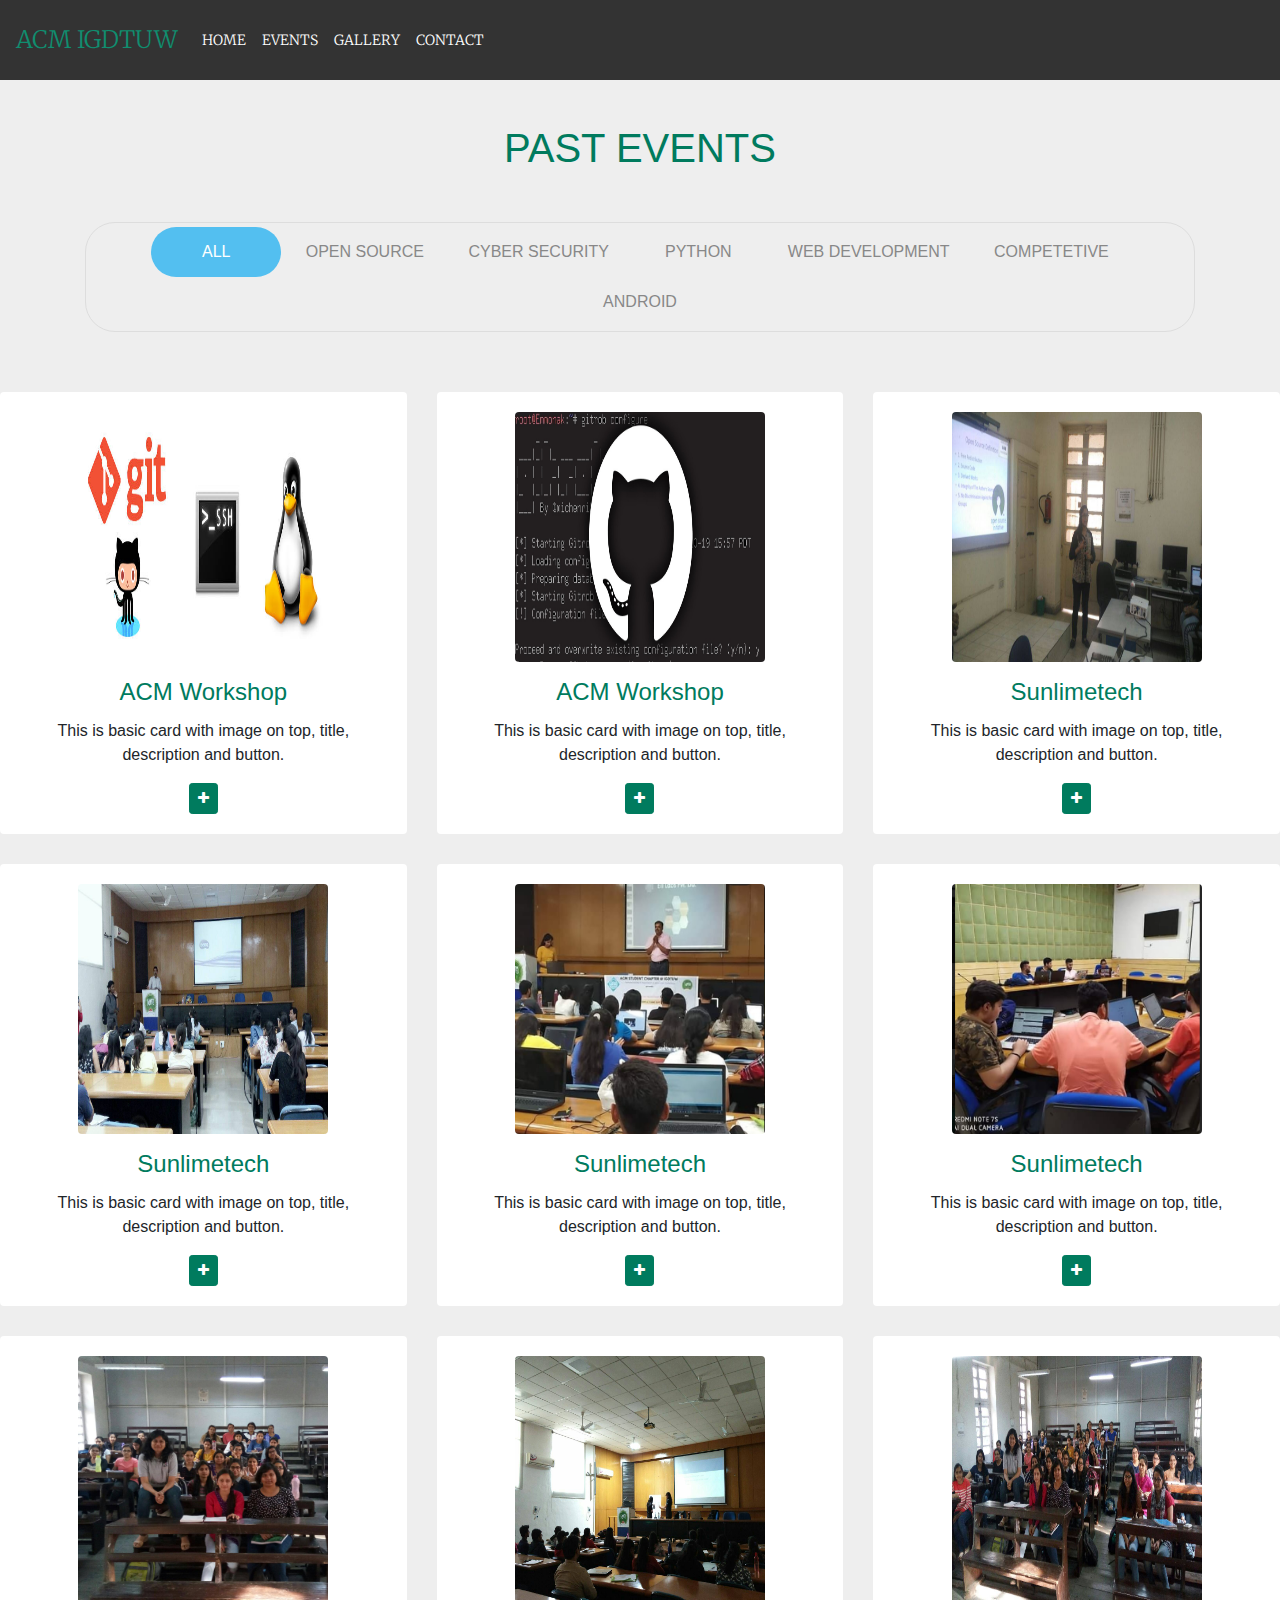
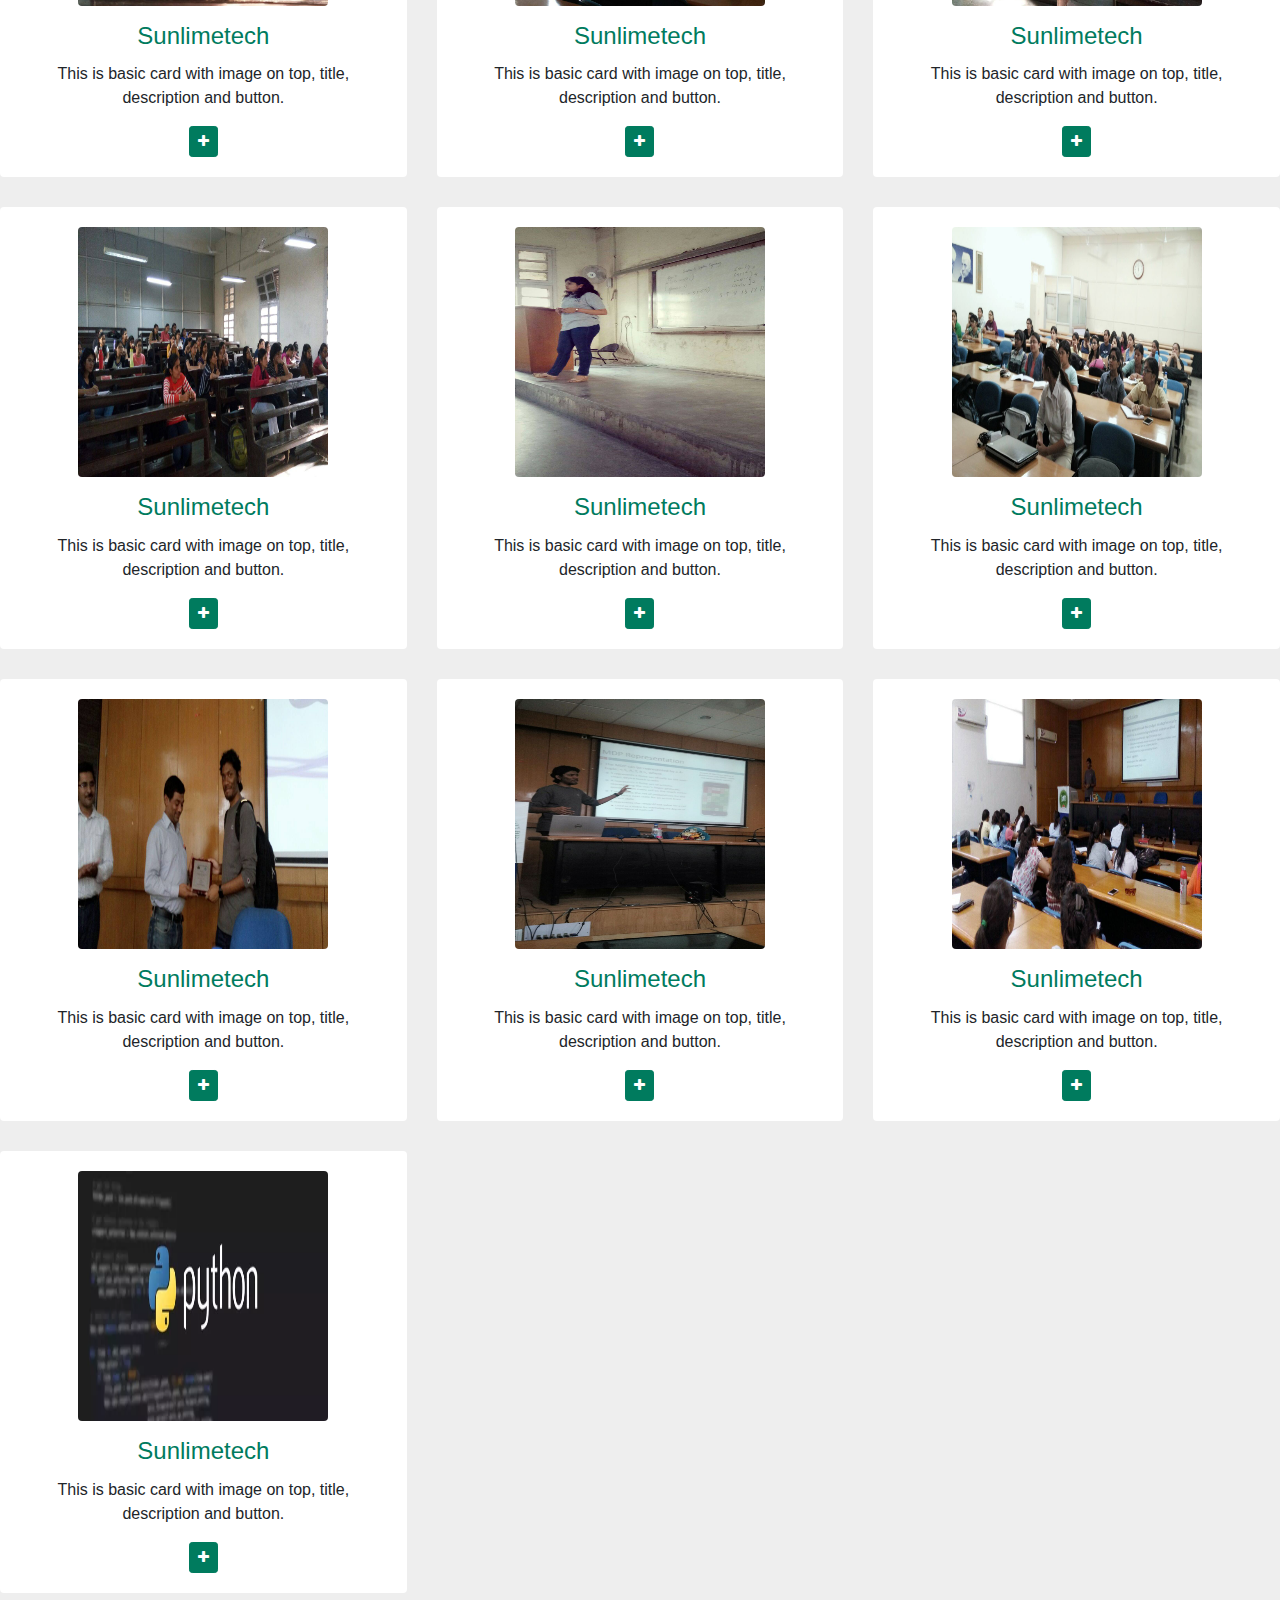
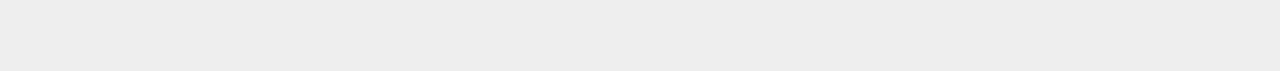
==== emp.html @ 4d1acac6 "Update emp.html" ====
<!DOCTYPE html>
<html lang="en">
  <head>
    <title>ACM</title>
    <meta charset="utf-8">
    <meta name="viewport" content="width=device-width, initial-scale=1, shrink-to-fit=no">
    <title>Title</title>
    <link rel="stylesheet" href="https://stackpath.bootstrapcdn.com/bootstrap/4.5.0/css/bootstrap.min.css" integrity="sha384-9aIt2nRpC12Uk9gS9baDl411NQApFmC26EwAOH8WgZl5MYYxFfc+NcPb1dKGj7Sk" crossorigin="anonymous">
    <link href="//maxcdn.bootstrapcdn.com/bootstrap/4.0.0/css/bootstrap.min.css" rel="stylesheet" id="bootstrap-css">
    <link rel="stylesheet" href="css/emp.css">
    
    <!-- Google fonts -->
    <link href='http://fonts.googleapis.com/css?family=Merriweather' rel='stylesheet' type='text/css'>   
    <link href='http://fonts.googleapis.com/css?family=Varela' rel='stylesheet' type='text/css'>    

     </head>
     <body>

<script src="//maxcdn.bootstrapcdn.com/bootstrap/4.0.0/js/bootstrap.min.js"></script>
<script src="//cdnjs.cloudflare.com/ajax/libs/jquery/3.2.1/jquery.min.js"></script>
<!------ Include the above in your HEAD tag ---------->

<!--=========== BEGIN HEADER SECTION ================-->
<nav id="mainNavbar" class="navbar navbar-dark navbar-expand-md py-0 fixed-top">
    <a href="#" class="navbar-brand">ACM IGDTUW</a>
    <button class="navbar-toggler" data-toggle="collapse" data-target="#navLinks" aria-label="Toggle navigation">
        <span class="navbar-toggler-icon"></span>
    </button>
    <div class="collapse navbar-collapse" id="navLinks">
        <ul class="navbar-nav">
            <li class="nav-item">
                <a href="" class="nav-link">HOME</a>
            </li>
            <li class="nav-item">
                <a href="" class="nav-link">EVENTS</a>
            </li>
            <li class="nav-item">
                <a href="" class="nav-link">GALLERY</a>
            </li>
            <li class="nav-item">
                <a href="" class="nav-link">CONTACT</a>
            </li>
        </ul>
    </div>
</nav>
  <!--=========== END HEADER SECTION ================--> 


<!-- Team -->
<section id="team" class="pb-5">
    <div class="container">
        <h5 class="section-title h1">PAST EVENTS</h5>


			<div class="row">
				<div class="col-md-12 text-center">
					<ul id="filter-list">
						<li class="filter active" data-filter="0">All</li>
						<li class="filter" data-filter="1">Open Source</li>
						<li class="filter" data-filter="2">Cyber security</li>
						<li class="filter" data-filter="3">Python</li>
						<li class="filter" data-filter="4">Web Development</li>
						<li class="filter" data-filter="5">Competetive</li>
						<li class="filter" data-filter="6">Android</li>
					</ul>
				</div>
			</div>
		</div>
        <div class="row">

            <!--OPEN SOURCE-->

            <!-- Team member -->
            <div class="itemBox 1 col-xs-12 col-sm-6 col-md-4">
                <div class="image-flip" ontouchstart="this.classList.toggle('hover');">
                    <div class="mainflip">
                        <div class="frontside">
                            <div class="card">
                                <div class="card-body text-center">
                                    <p><img class=" img-fluid" src="images/git1.jpg" alt="card image"></p>
                                    <h4 class="card-title">ACM Workshop</h4>
                                    <p class="card-text">This is basic card with image on top, title, description and button.</p>
                                    <a href="#" class="btn btn-primary btn-sm"><i class="fa fa-plus"></i></a>
                                </div>
                            </div>
                        </div>
                        <div class="backside">
                            <div class="card">
                                <div class="card-body text-center mt-4">
                                    <h4 class="card-title">Sunlimetech</h4>
                                    <p class="card-text">This is basic card with image on top, title, description and button.This is basic card with image on top, title, description and button.This is basic card with image on top, title, description and button.</p>
                                    <ul class="list-inline">
                                        <li class="list-inline-item">
                                            <a class="social-icon text-xs-center" target="_blank" href="#">
                                                <i class="fa fa-facebook"></i>
                                            </a>
                                        </li>
                                        <li class="list-inline-item">
                                            <a class="social-icon text-xs-center" target="_blank" href="#">
                                                <i class="fa fa-twitter"></i>
                                            </a>
                                        </li>
                                        <li class="list-inline-item">
                                            <a class="social-icon text-xs-center" target="_blank" href="#">
                                                <i class="fa fa-skype"></i>
                                            </a>
                                        </li>
                                        <li class="list-inline-item">
                                            <a class="social-icon text-xs-center" target="_blank" href="#">
                                                <i class="fa fa-google"></i>
                                            </a>
                                        </li>
                                    </ul>
                                </div>
                            </div>
                        </div>
                    </div>
                </div>
            </div>

            <div class="itemBox 1 col-xs-12 col-sm-6 col-md-4">
                <div class="image-flip" ontouchstart="this.classList.toggle('hover');">
                    <div class="mainflip">
                        <div class="frontside">
                            <div class="card">
                                <div class="card-body text-center">
                                    <p><img class=" img-fluid" src="images/git2.jpg" alt="card image"></p>
                                    <h4 class="card-title">ACM Workshop</h4>
                                    <p class="card-text">This is basic card with image on top, title, description and button.</p>
                                    <a href="#" class="btn btn-primary btn-sm"><i class="fa fa-plus"></i></a>
                                </div>
                            </div>
                        </div>
                        <div class="backside">
                            <div class="card">
                                <div class="card-body text-center mt-4">
                                    <h4 class="card-title">Sunlimetech</h4>
                                    <p class="card-text">This is basic card with image on top, title, description and button.This is basic card with image on top, title, description and button.This is basic card with image on top, title, description and button.</p>
                                    <ul class="list-inline">
                                        <li class="list-inline-item">
                                            <a class="social-icon text-xs-center" target="_blank" href="#">
                                                <i class="fa fa-facebook"></i>
                                            </a>
                                        </li>
                                        <li class="list-inline-item">
                                            <a class="social-icon text-xs-center" target="_blank" href="#">
                                                <i class="fa fa-twitter"></i>
                                            </a>
                                        </li>
                                        <li class="list-inline-item">
                                            <a class="social-icon text-xs-center" target="_blank" href="#">
                                                <i class="fa fa-skype"></i>
                                            </a>
                                        </li>
                                        <li class="list-inline-item">
                                            <a class="social-icon text-xs-center" target="_blank" href="#">
                                                <i class="fa fa-google"></i>
                                            </a>
                                        </li>
                                    </ul>
                                </div>
                            </div>
                        </div>
                    </div>
                </div>
            </div>
            

            <!-- ./Team member -->
            <!-- Team member -->
            <div class="itemBox 2 col-xs-12 col-sm-6 col-md-4">
                <div class="image-flip" ontouchstart="this.classList.toggle('hover');">
                    <div class="mainflip">
                        <div class="frontside">
                            <div class="card">
                                <div class="card-body text-center">
                                    <p><img class=" img-fluid" src="images/git3.jpg" alt="card image"></p>
                                    <h4 class="card-title">Sunlimetech</h4>
                                    <p class="card-text">This is basic card with image on top, title, description and button.</p>
                                    <a href="#" class="btn btn-primary btn-sm"><i class="fa fa-plus"></i></a>
                                </div>
                            </div>
                        </div>
                        <div class="backside">
                            <div class="card">
                                <div class="card-body text-center mt-4">
                                    <h4 class="card-title">Sunlimetech</h4>
                                    <p class="card-text">This is basic card with image on top, title, description and button.This is basic card with image on top, title, description and button.This is basic card with image on top, title, description and button.</p>
                                    <ul class="list-inline">
                                        <li class="list-inline-item">
                                            <a class="social-icon text-xs-center" target="_blank" href="#">
                                                <i class="fa fa-facebook"></i>
                                            </a>
                                        </li>
                                        <li class="list-inline-item">
                                            <a class="social-icon text-xs-center" target="_blank" href="#">
                                                <i class="fa fa-twitter"></i>
                                            </a>
                                        </li>
                                        <li class="list-inline-item">
                                            <a class="social-icon text-xs-center" target="_blank" href="#">
                                                <i class="fa fa-skype"></i>
                                            </a>
                                        </li>
                                        <li class="list-inline-item">
                                            <a class="social-icon text-xs-center" target="_blank" href="#">
                                                <i class="fa fa-google"></i>
                                            </a>
                                        </li>
                                    </ul>
                                </div>
                            </div>
                        </div>
                    </div>
                </div>
            </div>

            <!---CYBERSECURITY-->

            <!-- ./Team member -->
            <!-- Team member -->
            <div class="itemBox 3 acol-xs-12 col-sm-6 col-md-4">
                <div class="image-flip" ontouchstart="this.classList.toggle('hover');">
                    <div class="mainflip">
                        <div class="frontside">
                            <div class="card">
                                <div class="card-body text-center">
                                    <p><img class=" img-fluid" src="images/cyber5.jpg" alt="card image"></p>
                                    <h4 class="card-title">Sunlimetech</h4>
                                    <p class="card-text">This is basic card with image on top, title, description and button.</p>
                                    <a href="#" class="btn btn-primary btn-sm"><i class="fa fa-plus"></i></a>
                                </div>
                            </div>
                        </div>
                        <div class="backside">
                            <div class="card">
                                <div class="card-body text-center mt-4">
                                    <h4 class="card-title">Sunlimetech</h4>
                                    <p class="card-text">This is basic card with image on top, title, description and button.This is basic card with image on top, title, description and button.This is basic card with image on top, title, description and button.</p>
                                    <ul class="list-inline">
                                        <li class="list-inline-item">
                                            <a class="social-icon text-xs-center" target="_blank" href="#">
                                                <i class="fa fa-facebook"></i>
                                            </a>
                                        </li>
                                        <li class="list-inline-item">
                                            <a class="social-icon text-xs-center" target="_blank" href="#">
                                                <i class="fa fa-twitter"></i>
                                            </a>
                                        </li>
                                        <li class="list-inline-item">
                                            <a class="social-icon text-xs-center" target="_blank" href="#">
                                                <i class="fa fa-skype"></i>
                                            </a>
                                        </li>
                                        <li class="list-inline-item">
                                            <a class="social-icon text-xs-center" target="_blank" href="#">
                                                <i class="fa fa-google"></i>
                                            </a>
                                        </li>
                                    </ul>
                                </div>
                            </div>
                        </div>
                    </div>
                </div>
            </div>
            <!-- ./Team member -->
            <!-- Team member -->
            <div class="itemBox 4 col-xs-12 col-sm-6 col-md-4">
                <div class="image-flip" ontouchstart="this.classList.toggle('hover');">
                    <div class="mainflip">
                        <div class="frontside">
                            <div class="card">
                                <div class="card-body text-center">
                                    <p><img class=" img-fluid" src="images/4.png" alt="card image"></p>
                                    <h4 class="card-title">Sunlimetech</h4>
                                    <p class="card-text">This is basic card with image on top, title, description and button.</p>
                                    <a href="#" class="btn btn-primary btn-sm"><i class="fa fa-plus"></i></a>
                                </div>
                            </div>
                        </div>
                        <div class="backside">
                            <div class="card">
                                <div class="card-body text-center mt-4">
                                    <h4 class="card-title">Sunlimetech</h4>
                                    <p class="card-text">This is basic card with image on top, title, description and button.This is basic card with image on top, title, description and button.This is basic card with image on top, title, description and button.</p>
                                    <ul class="list-inline">
                                        <li class="list-inline-item">
                                            <a class="social-icon text-xs-center" target="_blank" href="#">
                                                <i class="fa fa-facebook"></i>
                                            </a>
                                        </li>
                                        <li class="list-inline-item">
                                            <a class="social-icon text-xs-center" target="_blank" href="#">
                                                <i class="fa fa-twitter"></i>
                                            </a>
                                        </li>
                                        <li class="list-inline-item">
                                            <a class="social-icon text-xs-center" target="_blank" href="#">
                                                <i class="fa fa-skype"></i>
                                            </a>
                                        </li>
                                        <li class="list-inline-item">
                                            <a class="social-icon text-xs-center" target="_blank" href="#">
                                                <i class="fa fa-google"></i>
                                            </a>
                                        </li>
                                    </ul>
                                </div>
                            </div>
                        </div>
                    </div>
                </div>
            </div>
            <!-- ./Team member -->
            <!-- Team member -->
            <div class="itemBox 5 col-xs-12 col-sm-6 col-md-4">
                <div class="image-flip" ontouchstart="this.classList.toggle('hover');">
                    <div class="mainflip">
                        <div class="frontside">
                            <div class="card">
                                <div class="card-body text-center">
                                    <p><img class=" img-fluid" src="images/5.png" alt="card image"></p>
                                    <h4 class="card-title">Sunlimetech</h4>
                                    <p class="card-text">This is basic card with image on top, title, description and button.</p>
                                    <a href="#" class="btn btn-primary btn-sm"><i class="fa fa-plus"></i></a>
                                </div>
                            </div>
                        </div>
                        <div class="backside">
                            <div class="card">
                                <div class="card-body text-center mt-4">
                                    <h4 class="card-title">Sunlimetech</h4>
                                    <p class="card-text">This is basic card with image on top, title, description and button.This is basic card with image on top, title, description and button.This is basic card with image on top, title, description and button.</p>
                                    <ul class="list-inline">
                                        <li class="list-inline-item">
                                            <a class="social-icon text-xs-center" target="_blank" href="#">
                                                <i class="fa fa-facebook"></i>
                                            </a>
                                        </li>
                                        <li class="list-inline-item">
                                            <a class="social-icon text-xs-center" target="_blank" href="#">
                                                <i class="fa fa-twitter"></i>
                                            </a>
                                        </li>
                                        <li class="list-inline-item">
                                            <a class="social-icon text-xs-center" target="_blank" href="#">
                                                <i class="fa fa-skype"></i>
                                            </a>
                                        </li>
                                        <li class="list-inline-item">
                                            <a class="social-icon text-xs-center" target="_blank" href="#">
                                                <i class="fa fa-google"></i>
                                            </a>
                                        </li>
                                    </ul>
                                </div>
                            </div>
                        </div>
                    </div>
                </div>
            </div>
            <!-- ./Team member -->
            <!-- Team member -->
            <div class="itemBox 1 col-xs-12 col-sm-6 col-md-4">
                <div class="image-flip" ontouchstart="this.classList.toggle('hover');">
                    <div class="mainflip">
                        <div class="frontside">
                            <div class="card">
                                <div class="card-body text-center">
                                    <p><img class=" img-fluid" src="images/comp9.jpg" alt="card image"></p>
                                    <h4 class="card-title">Sunlimetech</h4>
                                    <p class="card-text">This is basic card with image on top, title, description and button.</p>
                                    <a href="#" class="btn btn-primary btn-sm"><i class="fa fa-plus"></i></a>
                                </div>
                            </div>
                        </div>
                        <div class="backside">
                            <div class="card">
                                <div class="card-body text-center mt-4">
                                    <h4 class="card-title">Sunlimetech</h4>
                                    <p class="card-text">This is basic card with image on top, title, description and button.This is basic card with image on top, title, description and button.This is basic card with image on top, title, description and button.</p>
                                    <ul class="list-inline">
                                        <li class="list-inline-item">
                                            <a class="social-icon text-xs-center" target="_blank" href="#">
                                                <i class="fa fa-facebook"></i>
                                            </a>
                                        </li>
                                        <li class="list-inline-item">
                                            <a class="social-icon text-xs-center" target="_blank" href="#">
                                                <i class="fa fa-twitter"></i>
                                            </a>
                                        </li>
                                        <li class="list-inline-item">
                                            <a class="social-icon text-xs-center" target="_blank" href="#">
                                                <i class="fa fa-skype"></i>
                                            </a>
                                        </li>
                                        <li class="list-inline-item">
                                            <a class="social-icon text-xs-center" target="_blank" href="#">
                                                <i class="fa fa-google"></i>
                                            </a>
                                        </li>
                                    </ul>
                                </div>
                            </div>
                        </div>
                    </div>
                </div>
            </div>
            <!-- ./Team member -->
		 <div class="itemBox 5 col-xs-12 col-sm-6 col-md-4">
                <div class="image-flip" ontouchstart="this.classList.toggle('hover');">
                    <div class="mainflip">
                        <div class="frontside">
                            <div class="card">
                                <div class="card-body text-center">
                                    <p><img class=" img-fluid" src="images/comp3.jpg" alt="card image"></p>
                                    <h4 class="card-title">Sunlimetech</h4>
                                    <p class="card-text">This is basic card with image on top, title, description and button.</p>
                                    <a href="#" class="btn btn-primary btn-sm"><i class="fa fa-plus"></i></a>
                                </div>
                            </div>
                        </div>
                        <div class="backside">
                            <div class="card">
                                <div class="card-body text-center mt-4">
                                    <h4 class="card-title">Sunlimetech</h4>
                                    <p class="card-text">This is basic card with image on top, title, description and button.This is basic card with image on top, title, description and button.This is basic card with image on top, title, description and button.</p>
                                    <ul class="list-inline">
                                        <li class="list-inline-item">
                                            <a class="social-icon text-xs-center" target="_blank" href="#">
                                                <i class="fa fa-facebook"></i>
                                            </a>
                                        </li>
                                        <li class="list-inline-item">
                                            <a class="social-icon text-xs-center" target="_blank" href="#">
                                                <i class="fa fa-twitter"></i>
                                            </a>
                                        </li>
                                        <li class="list-inline-item">
                                            <a class="social-icon text-xs-center" target="_blank" href="#">
                                                <i class="fa fa-skype"></i>
                                            </a>
                                        </li>
                                        <li class="list-inline-item">
                                            <a class="social-icon text-xs-center" target="_blank" href="#">
                                                <i class="fa fa-google"></i>
                                            </a>
                                        </li>
                                    </ul>
                                </div>
                            </div>
                        </div>
                    </div>
                </div>
            </div>
            <!-- ./Team member -->
		<!-- ./Team member -->
		 <div class="itemBox 5 col-xs-12 col-sm-6 col-md-4">
                <div class="image-flip" ontouchstart="this.classList.toggle('hover');">
                    <div class="mainflip">
                        <div class="frontside">
                            <div class="card">
                                <div class="card-body text-center">
                                    <p><img class=" img-fluid" src="images/comp7.jpg" alt="card image"></p>
                                    <h4 class="card-title">Sunlimetech</h4>
                                    <p class="card-text">This is basic card with image on top, title, description and button.</p>
                                    <a href="#" class="btn btn-primary btn-sm"><i class="fa fa-plus"></i></a>
                                </div>
                            </div>
                        </div>
                        <div class="backside">
                            <div class="card">
                                <div class="card-body text-center mt-4">
                                    <h4 class="card-title">Sunlimetech</h4>
                                    <p class="card-text">This is basic card with image on top, title, description and button.This is basic card with image on top, title, description and button.This is basic card with image on top, title, description and button.</p>
                                    <ul class="list-inline">
                                        <li class="list-inline-item">
                                            <a class="social-icon text-xs-center" target="_blank" href="#">
                                                <i class="fa fa-facebook"></i>
                                            </a>
                                        </li>
                                        <li class="list-inline-item">
                                            <a class="social-icon text-xs-center" target="_blank" href="#">
                                                <i class="fa fa-twitter"></i>
                                            </a>
                                        </li>
                                        <li class="list-inline-item">
                                            <a class="social-icon text-xs-center" target="_blank" href="#">
                                                <i class="fa fa-skype"></i>
                                            </a>
                                        </li>
                                        <li class="list-inline-item">
                                            <a class="social-icon text-xs-center" target="_blank" href="#">
                                                <i class="fa fa-google"></i>
                                            </a>
                                        </li>
                                    </ul>
                                </div>
                            </div>
                        </div>
                    </div>
                </div>
            </div>
            <!-- ./Team member -->
		<!-- ./Team member -->
		 <div class="itemBox 5 col-xs-12 col-sm-6 col-md-4">
                <div class="image-flip" ontouchstart="this.classList.toggle('hover');">
                    <div class="mainflip">
                        <div class="frontside">
                            <div class="card">
                                <div class="card-body text-center">
                                    <p><img class=" img-fluid" src="images/comp5.jpg" alt="card image"></p>
                                    <h4 class="card-title">Sunlimetech</h4>
                                    <p class="card-text">This is basic card with image on top, title, description and button.</p>
                                    <a href="#" class="btn btn-primary btn-sm"><i class="fa fa-plus"></i></a>
                                </div>
                            </div>
                        </div>
                        <div class="backside">
                            <div class="card">
                                <div class="card-body text-center mt-4">
                                    <h4 class="card-title">Sunlimetech</h4>
                                    <p class="card-text">This is basic card with image on top, title, description and button.This is basic card with image on top, title, description and button.This is basic card with image on top, title, description and button.</p>
                                    <ul class="list-inline">
                                        <li class="list-inline-item">
                                            <a class="social-icon text-xs-center" target="_blank" href="#">
                                                <i class="fa fa-facebook"></i>
                                            </a>
                                        </li>
                                        <li class="list-inline-item">
                                            <a class="social-icon text-xs-center" target="_blank" href="#">
                                                <i class="fa fa-twitter"></i>
                                            </a>
                                        </li>
                                        <li class="list-inline-item">
                                            <a class="social-icon text-xs-center" target="_blank" href="#">
                                                <i class="fa fa-skype"></i>
                                            </a>
                                        </li>
                                        <li class="list-inline-item">
                                            <a class="social-icon text-xs-center" target="_blank" href="#">
                                                <i class="fa fa-google"></i>
                                            </a>
                                        </li>
                                    </ul>
                                </div>
                            </div>
                        </div>
                    </div>
                </div>
            </div>
            <!-- ./Team member -->
		<!-- ./Team member -->
		 <div class="itemBox 5 col-xs-12 col-sm-6 col-md-4">
                <div class="image-flip" ontouchstart="this.classList.toggle('hover');">
                    <div class="mainflip">
                        <div class="frontside">
                            <div class="card">
                                <div class="card-body text-center">
                                    <p><img class=" img-fluid" src="images/comp6.jpg" alt="card image"></p>
                                    <h4 class="card-title">Sunlimetech</h4>
                                    <p class="card-text">This is basic card with image on top, title, description and button.</p>
                                    <a href="#" class="btn btn-primary btn-sm"><i class="fa fa-plus"></i></a>
                                </div>
                            </div>
                        </div>
                        <div class="backside">
                            <div class="card">
                                <div class="card-body text-center mt-4">
                                    <h4 class="card-title">Sunlimetech</h4>
                                    <p class="card-text">This is basic card with image on top, title, description and button.This is basic card with image on top, title, description and button.This is basic card with image on top, title, description and button.</p>
                                    <ul class="list-inline">
                                        <li class="list-inline-item">
                                            <a class="social-icon text-xs-center" target="_blank" href="#">
                                                <i class="fa fa-facebook"></i>
                                            </a>
                                        </li>
                                        <li class="list-inline-item">
                                            <a class="social-icon text-xs-center" target="_blank" href="#">
                                                <i class="fa fa-twitter"></i>
                                            </a>
                                        </li>
                                        <li class="list-inline-item">
                                            <a class="social-icon text-xs-center" target="_blank" href="#">
                                                <i class="fa fa-skype"></i>
                                            </a>
                                        </li>
                                        <li class="list-inline-item">
                                            <a class="social-icon text-xs-center" target="_blank" href="#">
                                                <i class="fa fa-google"></i>
                                            </a>
                                        </li>
                                    </ul>
                                </div>
                            </div>
                        </div>
                    </div>
                </div>
            </div>
            <!-- ./Team member -->
		<!-- ./Team member -->
		 <div class="itemBox 2 col-xs-12 col-sm-6 col-md-4">
                <div class="image-flip" ontouchstart="this.classList.toggle('hover');">
                    <div class="mainflip">
                        <div class="frontside">
                            <div class="card">
                                <div class="card-body text-center">
                                    <p><img class=" img-fluid" src="images/cyber2.jpg" alt="card image"></p>
                                    <h4 class="card-title">Sunlimetech</h4>
                                    <p class="card-text">This is basic card with image on top, title, description and button.</p>
                                    <a href="#" class="btn btn-primary btn-sm"><i class="fa fa-plus"></i></a>
                                </div>
                            </div>
                        </div>
                        <div class="backside">
                            <div class="card">
                                <div class="card-body text-center mt-4">
                                    <h4 class="card-title">Sunlimetech</h4>
                                    <p class="card-text">This is basic card with image on top, title, description and button.This is basic card with image on top, title, description and button.This is basic card with image on top, title, description and button.</p>
                                    <ul class="list-inline">
                                        <li class="list-inline-item">
                                            <a class="social-icon text-xs-center" target="_blank" href="#">
                                                <i class="fa fa-facebook"></i>
                                            </a>
                                        </li>
                                        <li class="list-inline-item">
                                            <a class="social-icon text-xs-center" target="_blank" href="#">
                                                <i class="fa fa-twitter"></i>
                                            </a>
                                        </li>
                                        <li class="list-inline-item">
                                            <a class="social-icon text-xs-center" target="_blank" href="#">
                                                <i class="fa fa-skype"></i>
                                            </a>
                                        </li>
                                        <li class="list-inline-item">
                                            <a class="social-icon text-xs-center" target="_blank" href="#">
                                                <i class="fa fa-google"></i>
                                            </a>
                                        </li>
                                    </ul>
                                </div>
                            </div>
                        </div>
                    </div>
                </div>
            </div>
            <!-- ./Team member -->
		<!-- ./Team member -->
		 <div class="itemBox 2 col-xs-12 col-sm-6 col-md-4">
                <div class="image-flip" ontouchstart="this.classList.toggle('hover');">
                    <div class="mainflip">
                        <div class="frontside">
                            <div class="card">
                                <div class="card-body text-center">
                                    <p><img class=" img-fluid" src="images/cyber3.jpg" alt="card image"></p>
                                    <h4 class="card-title">Sunlimetech</h4>
                                    <p class="card-text">This is basic card with image on top, title, description and button.</p>
                                    <a href="#" class="btn btn-primary btn-sm"><i class="fa fa-plus"></i></a>
                                </div>
                            </div>
                        </div>
                        <div class="backside">
                            <div class="card">
                                <div class="card-body text-center mt-4">
                                    <h4 class="card-title">Sunlimetech</h4>
                                    <p class="card-text">This is basic card with image on top, title, description and button.This is basic card with image on top, title, description and button.This is basic card with image on top, title, description and button.</p>
                                    <ul class="list-inline">
                                        <li class="list-inline-item">
                                            <a class="social-icon text-xs-center" target="_blank" href="#">
                                                <i class="fa fa-facebook"></i>
                                            </a>
                                        </li>
                                        <li class="list-inline-item">
                                            <a class="social-icon text-xs-center" target="_blank" href="#">
                                                <i class="fa fa-twitter"></i>
                                            </a>
                                        </li>
                                        <li class="list-inline-item">
                                            <a class="social-icon text-xs-center" target="_blank" href="#">
                                                <i class="fa fa-skype"></i>
                                            </a>
                                        </li>
                                        <li class="list-inline-item">
                                            <a class="social-icon text-xs-center" target="_blank" href="#">
                                                <i class="fa fa-google"></i>
                                            </a>
                                        </li>
                                    </ul>
                                </div>
                            </div>
                        </div>
                    </div>
                </div>
            </div>
            <!-- ./Team member -->
		<!-- ./Team member -->
		 <div class="itemBox 2 col-xs-12 col-sm-6 col-md-4">
                <div class="image-flip" ontouchstart="this.classList.toggle('hover');">
                    <div class="mainflip">
                        <div class="frontside">
                            <div class="card">
                                <div class="card-body text-center">
                                    <p><img class=" img-fluid" src="images/cyber4.jpg" alt="card image"></p>
                                    <h4 class="card-title">Sunlimetech</h4>
                                    <p class="card-text">This is basic card with image on top, title, description and button.</p>
                                    <a href="#" class="btn btn-primary btn-sm"><i class="fa fa-plus"></i></a>
                                </div>
                            </div>
                        </div>
                        <div class="backside">
                            <div class="card">
                                <div class="card-body text-center mt-4">
                                    <h4 class="card-title">Sunlimetech</h4>
                                    <p class="card-text">This is basic card with image on top, title, description and button.This is basic card with image on top, title, description and button.This is basic card with image on top, title, description and button.</p>
                                    <ul class="list-inline">
                                        <li class="list-inline-item">
                                            <a class="social-icon text-xs-center" target="_blank" href="#">
                                                <i class="fa fa-facebook"></i>
                                            </a>
                                        </li>
                                        <li class="list-inline-item">
                                            <a class="social-icon text-xs-center" target="_blank" href="#">
                                                <i class="fa fa-twitter"></i>
                                            </a>
                                        </li>
                                        <li class="list-inline-item">
                                            <a class="social-icon text-xs-center" target="_blank" href="#">
                                                <i class="fa fa-skype"></i>
                                            </a>
                                        </li>
                                        <li class="list-inline-item">
                                            <a class="social-icon text-xs-center" target="_blank" href="#">
                                                <i class="fa fa-google"></i>
                                            </a>
                                        </li>
                                    </ul>
                                </div>
                            </div>
                        </div>
                    </div>
                </div>
            </div>
            <!-- ./Team member -->
		<!-- ./Team member -->
		 <div class="itemBox 2 col-xs-12 col-sm-6 col-md-4">
                <div class="image-flip" ontouchstart="this.classList.toggle('hover');">
                    <div class="mainflip">
                        <div class="frontside">
                            <div class="card">
                                <div class="card-body text-center">
                                    <p><img class=" img-fluid" src="images/cyber6.jpg" alt="card image"></p>
                                    <h4 class="card-title">Sunlimetech</h4>
                                    <p class="card-text">This is basic card with image on top, title, description and button.</p>
                                    <a href="#" class="btn btn-primary btn-sm"><i class="fa fa-plus"></i></a>
                                </div>
                            </div>
                        </div>
                        <div class="backside">
                            <div class="card">
                                <div class="card-body text-center mt-4">
                                    <h4 class="card-title">Sunlimetech</h4>
                                    <p class="card-text">This is basic card with image on top, title, description and button.This is basic card with image on top, title, description and button.This is basic card with image on top, title, description and button.</p>
                                    <ul class="list-inline">
                                        <li class="list-inline-item">
                                            <a class="social-icon text-xs-center" target="_blank" href="#">
                                                <i class="fa fa-facebook"></i>
                                            </a>
                                        </li>
                                        <li class="list-inline-item">
                                            <a class="social-icon text-xs-center" target="_blank" href="#">
                                                <i class="fa fa-twitter"></i>
                                            </a>
                                        </li>
                                        <li class="list-inline-item">
                                            <a class="social-icon text-xs-center" target="_blank" href="#">
                                                <i class="fa fa-skype"></i>
                                            </a>
                                        </li>
                                        <li class="list-inline-item">
                                            <a class="social-icon text-xs-center" target="_blank" href="#">
                                                <i class="fa fa-google"></i>
                                            </a>
                                        </li>
                                    </ul>
                                </div>
                            </div>
                        </div>
                    </div>
                </div>
            </div>
            <!-- ./Team member -->
		
		 <!-- Team member -->
            <div class="itemBox 3 acol-xs-12 col-sm-6 col-md-4">
                <div class="image-flip" ontouchstart="this.classList.toggle('hover');">
                    <div class="mainflip">
                        <div class="frontside">
                            <div class="card">
                                <div class="card-body text-center">
                                    <p><img class=" img-fluid" src="images/py1.png" alt="card image"></p>
                                    <h4 class="card-title">Sunlimetech</h4>
                                    <p class="card-text">This is basic card with image on top, title, description and button.</p>
                                    <a href="#" class="btn btn-primary btn-sm"><i class="fa fa-plus"></i></a>
                                </div>
                            </div>
                        </div>
                        <div class="backside">
                            <div class="card">
                                <div class="card-body text-center mt-4">
                                    <h4 class="card-title">Sunlimetech</h4>
                                    <p class="card-text">This is basic card with image on top, title, description and button.This is basic card with image on top, title, description and button.This is basic card with image on top, title, description and button.</p>
                                    <ul class="list-inline">
                                        <li class="list-inline-item">
                                            <a class="social-icon text-xs-center" target="_blank" href="#">
                                                <i class="fa fa-facebook"></i>
                                            </a>
                                        </li>
                                        <li class="list-inline-item">
                                            <a class="social-icon text-xs-center" target="_blank" href="#">
                                                <i class="fa fa-twitter"></i>
                                            </a>
                                        </li>
                                        <li class="list-inline-item">
                                            <a class="social-icon text-xs-center" target="_blank" href="#">
                                                <i class="fa fa-skype"></i>
                                            </a>
                                        </li>
                                        <li class="list-inline-item">
                                            <a class="social-icon text-xs-center" target="_blank" href="#">
                                                <i class="fa fa-google"></i>
                                            </a>
                                        </li>
                                    </ul>
                                </div>
                            </div>
                        </div>
                    </div>
                </div>
            </div>
            <!-- ./Team member -->

        </div>
    </div>
</section>
<!-- Team -->
 

<script src="js/jquery-3.3.1.min.js"></script>
	<script src="js/popper.min.js"></script>
	<script src="js/jquery.filterizr.min.js"></script>
    <script src="js/script.js"></script>
<script type="text/javascript">$(document).ready(function(){
$('.filter').click(function(){
const value =$(this).attr('data-filter');
if(value == '0'){
$('.itemBox').show('1000');
}
else{
$('.itemBox').not('.' +value).hide('1000');
$('.itemBox').filter('.' +value).show('1000');
}
})
})</script>
<script>
    $(function () {
        $(document).scroll(function () {
            var $nav = $("#mainNavbar");
            $nav.toggleClass("scrolled", $(this).scrollTop() > $nav.height());
        });
    });
</script>


</script>
 </body>
</html>
---- css/emp.css ----
/* FontAwesome for working BootSnippet :> */

@import url('https://maxcdn.bootstrapcdn.com/font-awesome/4.7.0/css/font-awesome.min.css');
#team {
    background: #eee !important;
    margin-top: 5%;
}


.blurb p {
    color: #55f2c0;
    font-weight: 100;
    font-size: 1.125rem;
    line-height: 2;
}

.content {
    margin-top: 100px;
    margin-bottom: 100px;
}

#mainNavbar {
    font-size: 14px;
    font-weight: 100;  
    background-color: #333;  
    font-family: 'Merriweather', serif;
    height: 80px;
}

#mainNavbar .nav-link {
    color: white;
}

#mainNavbar .nav-link:hover {
    color: #108d6f;
}

#mainNavbar .navbar-brand {
    color: #108d6f;
    font-size: 1.5rem;
}

#headingGroup span {
    color: #108d6f;
}

#headingGroup h1 {
    font-weight: 100;
    font-size: 4rem;
}

.navbar.scrolled {
    background: rgb(222,192,222);
    transition: background 500ms;
}

@media (max-width: 1200px) {
    #headingGroup h1 {
        font-weight: 100;
        font-size: 3rem;
    }
    .blurb h2 {
        font-size: 2rem;
    }
}



section{

}
section ul{
display: flex;
margin-bottom: 10px;
}
#filter-list{
	display: inline-block;
	border:1px solid #dddddd;
	border-radius: 30px;
	padding: 4px;
	margin:0 0 60px;
                 
}
#filter-list li{
	display: inline-block;
	font-size: 16px;
	color: #888888;
	text-transform: uppercase;
	line-height: 50px;
	text-align: center;
	border-radius: 25px;
	font-weight: 500;
	padding: 0 20px;
	min-width: 130px;
	cursor: pointer;
	-webkit-transition:all 0.3s ease-in-out;
	-ms-transition:all 0.3s ease-in-out;
	-moz-transition:all 0.3s ease-in-out;
	transition:all 0.3s ease-in-out;

}
#filter-list li.active,
#filter-list li:hover{
	background-color: #53bff0;
	color: #fff;
}

.btn-primary:hover,
.btn-primary:focus {
    background-color: #108d6f;
    border-color: #108d6f;
    box-shadow: none;
    outline: none;
}

.btn-primary {
    color: #fff;
    background-color: #007b5e;
    border-color: #007b5e;
}

section {
    padding: 60px 0;
}

section .section-title {
    text-align: center;
    color: #007b5e;
    margin-bottom: 50px;
    text-transform: uppercase;
}

#team .card {
    border: none;
    background: #ffffff;
}

.image-flip:hover .backside,
.image-flip.hover .backside {
    -webkit-transform: rotateY(0deg);
    -moz-transform: rotateY(0deg);
    -o-transform: rotateY(0deg);
    -ms-transform: rotateY(0deg);
    transform: rotateY(0deg);
    border-radius: .25rem;
}

.image-flip:hover .frontside,
.image-flip.hover .frontside {
    -webkit-transform: rotateY(180deg);
    -moz-transform: rotateY(180deg);
    -o-transform: rotateY(180deg);
    transform: rotateY(180deg);
}

.mainflip {
    -webkit-transition: 1s;
    -webkit-transform-style: preserve-3d;
    -ms-transition: 1s;
    -moz-transition: 1s;
    -moz-transform: perspective(1000px);
    -moz-transform-style: preserve-3d;
    -ms-transform-style: preserve-3d;
    transition: 1s;
    transform-style: preserve-3d;
    position: relative;
}

.frontside {
    position: relative;
    -webkit-transform: rotateY(0deg);
    -ms-transform: rotateY(0deg);
    z-index: 2;
    margin-bottom: 30px;
}

.backside {
    position: absolute;
    top: 0;
    left: 0;
    background: white;
    -webkit-transform: rotateY(-180deg);
    -moz-transform: rotateY(-180deg);
    -o-transform: rotateY(-180deg);
    -ms-transform: rotateY(-180deg);
    transform: rotateY(-180deg);
    -webkit-box-shadow: 5px 7px 9px -4px rgb(158, 158, 158);
    -moz-box-shadow: 5px 7px 9px -4px rgb(158, 158, 158);
    box-shadow: 5px 7px 9px -4px rgb(158, 158, 158);
}

.frontside,
.backside {
    -webkit-backface-visibility: hidden;
    -moz-backface-visibility: hidden;
    -ms-backface-visibility: hidden;
    backface-visibility: hidden;
    -webkit-transition: 1s;
    -webkit-transform-style: preserve-3d;
    -moz-transition: 1s;
    -moz-transform-style: preserve-3d;
    -o-transition: 1s;
    -o-transform-style: preserve-3d;
    -ms-transition: 1s;
    -ms-transform-style: preserve-3d;
    transition: 1s;
    transform-style: preserve-3d;
}

.frontside .card,
.backside .card {
    min-height: 312px;
}

.backside .card a {
    font-size: 18px;
    color: #007b5e !important;
}

.frontside .card .card-title,
.backside .card .card-title {
    color: #007b5e !important;
}

.frontside .card .card-body img {
    width: 250px;
    height: 250px;
    border-radius: 4px;
}
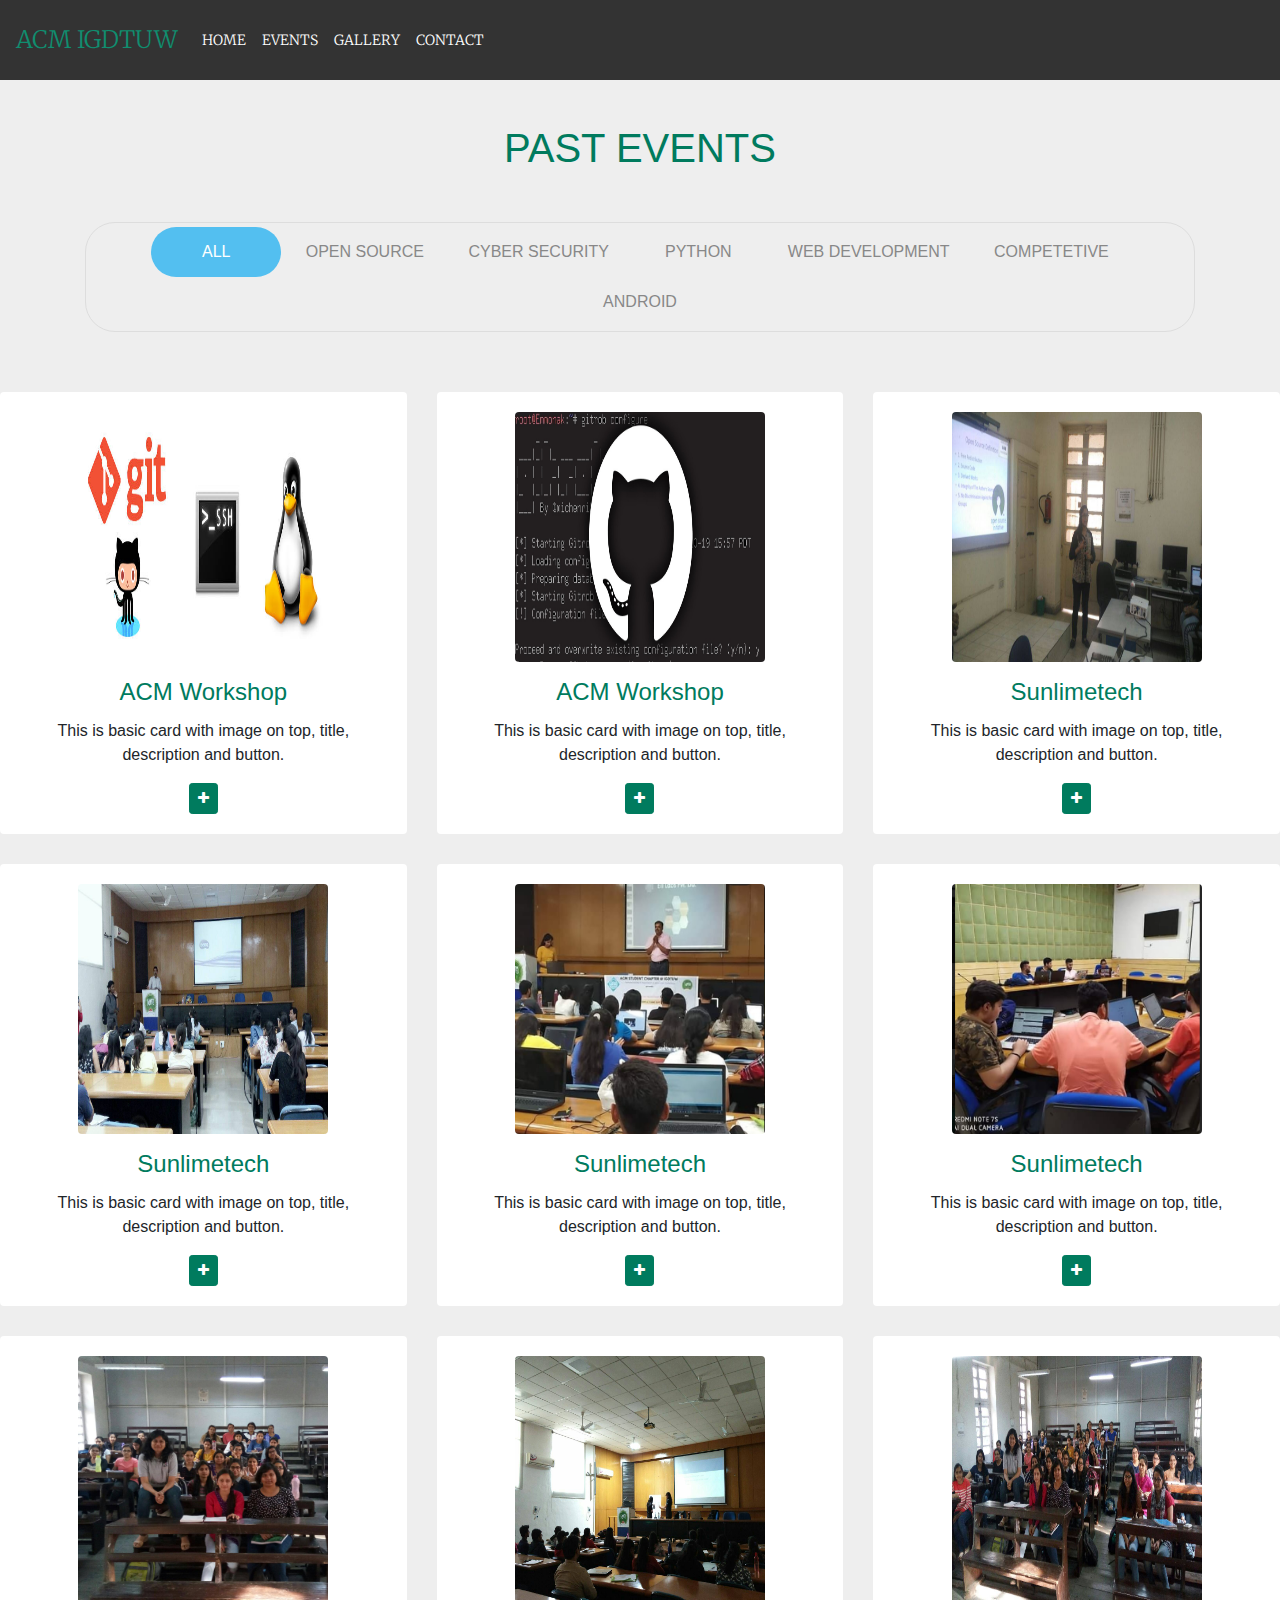
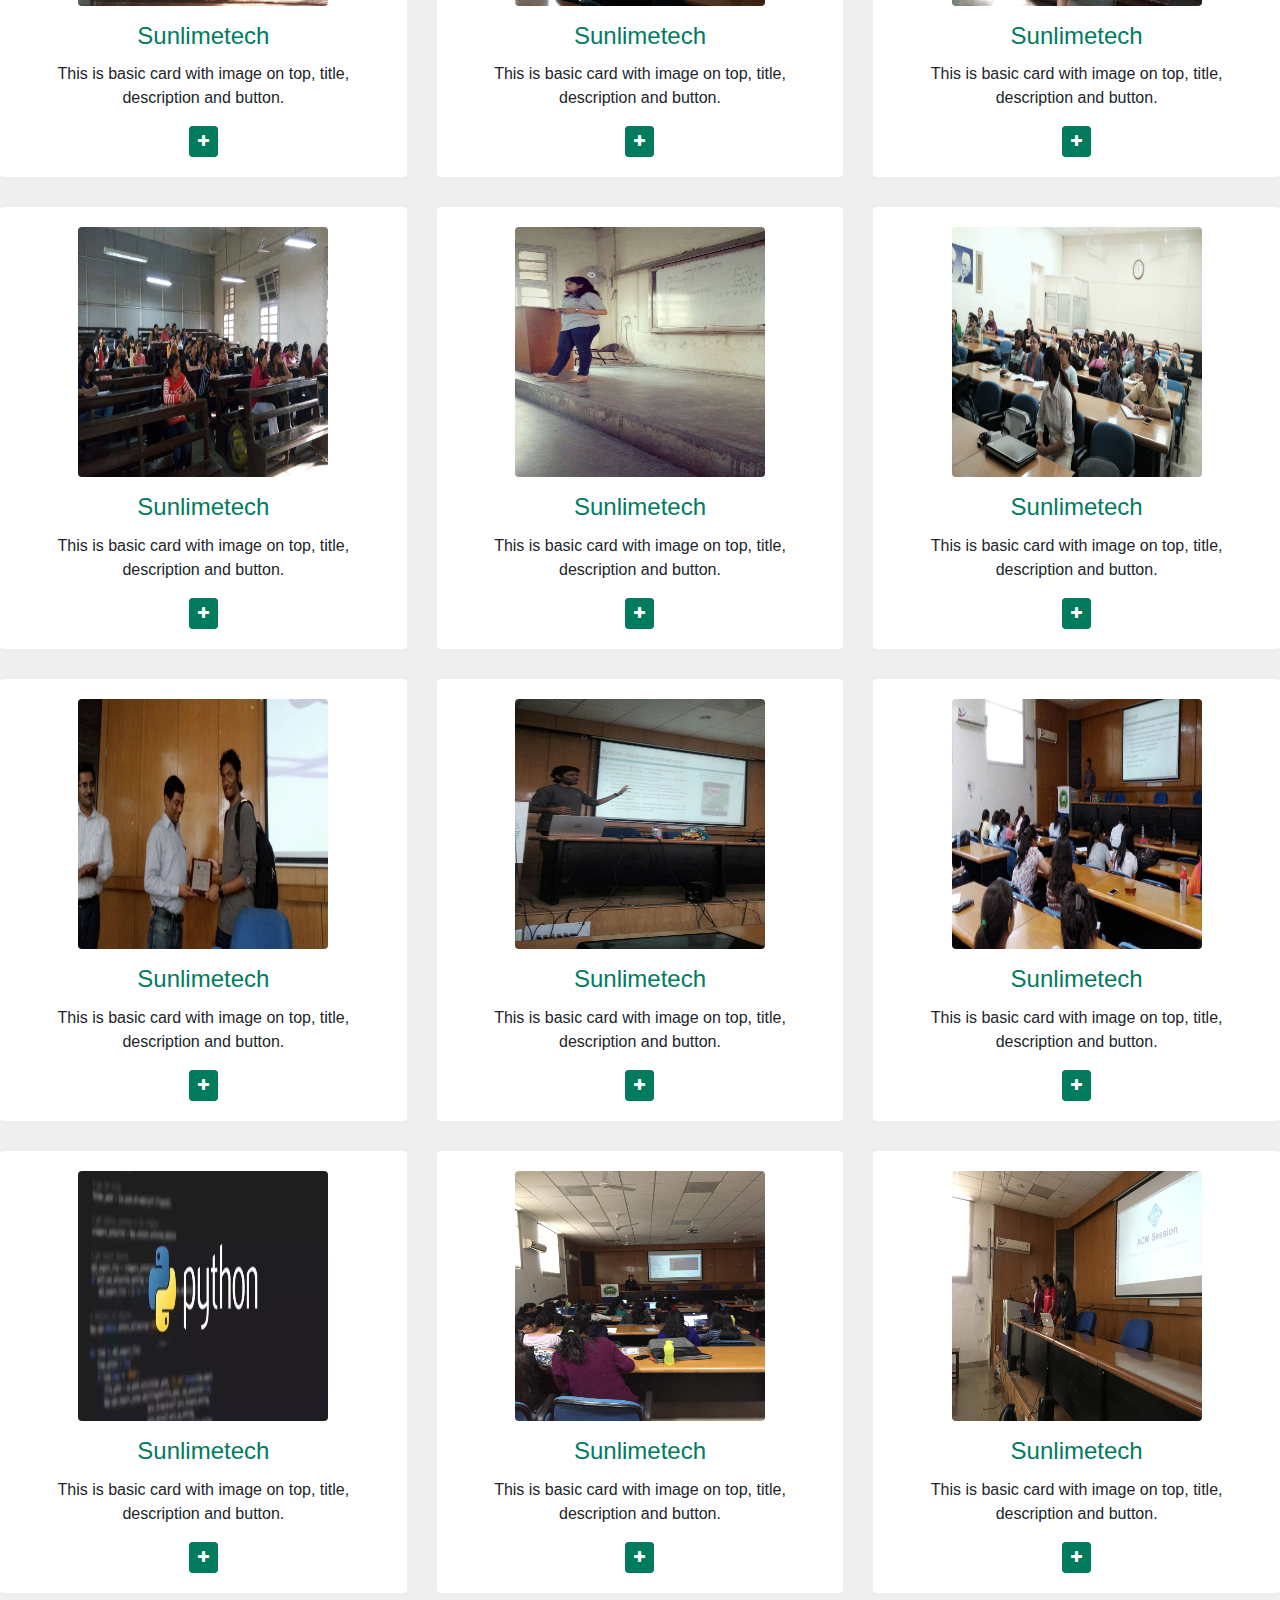
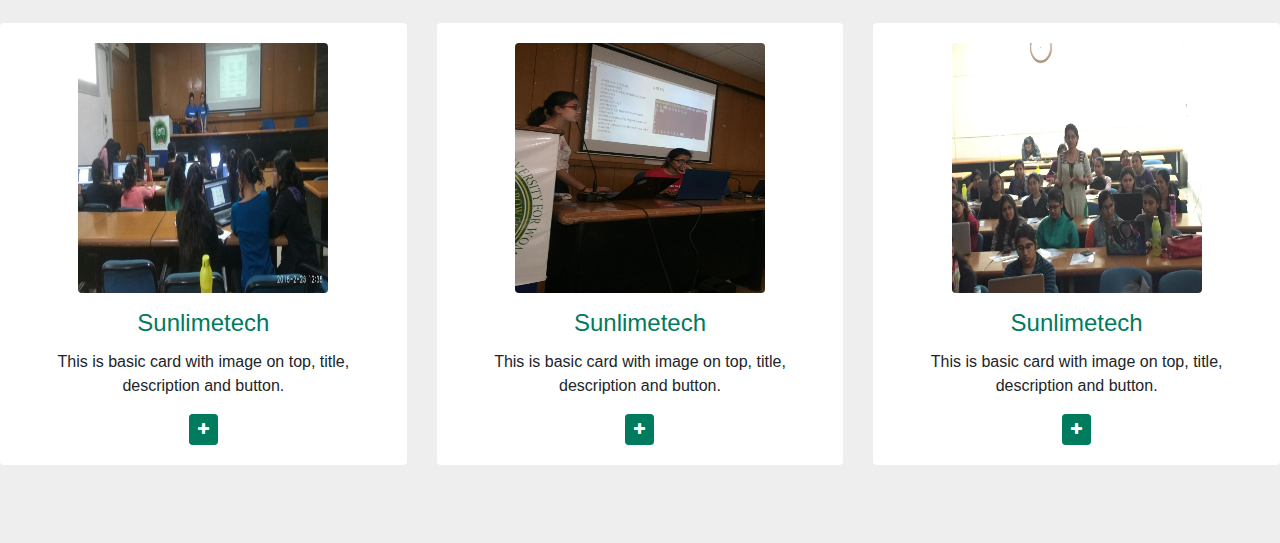
==== commit fcb79eda: "Update emp.html" ====
--- a/emp.html
+++ b/emp.html
@@ -842,6 +842,246 @@
                 </div>
             </div>
             <!-- ./Team member -->
+ <!-- Team member -->
+            <div class="itemBox 3 acol-xs-12 col-sm-6 col-md-4">
+                <div class="image-flip" ontouchstart="this.classList.toggle('hover');">
+                    <div class="mainflip">
+                        <div class="frontside">
+                            <div class="card">
+                                <div class="card-body text-center">
+                                    <p><img class=" img-fluid" src="images/py2.jpeg" alt="card image"></p>
+                                    <h4 class="card-title">Sunlimetech</h4>
+                                    <p class="card-text">This is basic card with image on top, title, description and button.</p>
+                                    <a href="#" class="btn btn-primary btn-sm"><i class="fa fa-plus"></i></a>
+                                </div>
+                            </div>
+                        </div>
+                        <div class="backside">
+                            <div class="card">
+                                <div class="card-body text-center mt-4">
+                                    <h4 class="card-title">Sunlimetech</h4>
+                                    <p class="card-text">This is basic card with image on top, title, description and button.This is basic card with image on top, title, description and button.This is basic card with image on top, title, description and button.</p>
+                                    <ul class="list-inline">
+                                        <li class="list-inline-item">
+                                            <a class="social-icon text-xs-center" target="_blank" href="#">
+                                                <i class="fa fa-facebook"></i>
+                                            </a>
+                                        </li>
+                                        <li class="list-inline-item">
+                                            <a class="social-icon text-xs-center" target="_blank" href="#">
+                                                <i class="fa fa-twitter"></i>
+                                            </a>
+                                        </li>
+                                        <li class="list-inline-item">
+                                            <a class="social-icon text-xs-center" target="_blank" href="#">
+                                                <i class="fa fa-skype"></i>
+                                            </a>
+                                        </li>
+                                        <li class="list-inline-item">
+                                            <a class="social-icon text-xs-center" target="_blank" href="#">
+                                                <i class="fa fa-google"></i>
+                                            </a>
+                                        </li>
+                                    </ul>
+                                </div>
+                            </div>
+                        </div>
+                    </div>
+                </div>
+            </div>
+            <!-- ./Team member -->
+ <!-- Team member -->
+            <div class="itemBox 3 acol-xs-12 col-sm-6 col-md-4">
+                <div class="image-flip" ontouchstart="this.classList.toggle('hover');">
+                    <div class="mainflip">
+                        <div class="frontside">
+                            <div class="card">
+                                <div class="card-body text-center">
+                                    <p><img class=" img-fluid" src="images/py3.jpeg" alt="card image"></p>
+                                    <h4 class="card-title">Sunlimetech</h4>
+                                    <p class="card-text">This is basic card with image on top, title, description and button.</p>
+                                    <a href="#" class="btn btn-primary btn-sm"><i class="fa fa-plus"></i></a>
+                                </div>
+                            </div>
+                        </div>
+                        <div class="backside">
+                            <div class="card">
+                                <div class="card-body text-center mt-4">
+                                    <h4 class="card-title">Sunlimetech</h4>
+                                    <p class="card-text">This is basic card with image on top, title, description and button.This is basic card with image on top, title, description and button.This is basic card with image on top, title, description and button.</p>
+                                    <ul class="list-inline">
+                                        <li class="list-inline-item">
+                                            <a class="social-icon text-xs-center" target="_blank" href="#">
+                                                <i class="fa fa-facebook"></i>
+                                            </a>
+                                        </li>
+                                        <li class="list-inline-item">
+                                            <a class="social-icon text-xs-center" target="_blank" href="#">
+                                                <i class="fa fa-twitter"></i>
+                                            </a>
+                                        </li>
+                                        <li class="list-inline-item">
+                                            <a class="social-icon text-xs-center" target="_blank" href="#">
+                                                <i class="fa fa-skype"></i>
+                                            </a>
+                                        </li>
+                                        <li class="list-inline-item">
+                                            <a class="social-icon text-xs-center" target="_blank" href="#">
+                                                <i class="fa fa-google"></i>
+                                            </a>
+                                        </li>
+                                    </ul>
+                                </div>
+                            </div>
+                        </div>
+                    </div>
+                </div>
+            </div>
+            <!-- ./Team member -->
+ <!-- Team member -->
+            <div class="itemBox 3 acol-xs-12 col-sm-6 col-md-4">
+                <div class="image-flip" ontouchstart="this.classList.toggle('hover');">
+                    <div class="mainflip">
+                        <div class="frontside">
+                            <div class="card">
+                                <div class="card-body text-center">
+                                    <p><img class=" img-fluid" src="images/py4.jpeg" alt="card image"></p>
+                                    <h4 class="card-title">Sunlimetech</h4>
+                                    <p class="card-text">This is basic card with image on top, title, description and button.</p>
+                                    <a href="#" class="btn btn-primary btn-sm"><i class="fa fa-plus"></i></a>
+                                </div>
+                            </div>
+                        </div>
+                        <div class="backside">
+                            <div class="card">
+                                <div class="card-body text-center mt-4">
+                                    <h4 class="card-title">Sunlimetech</h4>
+                                    <p class="card-text">This is basic card with image on top, title, description and button.This is basic card with image on top, title, description and button.This is basic card with image on top, title, description and button.</p>
+                                    <ul class="list-inline">
+                                        <li class="list-inline-item">
+                                            <a class="social-icon text-xs-center" target="_blank" href="#">
+                                                <i class="fa fa-facebook"></i>
+                                            </a>
+                                        </li>
+                                        <li class="list-inline-item">
+                                            <a class="social-icon text-xs-center" target="_blank" href="#">
+                                                <i class="fa fa-twitter"></i>
+                                            </a>
+                                        </li>
+                                        <li class="list-inline-item">
+                                            <a class="social-icon text-xs-center" target="_blank" href="#">
+                                                <i class="fa fa-skype"></i>
+                                            </a>
+                                        </li>
+                                        <li class="list-inline-item">
+                                            <a class="social-icon text-xs-center" target="_blank" href="#">
+                                                <i class="fa fa-google"></i>
+                                            </a>
+                                        </li>
+                                    </ul>
+                                </div>
+                            </div>
+                        </div>
+                    </div>
+                </div>
+            </div>
+            <!-- ./Team member -->
+ <!-- Team member -->
+            <div class="itemBox 3 acol-xs-12 col-sm-6 col-md-4">
+                <div class="image-flip" ontouchstart="this.classList.toggle('hover');">
+                    <div class="mainflip">
+                        <div class="frontside">
+                            <div class="card">
+                                <div class="card-body text-center">
+                                    <p><img class=" img-fluid" src="images/py5.jpeg" alt="card image"></p>
+                                    <h4 class="card-title">Sunlimetech</h4>
+                                    <p class="card-text">This is basic card with image on top, title, description and button.</p>
+                                    <a href="#" class="btn btn-primary btn-sm"><i class="fa fa-plus"></i></a>
+                                </div>
+                            </div>
+                        </div>
+                        <div class="backside">
+                            <div class="card">
+                                <div class="card-body text-center mt-4">
+                                    <h4 class="card-title">Sunlimetech</h4>
+                                    <p class="card-text">This is basic card with image on top, title, description and button.This is basic card with image on top, title, description and button.This is basic card with image on top, title, description and button.</p>
+                                    <ul class="list-inline">
+                                        <li class="list-inline-item">
+                                            <a class="social-icon text-xs-center" target="_blank" href="#">
+                                                <i class="fa fa-facebook"></i>
+                                            </a>
+                                        </li>
+                                        <li class="list-inline-item">
+                                            <a class="social-icon text-xs-center" target="_blank" href="#">
+                                                <i class="fa fa-twitter"></i>
+                                            </a>
+                                        </li>
+                                        <li class="list-inline-item">
+                                            <a class="social-icon text-xs-center" target="_blank" href="#">
+                                                <i class="fa fa-skype"></i>
+                                            </a>
+                                        </li>
+                                        <li class="list-inline-item">
+                                            <a class="social-icon text-xs-center" target="_blank" href="#">
+                                                <i class="fa fa-google"></i>
+                                            </a>
+                                        </li>
+                                    </ul>
+                                </div>
+                            </div>
+                        </div>
+                    </div>
+                </div>
+            </div>
+            <!-- ./Team member -->
+ <!-- Team member -->
+            <div class="itemBox 3 acol-xs-12 col-sm-6 col-md-4">
+                <div class="image-flip" ontouchstart="this.classList.toggle('hover');">
+                    <div class="mainflip">
+                        <div class="frontside">
+                            <div class="card">
+                                <div class="card-body text-center">
+                                    <p><img class=" img-fluid" src="images/py6.jpeg" alt="card image"></p>
+                                    <h4 class="card-title">Sunlimetech</h4>
+                                    <p class="card-text">This is basic card with image on top, title, description and button.</p>
+                                    <a href="#" class="btn btn-primary btn-sm"><i class="fa fa-plus"></i></a>
+                                </div>
+                            </div>
+                        </div>
+                        <div class="backside">
+                            <div class="card">
+                                <div class="card-body text-center mt-4">
+                                    <h4 class="card-title">Sunlimetech</h4>
+                                    <p class="card-text">This is basic card with image on top, title, description and button.This is basic card with image on top, title, description and button.This is basic card with image on top, title, description and button.</p>
+                                    <ul class="list-inline">
+                                        <li class="list-inline-item">
+                                            <a class="social-icon text-xs-center" target="_blank" href="#">
+                                                <i class="fa fa-facebook"></i>
+                                            </a>
+                                        </li>
+                                        <li class="list-inline-item">
+                                            <a class="social-icon text-xs-center" target="_blank" href="#">
+                                                <i class="fa fa-twitter"></i>
+                                            </a>
+                                        </li>
+                                        <li class="list-inline-item">
+                                            <a class="social-icon text-xs-center" target="_blank" href="#">
+                                                <i class="fa fa-skype"></i>
+                                            </a>
+                                        </li>
+                                        <li class="list-inline-item">
+                                            <a class="social-icon text-xs-center" target="_blank" href="#">
+                                                <i class="fa fa-google"></i>
+                                            </a>
+                                        </li>
+                                    </ul>
+                                </div>
+                            </div>
+                        </div>
+                    </div>
+                </div>
+            </div>
+            <!-- ./Team member -->
 
         </div>
     </div>
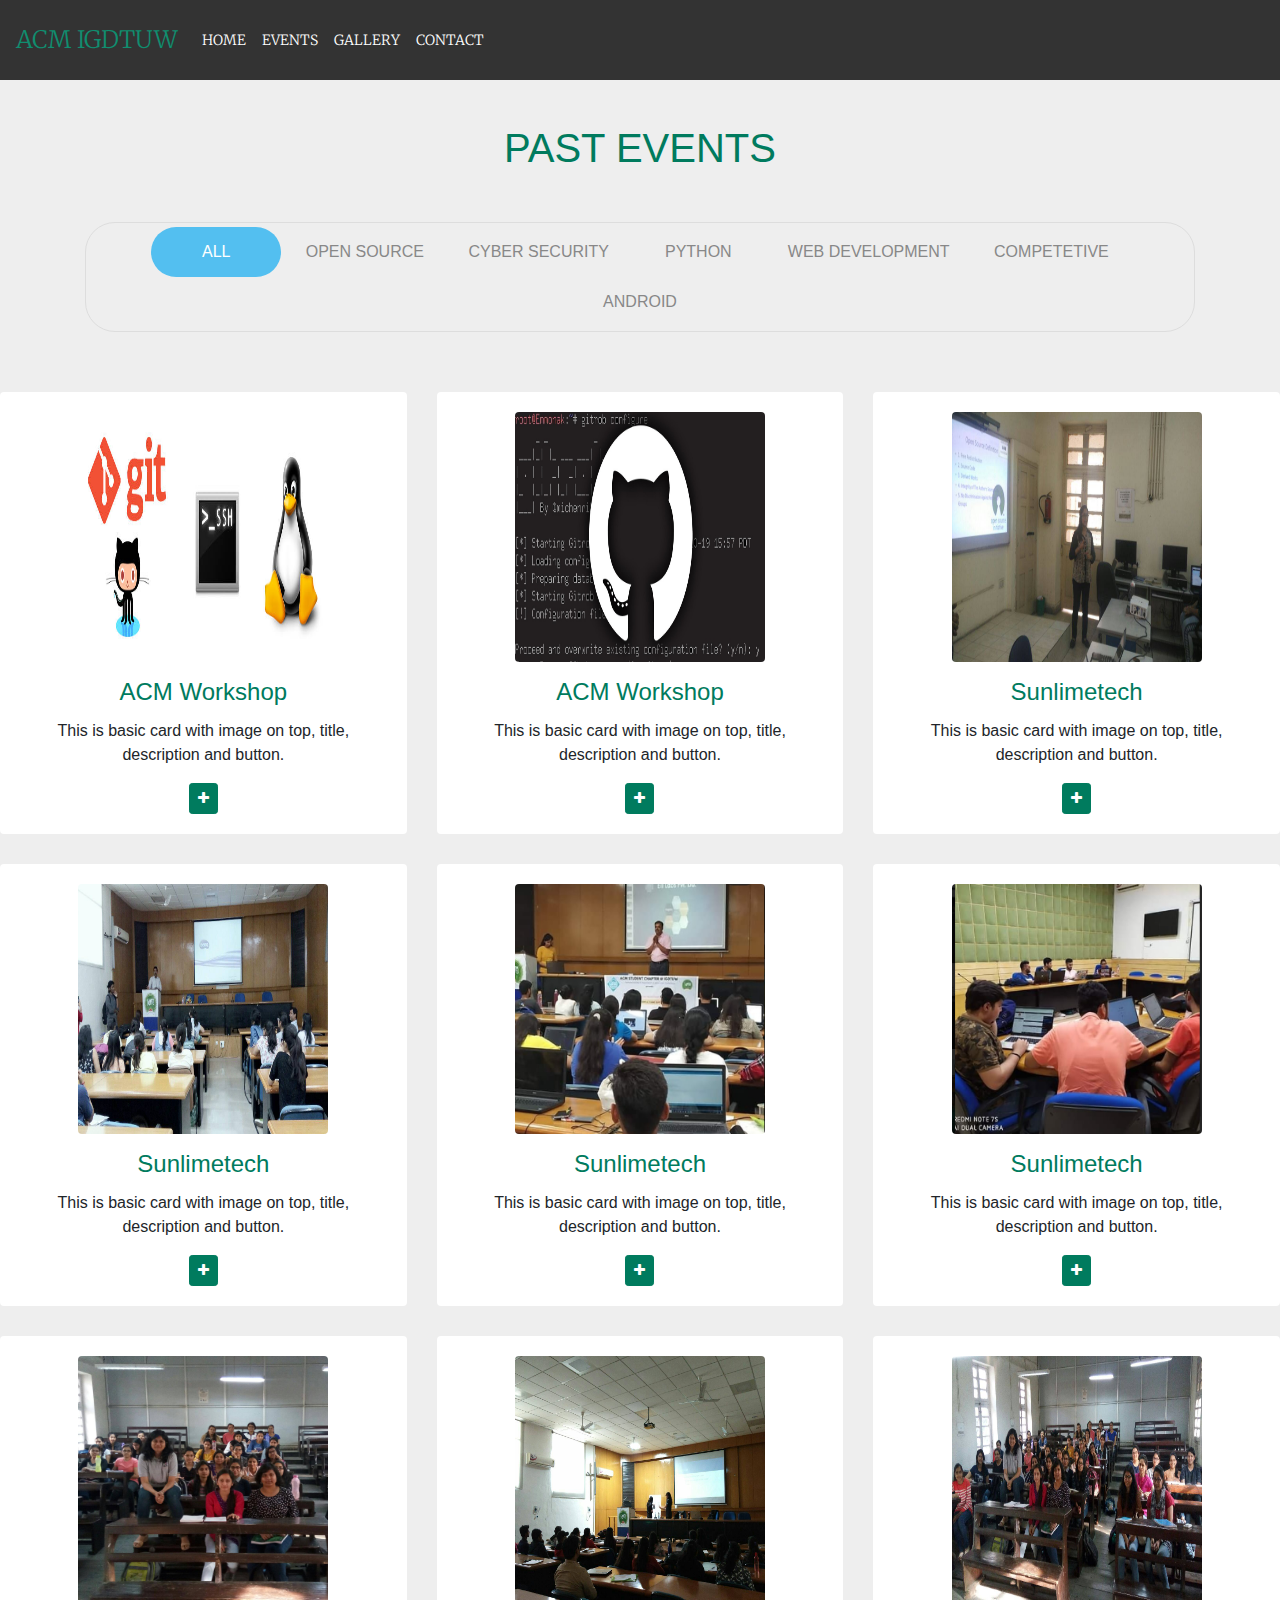
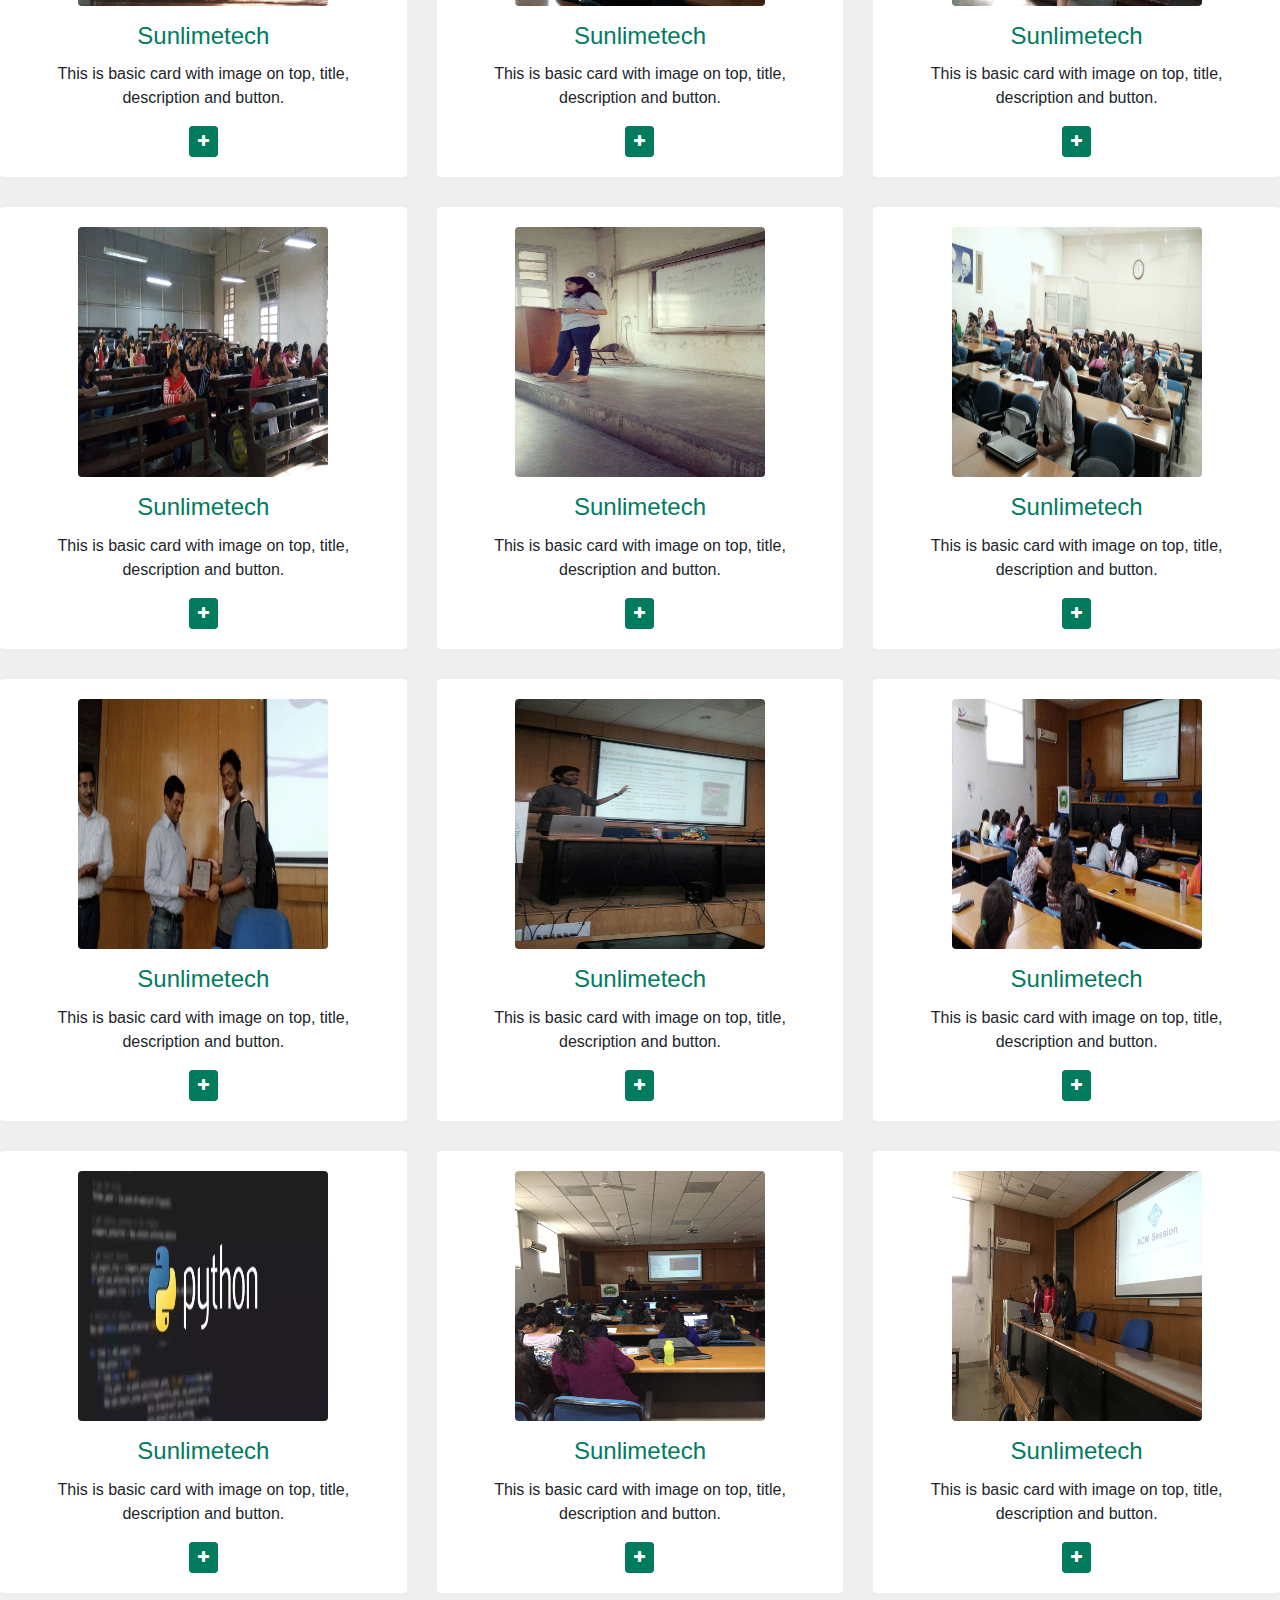
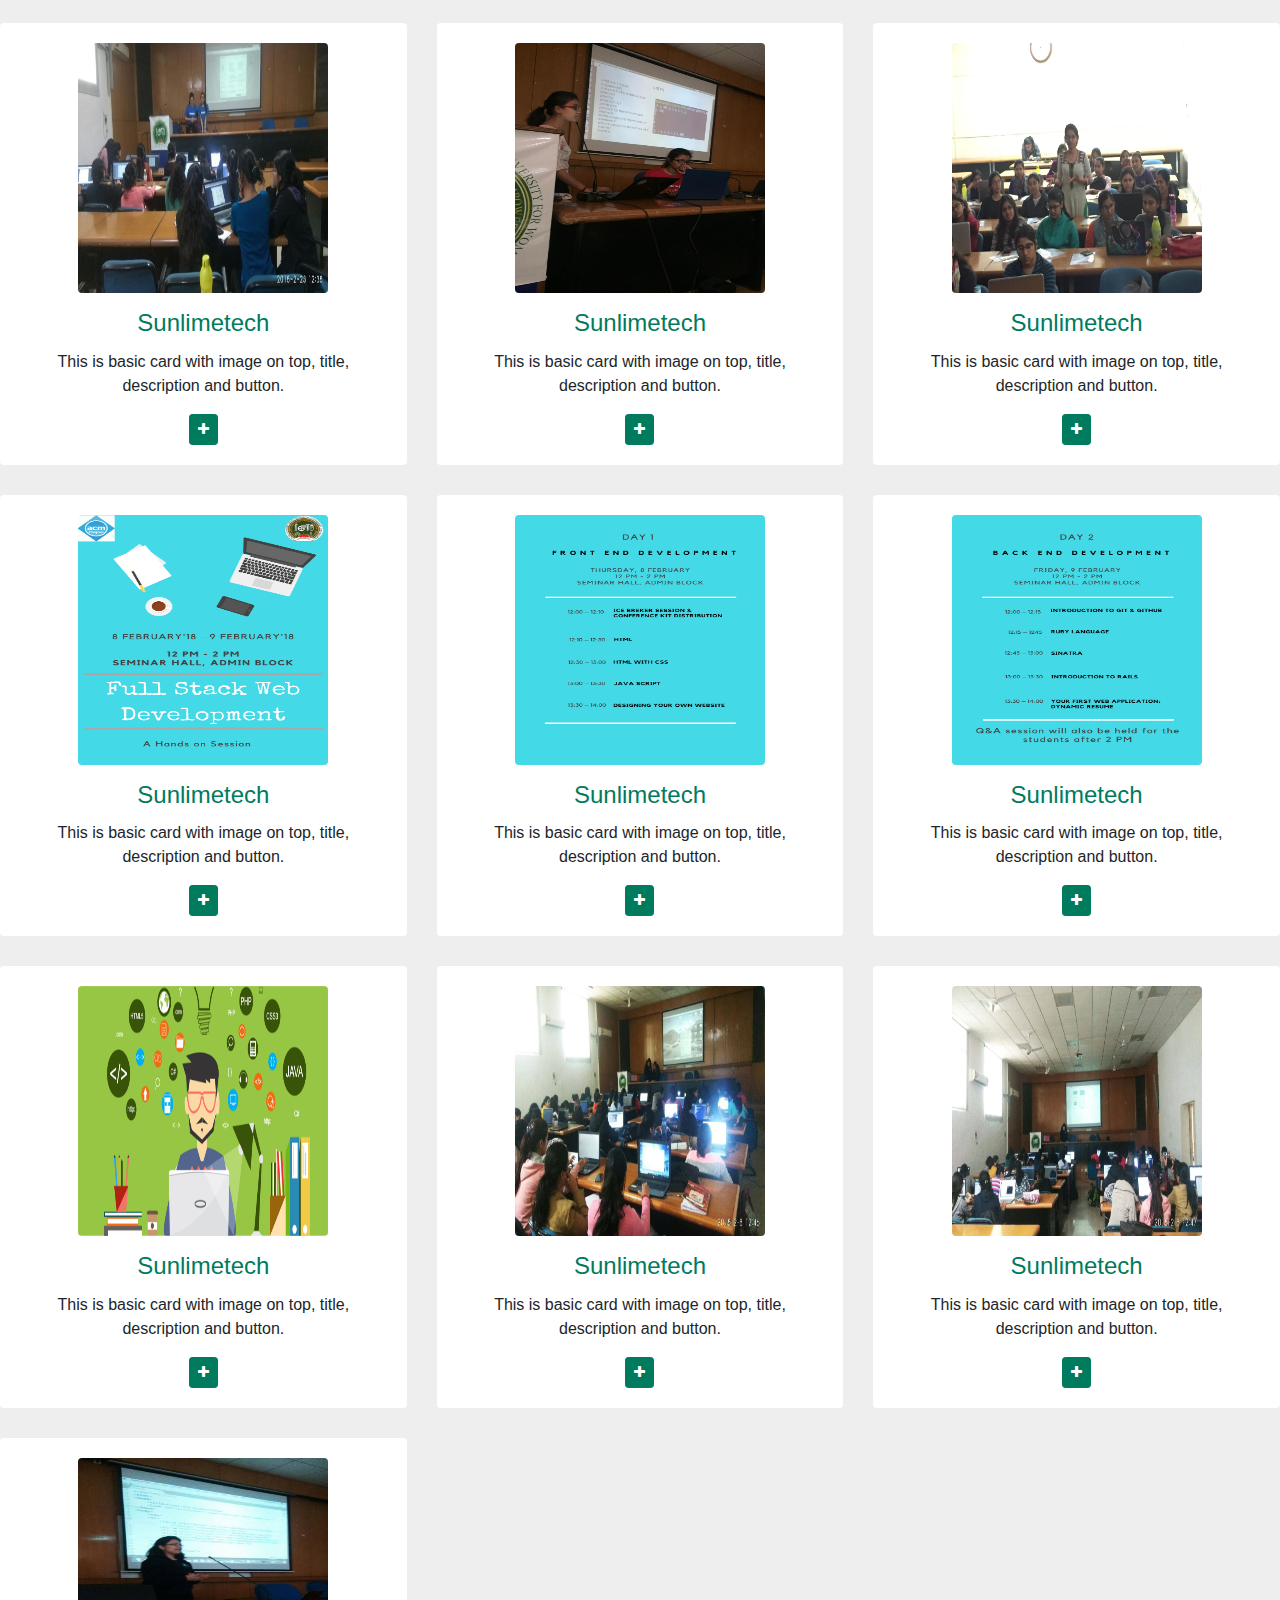
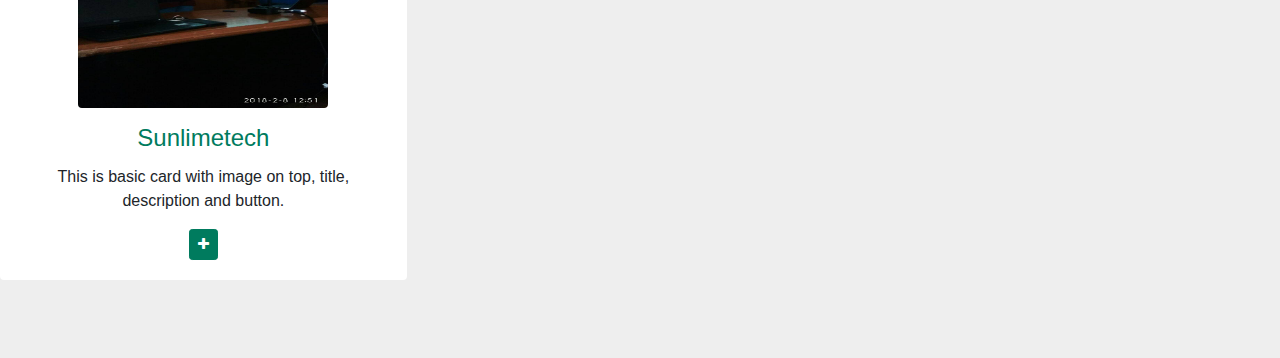
==== commit fd43cc3f: "Update emp.html" ====
--- a/emp.html
+++ b/emp.html
@@ -1082,7 +1082,342 @@
                 </div>
             </div>
             <!-- ./Team member -->
-
+		 <!-- Team member -->
+            <div class="itemBox 4 col-xs-12 col-sm-6 col-md-4">
+                <div class="image-flip" ontouchstart="this.classList.toggle('hover');">
+                    <div class="mainflip">
+                        <div class="frontside">
+                            <div class="card">
+                                <div class="card-body text-center">
+                                    <p><img class=" img-fluid" src="images/web1.png" alt="card image"></p>
+                                    <h4 class="card-title">Sunlimetech</h4>
+                                    <p class="card-text">This is basic card with image on top, title, description and button.</p>
+                                    <a href="#" class="btn btn-primary btn-sm"><i class="fa fa-plus"></i></a>
+                                </div>
+                            </div>
+                        </div>
+                        <div class="backside">
+                            <div class="card">
+                                <div class="card-body text-center mt-4">
+                                    <h4 class="card-title">Sunlimetech</h4>
+                                    <p class="card-text">This is basic card with image on top, title, description and button.This is basic card with image on top, title, description and button.This is basic card with image on top, title, description and button.</p>
+                                    <ul class="list-inline">
+                                        <li class="list-inline-item">
+                                            <a class="social-icon text-xs-center" target="_blank" href="#">
+                                                <i class="fa fa-facebook"></i>
+                                            </a>
+                                        </li>
+                                        <li class="list-inline-item">
+                                            <a class="social-icon text-xs-center" target="_blank" href="#">
+                                                <i class="fa fa-twitter"></i>
+                                            </a>
+                                        </li>
+                                        <li class="list-inline-item">
+                                            <a class="social-icon text-xs-center" target="_blank" href="#">
+                                                <i class="fa fa-skype"></i>
+                                            </a>
+                                        </li>
+                                        <li class="list-inline-item">
+                                            <a class="social-icon text-xs-center" target="_blank" href="#">
+                                                <i class="fa fa-google"></i>
+                                            </a>
+                                        </li>
+                                    </ul>
+                                </div>
+                            </div>
+                        </div>
+                    </div>
+                </div>
+            </div>
+            <!-- ./Team member -->
+		 <!-- Team member -->
+            <div class="itemBox 4 col-xs-12 col-sm-6 col-md-4">
+                <div class="image-flip" ontouchstart="this.classList.toggle('hover');">
+                    <div class="mainflip">
+                        <div class="frontside">
+                            <div class="card">
+                                <div class="card-body text-center">
+                                    <p><img class=" img-fluid" src="images/web2.png" alt="card image"></p>
+                                    <h4 class="card-title">Sunlimetech</h4>
+                                    <p class="card-text">This is basic card with image on top, title, description and button.</p>
+                                    <a href="#" class="btn btn-primary btn-sm"><i class="fa fa-plus"></i></a>
+                                </div>
+                            </div>
+                        </div>
+                        <div class="backside">
+                            <div class="card">
+                                <div class="card-body text-center mt-4">
+                                    <h4 class="card-title">Sunlimetech</h4>
+                                    <p class="card-text">This is basic card with image on top, title, description and button.This is basic card with image on top, title, description and button.This is basic card with image on top, title, description and button.</p>
+                                    <ul class="list-inline">
+                                        <li class="list-inline-item">
+                                            <a class="social-icon text-xs-center" target="_blank" href="#">
+                                                <i class="fa fa-facebook"></i>
+                                            </a>
+                                        </li>
+                                        <li class="list-inline-item">
+                                            <a class="social-icon text-xs-center" target="_blank" href="#">
+                                                <i class="fa fa-twitter"></i>
+                                            </a>
+                                        </li>
+                                        <li class="list-inline-item">
+                                            <a class="social-icon text-xs-center" target="_blank" href="#">
+                                                <i class="fa fa-skype"></i>
+                                            </a>
+                                        </li>
+                                        <li class="list-inline-item">
+                                            <a class="social-icon text-xs-center" target="_blank" href="#">
+                                                <i class="fa fa-google"></i>
+                                            </a>
+                                        </li>
+                                    </ul>
+                                </div>
+                            </div>
+                        </div>
+                    </div>
+                </div>
+            </div>
+            <!-- ./Team member -->
+		 <!-- Team member -->
+            <div class="itemBox 4 col-xs-12 col-sm-6 col-md-4">
+                <div class="image-flip" ontouchstart="this.classList.toggle('hover');">
+                    <div class="mainflip">
+                        <div class="frontside">
+                            <div class="card">
+                                <div class="card-body text-center">
+                                    <p><img class=" img-fluid" src="images/web3.png" alt="card image"></p>
+                                    <h4 class="card-title">Sunlimetech</h4>
+                                    <p class="card-text">This is basic card with image on top, title, description and button.</p>
+                                    <a href="#" class="btn btn-primary btn-sm"><i class="fa fa-plus"></i></a>
+                                </div>
+                            </div>
+                        </div>
+                        <div class="backside">
+                            <div class="card">
+                                <div class="card-body text-center mt-4">
+                                    <h4 class="card-title">Sunlimetech</h4>
+                                    <p class="card-text">This is basic card with image on top, title, description and button.This is basic card with image on top, title, description and button.This is basic card with image on top, title, description and button.</p>
+                                    <ul class="list-inline">
+                                        <li class="list-inline-item">
+                                            <a class="social-icon text-xs-center" target="_blank" href="#">
+                                                <i class="fa fa-facebook"></i>
+                                            </a>
+                                        </li>
+                                        <li class="list-inline-item">
+                                            <a class="social-icon text-xs-center" target="_blank" href="#">
+                                                <i class="fa fa-twitter"></i>
+                                            </a>
+                                        </li>
+                                        <li class="list-inline-item">
+                                            <a class="social-icon text-xs-center" target="_blank" href="#">
+                                                <i class="fa fa-skype"></i>
+                                            </a>
+                                        </li>
+                                        <li class="list-inline-item">
+                                            <a class="social-icon text-xs-center" target="_blank" href="#">
+                                                <i class="fa fa-google"></i>
+                                            </a>
+                                        </li>
+                                    </ul>
+                                </div>
+                            </div>
+                        </div>
+                    </div>
+                </div>
+            </div>
+            <!-- ./Team member -->
+ <!-- Team member -->
+            <div class="itemBox 4 col-xs-12 col-sm-6 col-md-4">
+                <div class="image-flip" ontouchstart="this.classList.toggle('hover');">
+                    <div class="mainflip">
+                        <div class="frontside">
+                            <div class="card">
+                                <div class="card-body text-center">
+                                    <p><img class=" img-fluid" src="images/web4.png" alt="card image"></p>
+                                    <h4 class="card-title">Sunlimetech</h4>
+                                    <p class="card-text">This is basic card with image on top, title, description and button.</p>
+                                    <a href="#" class="btn btn-primary btn-sm"><i class="fa fa-plus"></i></a>
+                                </div>
+                            </div>
+                        </div>
+                        <div class="backside">
+                            <div class="card">
+                                <div class="card-body text-center mt-4">
+                                    <h4 class="card-title">Sunlimetech</h4>
+                                    <p class="card-text">This is basic card with image on top, title, description and button.This is basic card with image on top, title, description and button.This is basic card with image on top, title, description and button.</p>
+                                    <ul class="list-inline">
+                                        <li class="list-inline-item">
+                                            <a class="social-icon text-xs-center" target="_blank" href="#">
+                                                <i class="fa fa-facebook"></i>
+                                            </a>
+                                        </li>
+                                        <li class="list-inline-item">
+                                            <a class="social-icon text-xs-center" target="_blank" href="#">
+                                                <i class="fa fa-twitter"></i>
+                                            </a>
+                                        </li>
+                                        <li class="list-inline-item">
+                                            <a class="social-icon text-xs-center" target="_blank" href="#">
+                                                <i class="fa fa-skype"></i>
+                                            </a>
+                                        </li>
+                                        <li class="list-inline-item">
+                                            <a class="social-icon text-xs-center" target="_blank" href="#">
+                                                <i class="fa fa-google"></i>
+                                            </a>
+                                        </li>
+                                    </ul>
+                                </div>
+                            </div>
+                        </div>
+                    </div>
+                </div>
+            </div>
+            <!-- ./Team member -->
+		 <!-- Team member -->
+            <div class="itemBox 4 col-xs-12 col-sm-6 col-md-4">
+                <div class="image-flip" ontouchstart="this.classList.toggle('hover');">
+                    <div class="mainflip">
+                        <div class="frontside">
+                            <div class="card">
+                                <div class="card-body text-center">
+                                    <p><img class=" img-fluid" src="images/frontend1.jpg" alt="card image"></p>
+                                    <h4 class="card-title">Sunlimetech</h4>
+                                    <p class="card-text">This is basic card with image on top, title, description and button.</p>
+                                    <a href="#" class="btn btn-primary btn-sm"><i class="fa fa-plus"></i></a>
+                                </div>
+                            </div>
+                        </div>
+                        <div class="backside">
+                            <div class="card">
+                                <div class="card-body text-center mt-4">
+                                    <h4 class="card-title">Sunlimetech</h4>
+                                    <p class="card-text">This is basic card with image on top, title, description and button.This is basic card with image on top, title, description and button.This is basic card with image on top, title, description and button.</p>
+                                    <ul class="list-inline">
+                                        <li class="list-inline-item">
+                                            <a class="social-icon text-xs-center" target="_blank" href="#">
+                                                <i class="fa fa-facebook"></i>
+                                            </a>
+                                        </li>
+                                        <li class="list-inline-item">
+                                            <a class="social-icon text-xs-center" target="_blank" href="#">
+                                                <i class="fa fa-twitter"></i>
+                                            </a>
+                                        </li>
+                                        <li class="list-inline-item">
+                                            <a class="social-icon text-xs-center" target="_blank" href="#">
+                                                <i class="fa fa-skype"></i>
+                                            </a>
+                                        </li>
+                                        <li class="list-inline-item">
+                                            <a class="social-icon text-xs-center" target="_blank" href="#">
+                                                <i class="fa fa-google"></i>
+                                            </a>
+                                        </li>
+                                    </ul>
+                                </div>
+                            </div>
+                        </div>
+                    </div>
+                </div>
+            </div>
+            <!-- ./Team member -->
+		 <!-- Team member -->
+            <div class="itemBox 4 col-xs-12 col-sm-6 col-md-4">
+                <div class="image-flip" ontouchstart="this.classList.toggle('hover');">
+                    <div class="mainflip">
+                        <div class="frontside">
+                            <div class="card">
+                                <div class="card-body text-center">
+                                    <p><img class=" img-fluid" src="images/frontend2.jpg" alt="card image"></p>
+                                    <h4 class="card-title">Sunlimetech</h4>
+                                    <p class="card-text">This is basic card with image on top, title, description and button.</p>
+                                    <a href="#" class="btn btn-primary btn-sm"><i class="fa fa-plus"></i></a>
+                                </div>
+                            </div>
+                        </div>
+                        <div class="backside">
+                            <div class="card">
+                                <div class="card-body text-center mt-4">
+                                    <h4 class="card-title">Sunlimetech</h4>
+                                    <p class="card-text">This is basic card with image on top, title, description and button.This is basic card with image on top, title, description and button.This is basic card with image on top, title, description and button.</p>
+                                    <ul class="list-inline">
+                                        <li class="list-inline-item">
+                                            <a class="social-icon text-xs-center" target="_blank" href="#">
+                                                <i class="fa fa-facebook"></i>
+                                            </a>
+                                        </li>
+                                        <li class="list-inline-item">
+                                            <a class="social-icon text-xs-center" target="_blank" href="#">
+                                                <i class="fa fa-twitter"></i>
+                                            </a>
+                                        </li>
+                                        <li class="list-inline-item">
+                                            <a class="social-icon text-xs-center" target="_blank" href="#">
+                                                <i class="fa fa-skype"></i>
+                                            </a>
+                                        </li>
+                                        <li class="list-inline-item">
+                                            <a class="social-icon text-xs-center" target="_blank" href="#">
+                                                <i class="fa fa-google"></i>
+                                            </a>
+                                        </li>
+                                    </ul>
+                                </div>
+                            </div>
+                        </div>
+                    </div>
+                </div>
+            </div>
+            <!-- ./Team member -->
+		 <!-- Team member -->
+            <div class="itemBox 4 col-xs-12 col-sm-6 col-md-4">
+                <div class="image-flip" ontouchstart="this.classList.toggle('hover');">
+                    <div class="mainflip">
+                        <div class="frontside">
+                            <div class="card">
+                                <div class="card-body text-center">
+                                    <p><img class=" img-fluid" src="images/frontend3.jpg" alt="card image"></p>
+                                    <h4 class="card-title">Sunlimetech</h4>
+                                    <p class="card-text">This is basic card with image on top, title, description and button.</p>
+                                    <a href="#" class="btn btn-primary btn-sm"><i class="fa fa-plus"></i></a>
+                                </div>
+                            </div>
+                        </div>
+                        <div class="backside">
+                            <div class="card">
+                                <div class="card-body text-center mt-4">
+                                    <h4 class="card-title">Sunlimetech</h4>
+                                    <p class="card-text">This is basic card with image on top, title, description and button.This is basic card with image on top, title, description and button.This is basic card with image on top, title, description and button.</p>
+                                    <ul class="list-inline">
+                                        <li class="list-inline-item">
+                                            <a class="social-icon text-xs-center" target="_blank" href="#">
+                                                <i class="fa fa-facebook"></i>
+                                            </a>
+                                        </li>
+                                        <li class="list-inline-item">
+                                            <a class="social-icon text-xs-center" target="_blank" href="#">
+                                                <i class="fa fa-twitter"></i>
+                                            </a>
+                                        </li>
+                                        <li class="list-inline-item">
+                                            <a class="social-icon text-xs-center" target="_blank" href="#">
+                                                <i class="fa fa-skype"></i>
+                                            </a>
+                                        </li>
+                                        <li class="list-inline-item">
+                                            <a class="social-icon text-xs-center" target="_blank" href="#">
+                                                <i class="fa fa-google"></i>
+                                            </a>
+                                        </li>
+                                    </ul>
+                                </div>
+                            </div>
+                        </div>
+                    </div>
+                </div>
+            </div>
+            <!-- ./Team member -->
         </div>
     </div>
 </section>
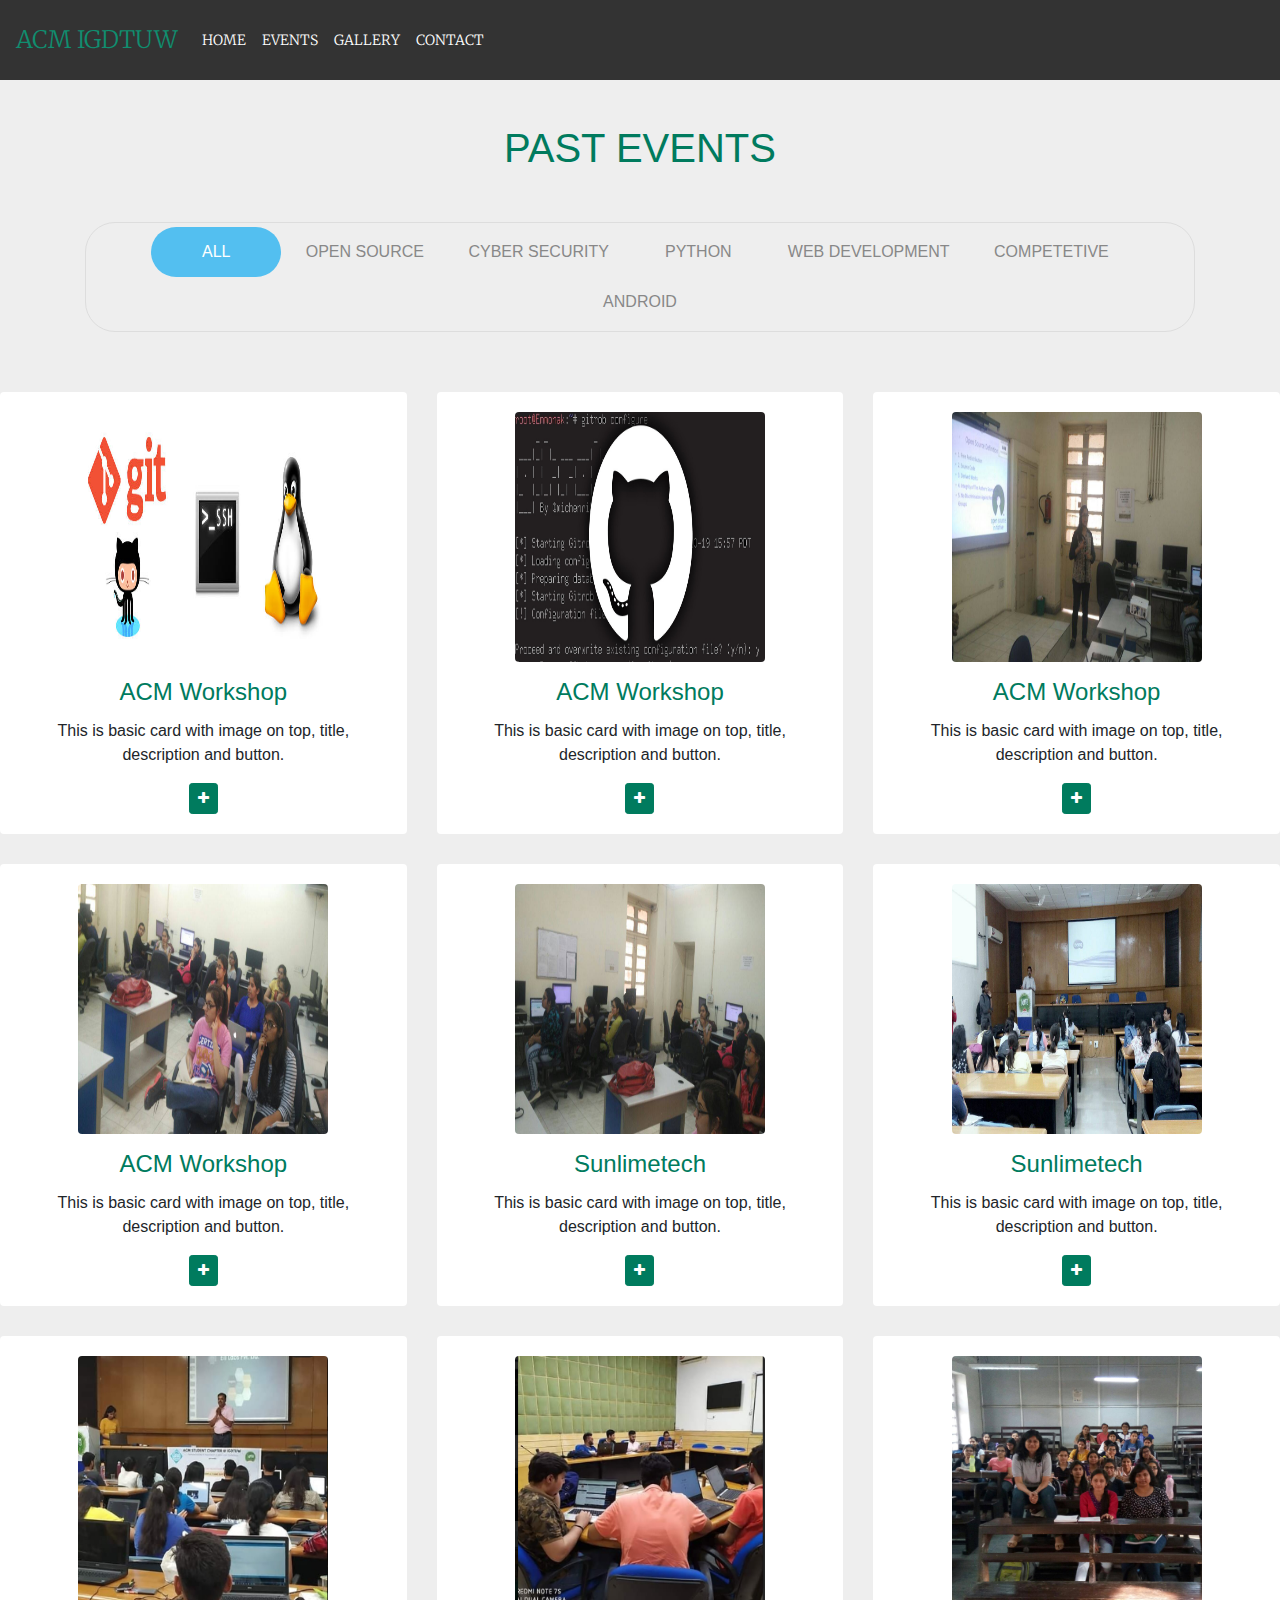
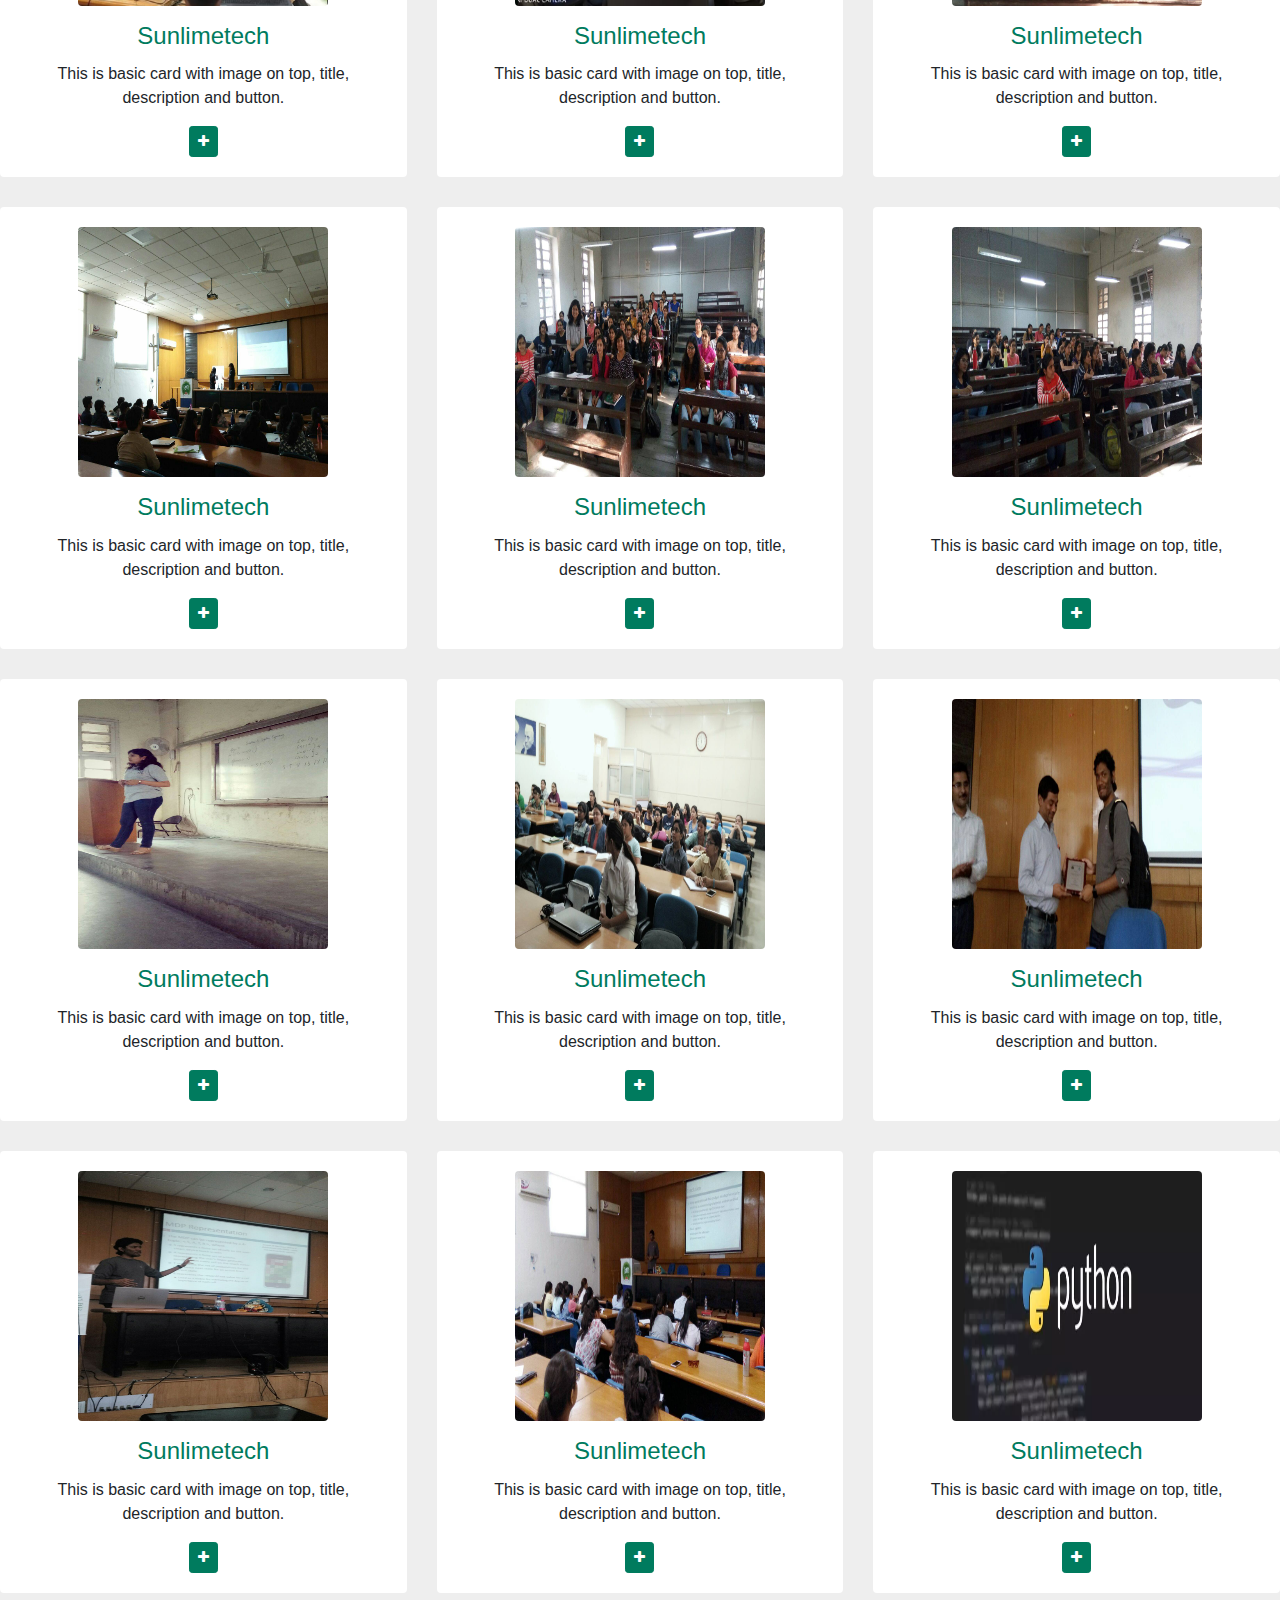
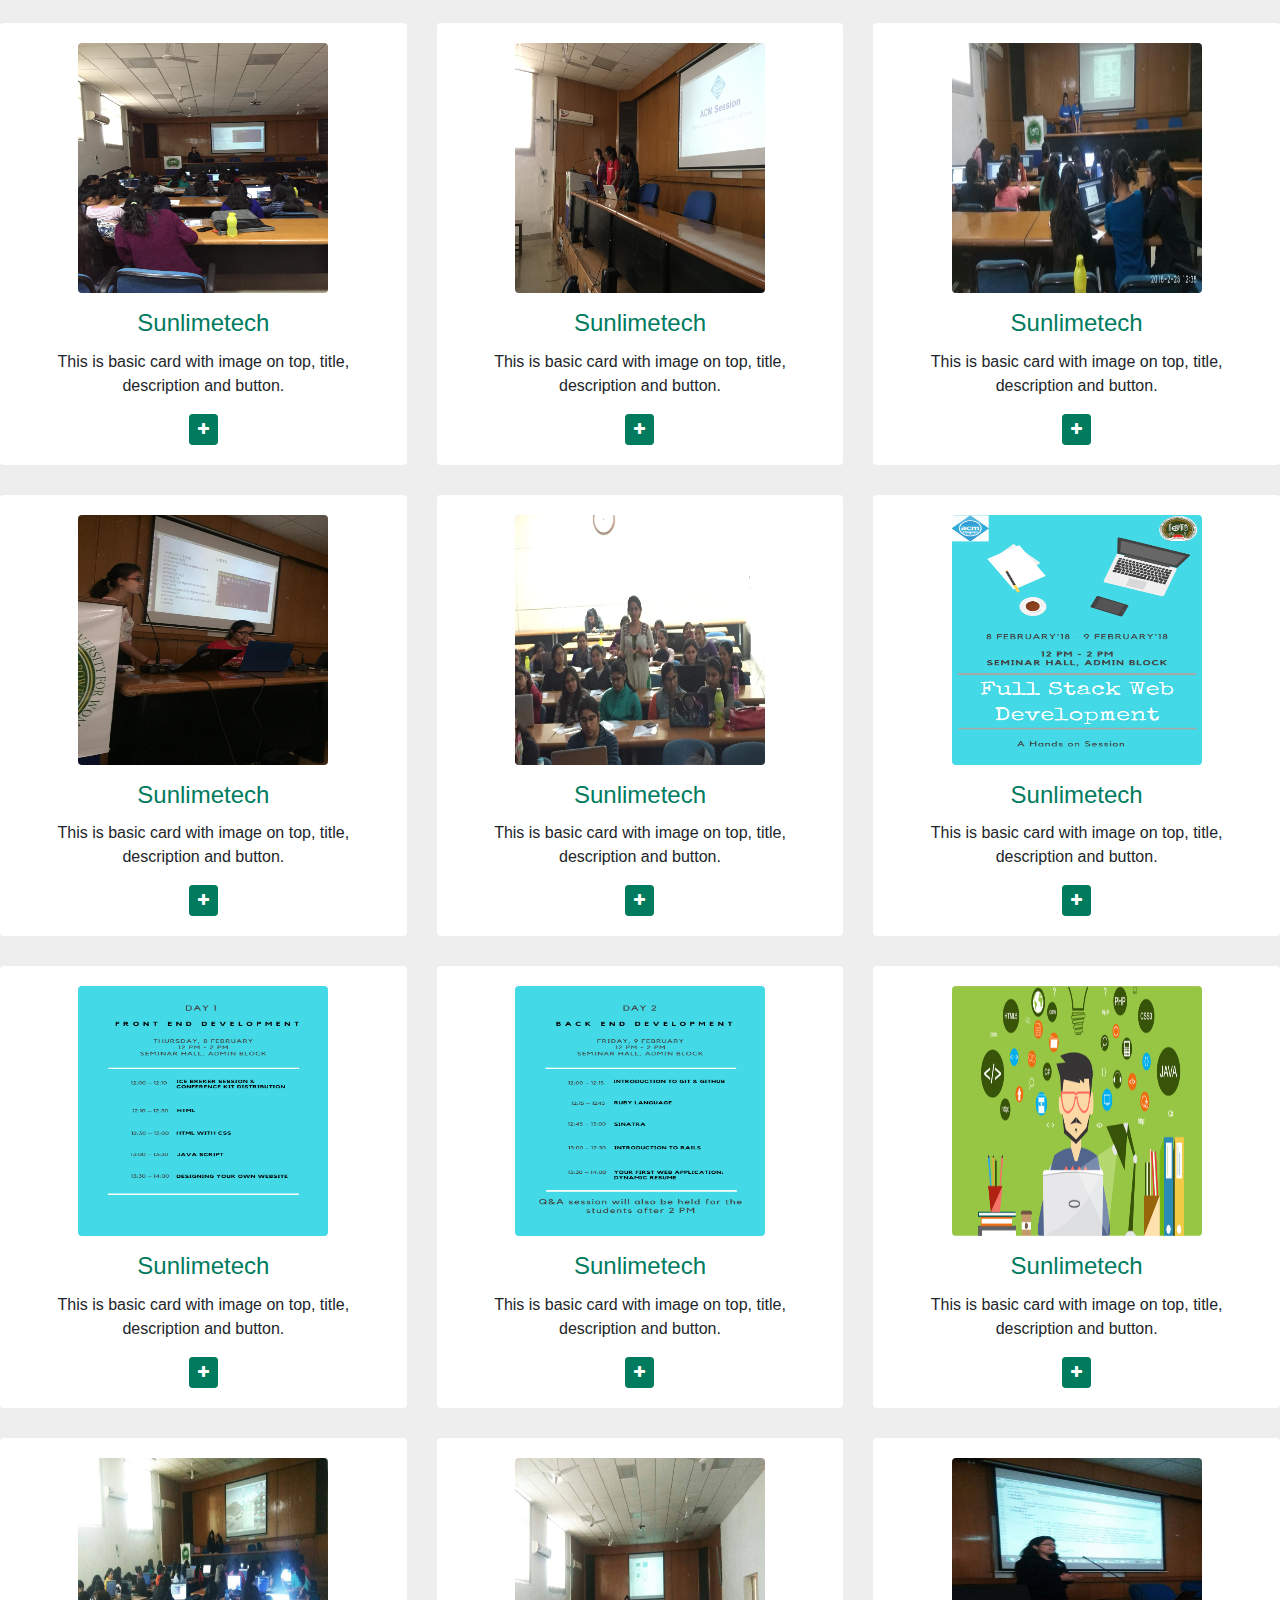
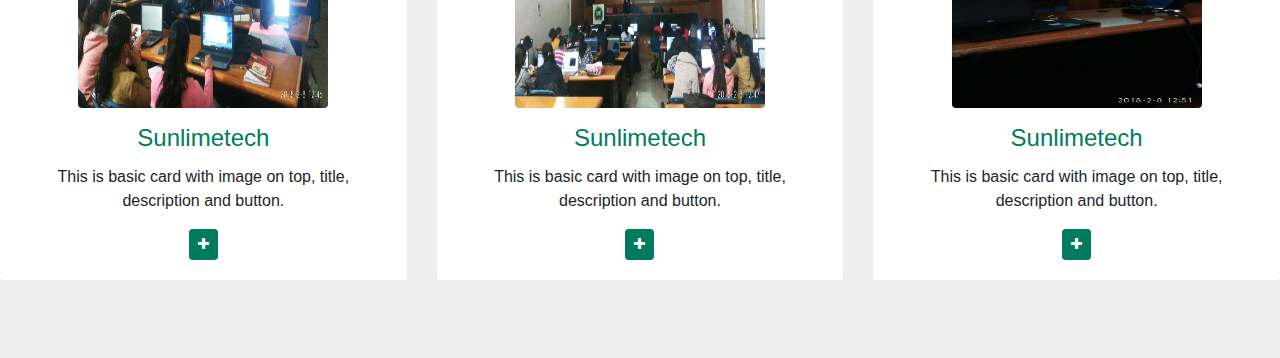
==== commit fe6d2e91: "update" ====
--- a/emp.html
+++ b/emp.html
@@ -164,6 +164,102 @@
                     </div>
                 </div>
             </div>
+
+            
+
+            <div class="itemBox 1 col-xs-12 col-sm-6 col-md-4">
+                <div class="image-flip" ontouchstart="this.classList.toggle('hover');">
+                    <div class="mainflip">
+                        <div class="frontside">
+                            <div class="card">
+                                <div class="card-body text-center">
+                                    <p><img class=" img-fluid" src="images/git3.jpg" alt="card image"></p>
+                                    <h4 class="card-title">ACM Workshop</h4>
+                                    <p class="card-text">This is basic card with image on top, title, description and button.</p>
+                                    <a href="#" class="btn btn-primary btn-sm"><i class="fa fa-plus"></i></a>
+                                </div>
+                            </div>
+                        </div>
+                        <div class="backside">
+                            <div class="card">
+                                <div class="card-body text-center mt-4">
+                                    <h4 class="card-title">Sunlimetech</h4>
+                                    <p class="card-text">This is basic card with image on top, title, description and button.This is basic card with image on top, title, description and button.This is basic card with image on top, title, description and button.</p>
+                                    <ul class="list-inline">
+                                        <li class="list-inline-item">
+                                            <a class="social-icon text-xs-center" target="_blank" href="#">
+                                                <i class="fa fa-facebook"></i>
+                                            </a>
+                                        </li>
+                                        <li class="list-inline-item">
+                                            <a class="social-icon text-xs-center" target="_blank" href="#">
+                                                <i class="fa fa-twitter"></i>
+                                            </a>
+                                        </li>
+                                        <li class="list-inline-item">
+                                            <a class="social-icon text-xs-center" target="_blank" href="#">
+                                                <i class="fa fa-skype"></i>
+                                            </a>
+                                        </li>
+                                        <li class="list-inline-item">
+                                            <a class="social-icon text-xs-center" target="_blank" href="#">
+                                                <i class="fa fa-google"></i>
+                                            </a>
+                                        </li>
+                                    </ul>
+                                </div>
+                            </div>
+                        </div>
+                    </div>
+                </div>
+            </div>
+
+            <div class="itemBox 1 col-xs-12 col-sm-6 col-md-4">
+                <div class="image-flip" ontouchstart="this.classList.toggle('hover');">
+                    <div class="mainflip">
+                        <div class="frontside">
+                            <div class="card">
+                                <div class="card-body text-center">
+                                    <p><img class=" img-fluid" src="images/git4.jpg" alt="card image"></p>
+                                    <h4 class="card-title">ACM Workshop</h4>
+                                    <p class="card-text">This is basic card with image on top, title, description and button.</p>
+                                    <a href="#" class="btn btn-primary btn-sm"><i class="fa fa-plus"></i></a>
+                                </div>
+                            </div>
+                        </div>
+                        <div class="backside">
+                            <div class="card">
+                                <div class="card-body text-center mt-4">
+                                    <h4 class="card-title">Sunlimetech</h4>
+                                    <p class="card-text">This is basic card with image on top, title, description and button.This is basic card with image on top, title, description and button.This is basic card with image on top, title, description and button.</p>
+                                    <ul class="list-inline">
+                                        <li class="list-inline-item">
+                                            <a class="social-icon text-xs-center" target="_blank" href="#">
+                                                <i class="fa fa-facebook"></i>
+                                            </a>
+                                        </li>
+                                        <li class="list-inline-item">
+                                            <a class="social-icon text-xs-center" target="_blank" href="#">
+                                                <i class="fa fa-twitter"></i>
+                                            </a>
+                                        </li>
+                                        <li class="list-inline-item">
+                                            <a class="social-icon text-xs-center" target="_blank" href="#">
+                                                <i class="fa fa-skype"></i>
+                                            </a>
+                                        </li>
+                                        <li class="list-inline-item">
+                                            <a class="social-icon text-xs-center" target="_blank" href="#">
+                                                <i class="fa fa-google"></i>
+                                            </a>
+                                        </li>
+                                    </ul>
+                                </div>
+                            </div>
+                        </div>
+                    </div>
+                </div>
+            </div>
             
 
             <!-- ./Team member -->
@@ -174,7 +270,7 @@
                         <div class="frontside">
                             <div class="card">
                                 <div class="card-body text-center">
-                                    <p><img class=" img-fluid" src="images/git3.jpg" alt="card image"></p>
+                                    <p><img class=" img-fluid" src="images/git5.jpg" alt="card image"></p>
                                     <h4 class="card-title">Sunlimetech</h4>
                                     <p class="card-text">This is basic card with image on top, title, description and button.</p>
                                     <a href="#" class="btn btn-primary btn-sm"><i class="fa fa-plus"></i></a>
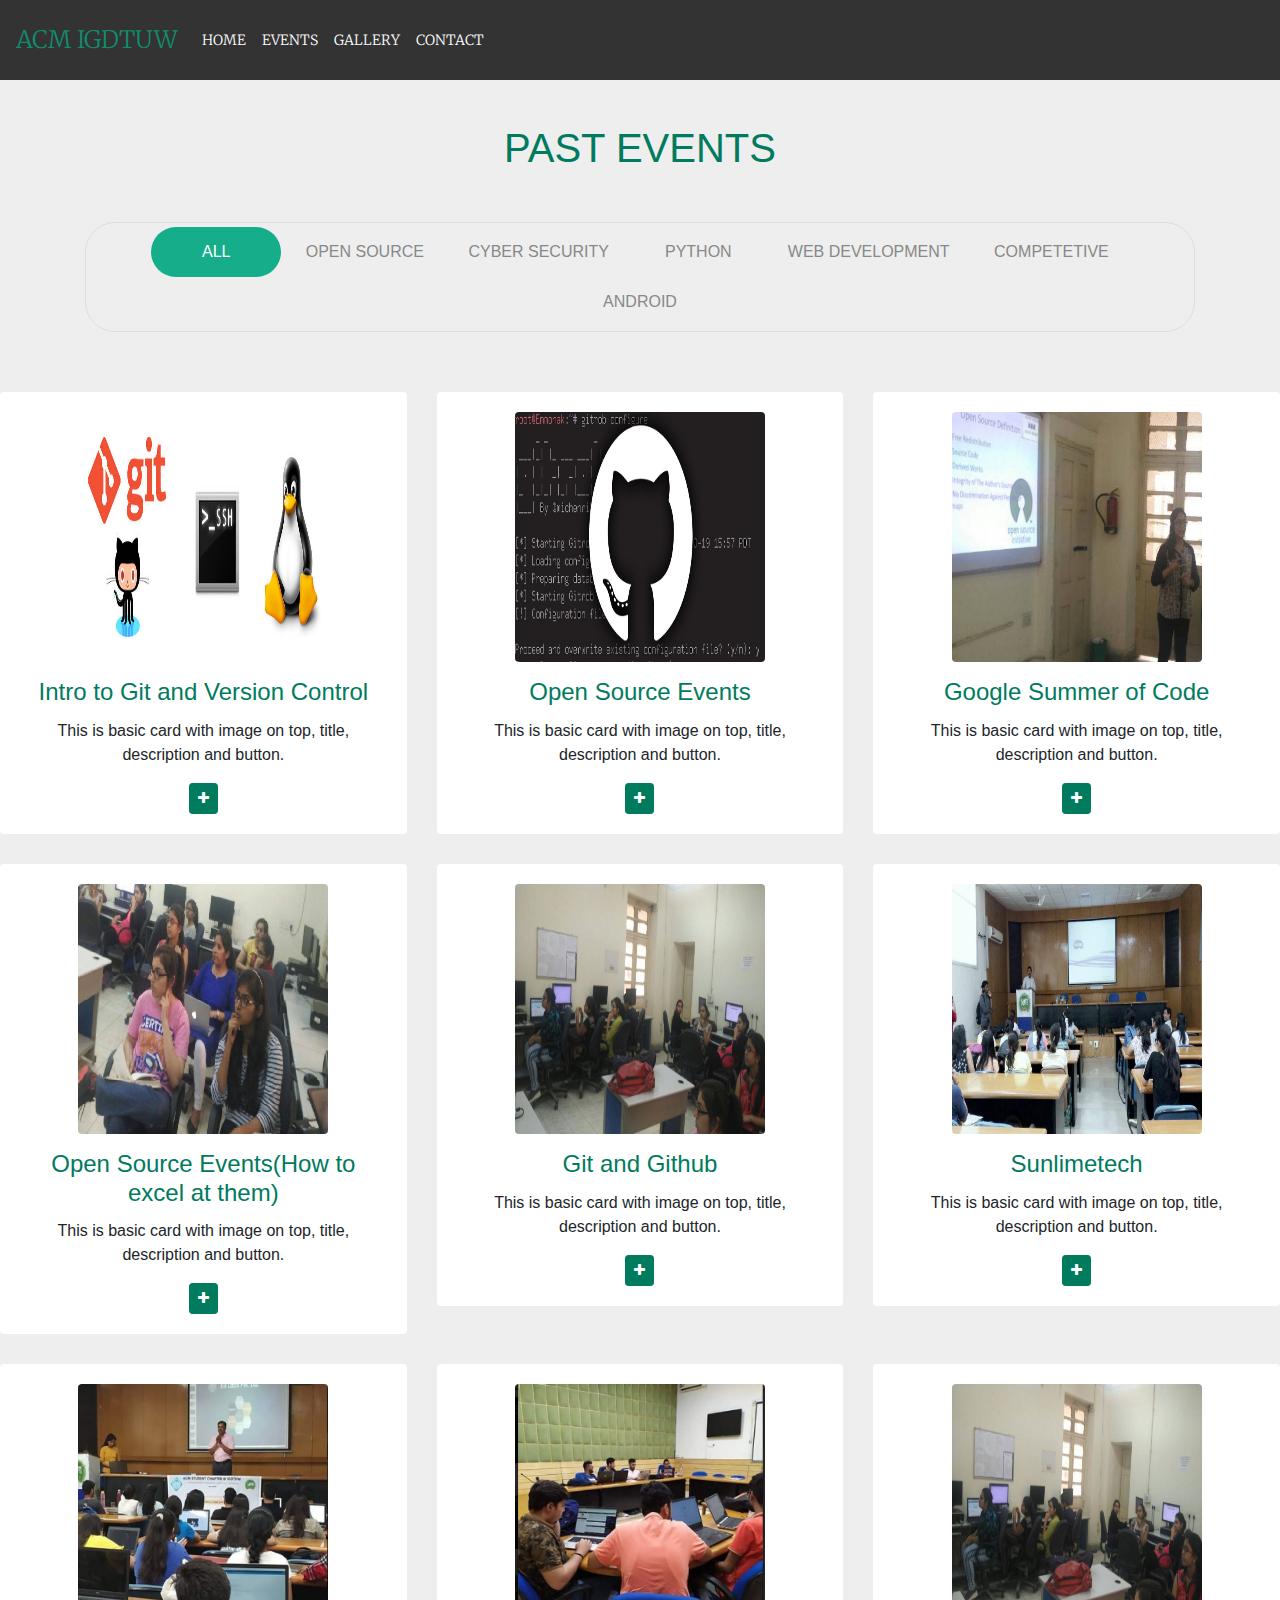
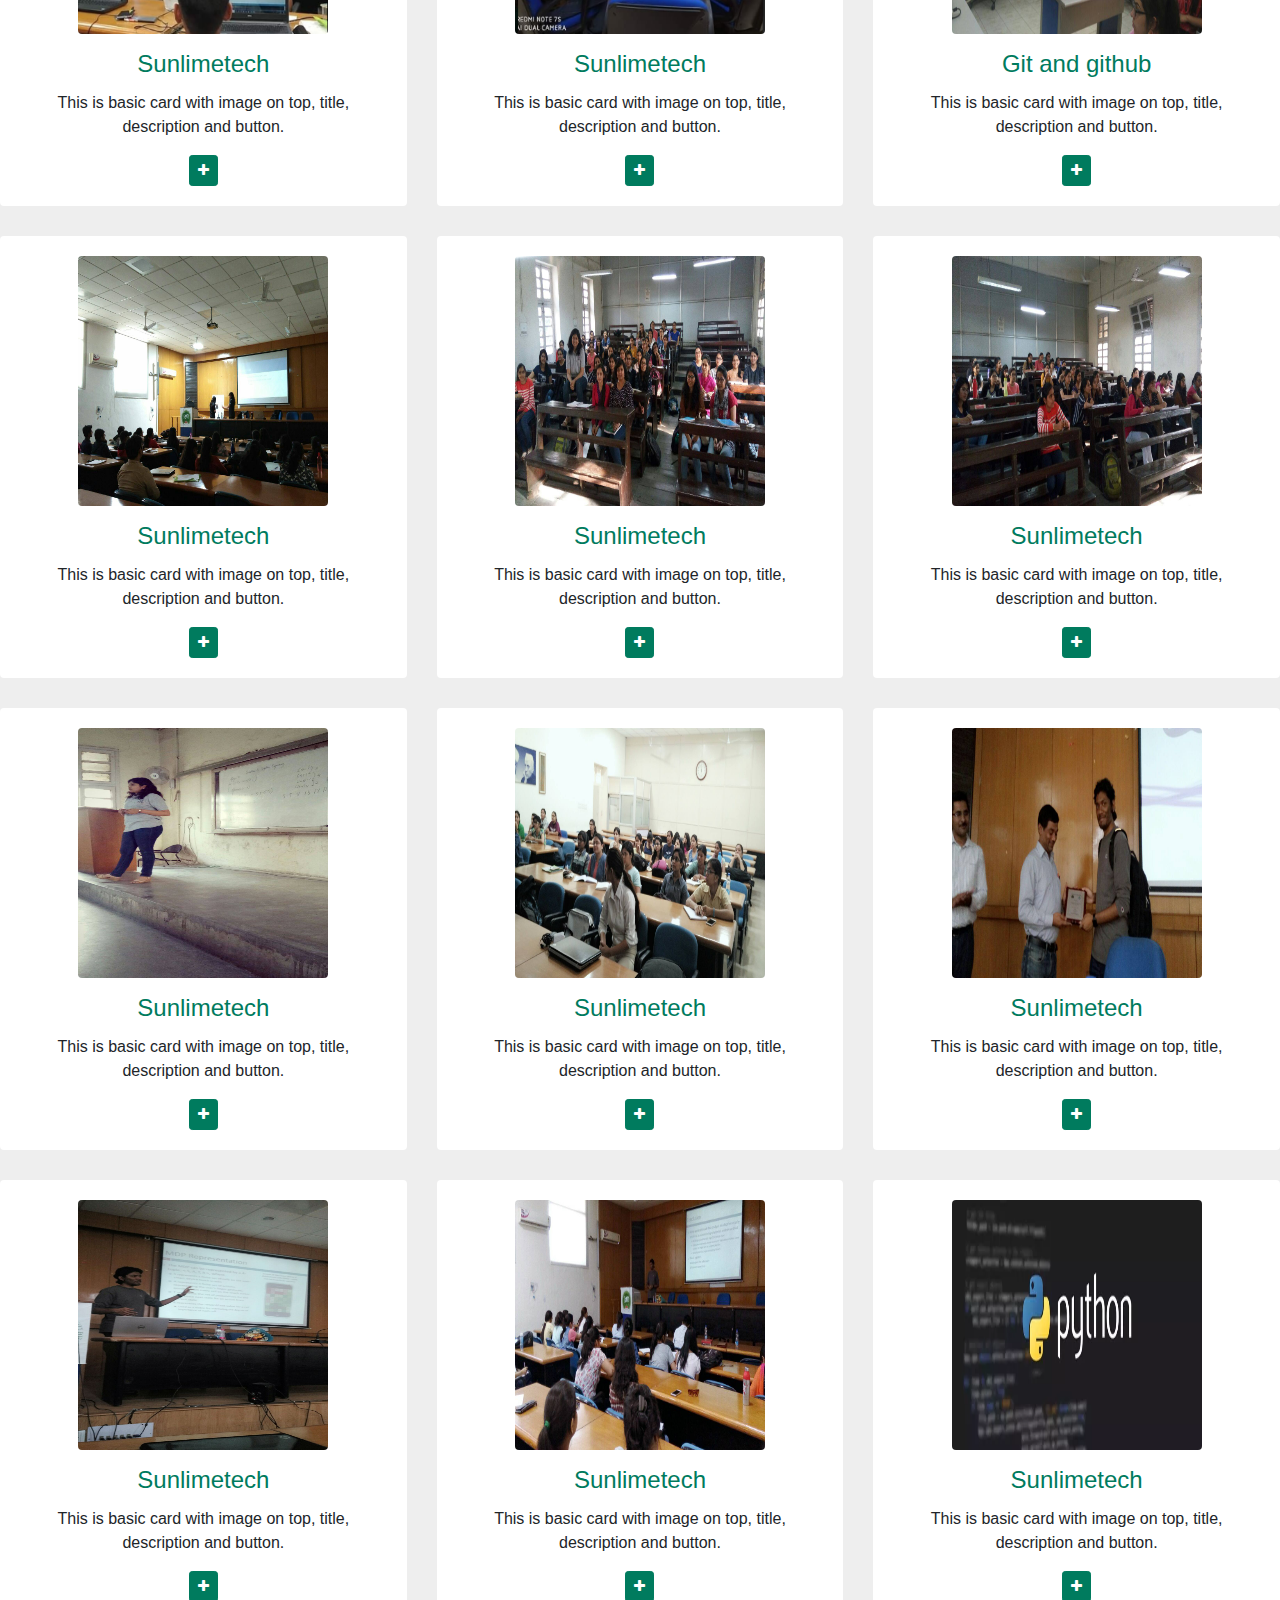
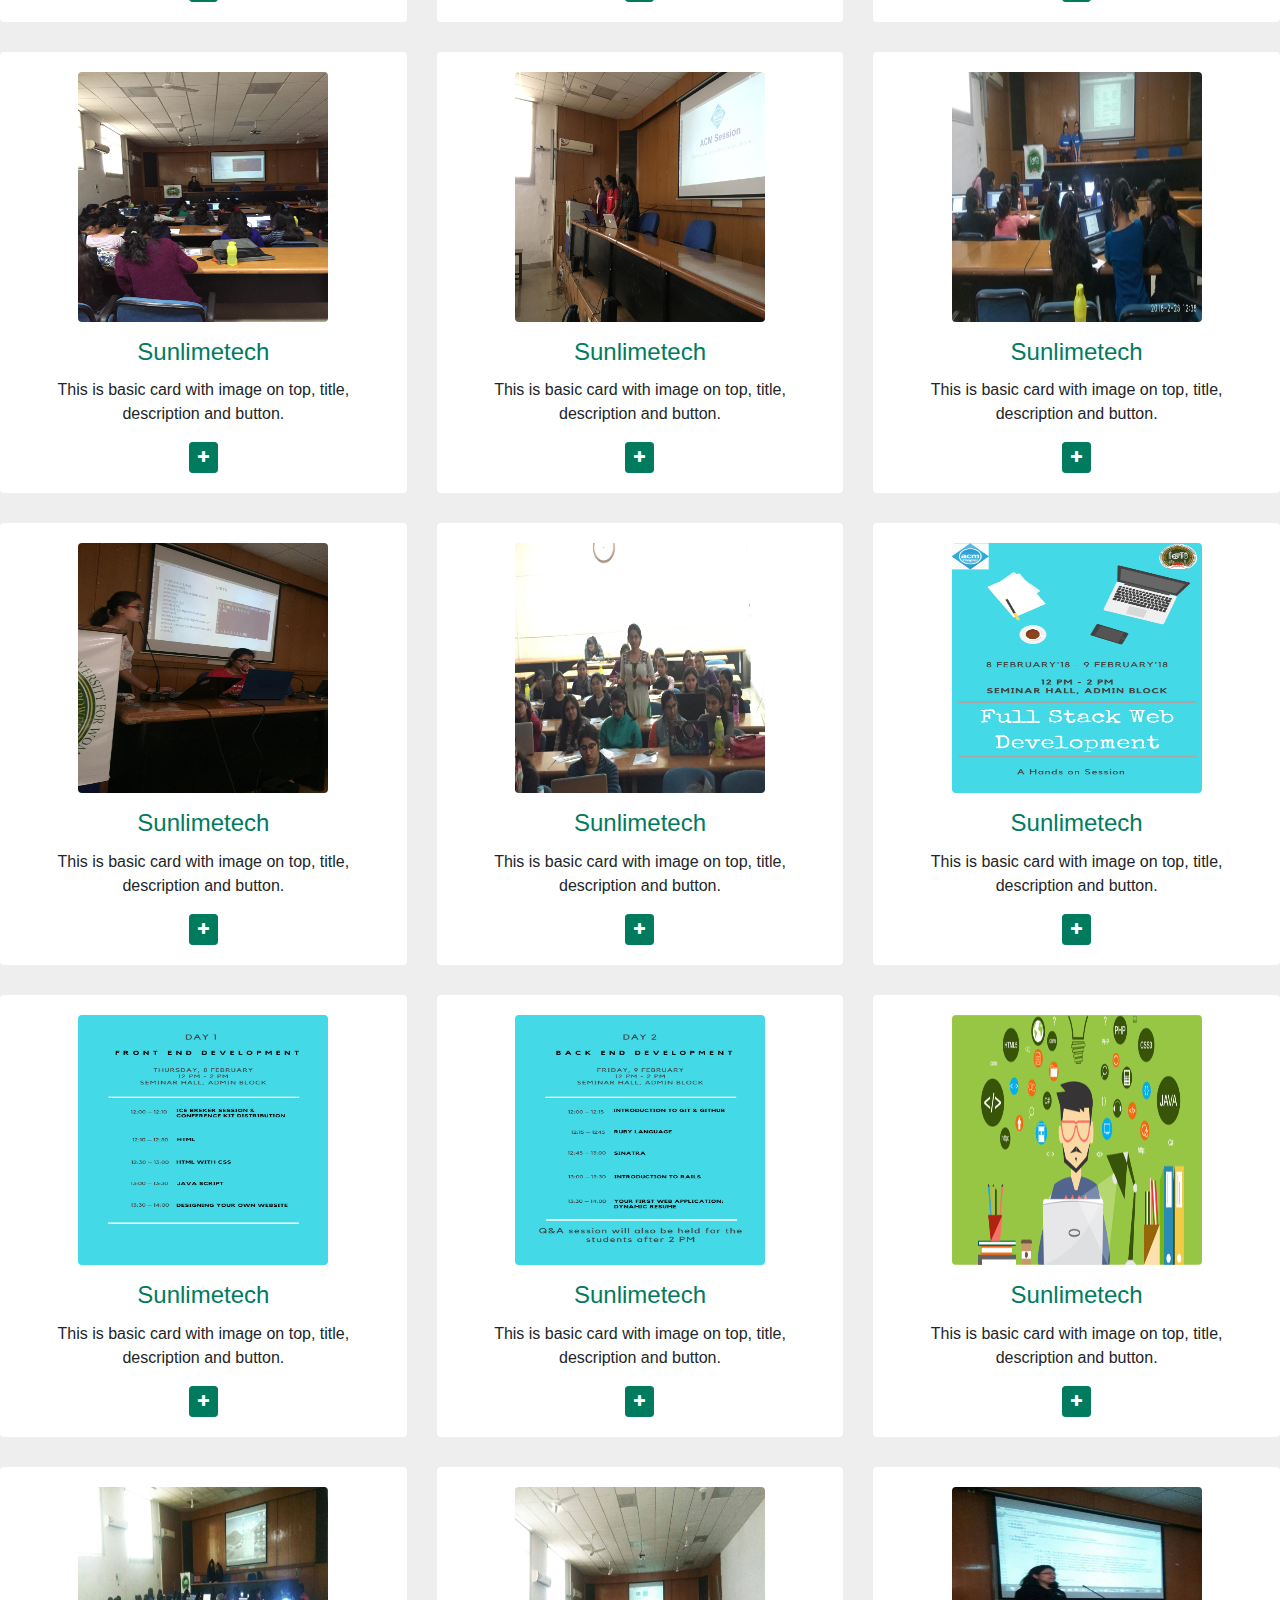
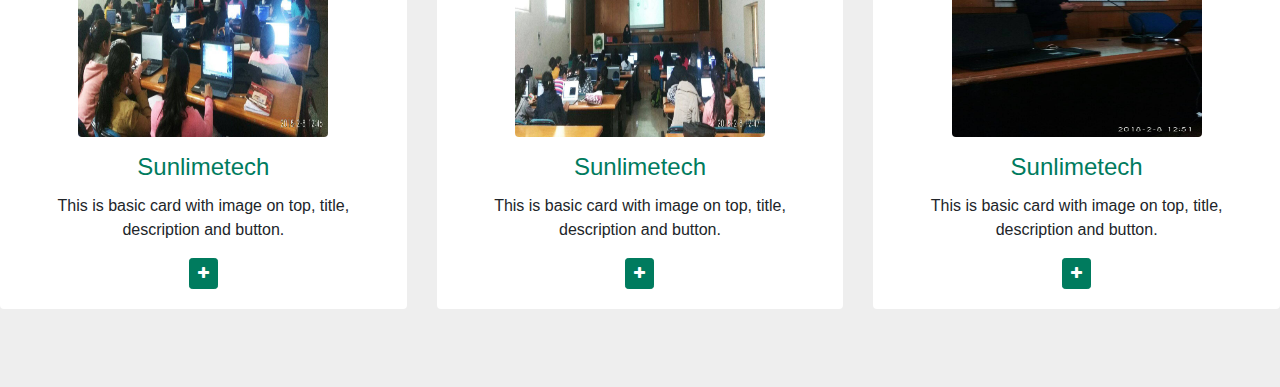
==== commit d7a39cac: "update" ====
--- a/emp.html
+++ b/emp.html
@@ -78,7 +78,7 @@
                             <div class="card">
                                 <div class="card-body text-center">
                                     <p><img class=" img-fluid" src="images/git1.jpg" alt="card image"></p>
-                                    <h4 class="card-title">ACM Workshop</h4>
+                                    <h4 class="card-title">Intro to Git and Version Control</h4>
                                     <p class="card-text">This is basic card with image on top, title, description and button.</p>
                                     <a href="#" class="btn btn-primary btn-sm"><i class="fa fa-plus"></i></a>
                                 </div>
@@ -125,7 +125,7 @@
                             <div class="card">
                                 <div class="card-body text-center">
                                     <p><img class=" img-fluid" src="images/git2.jpg" alt="card image"></p>
-                                    <h4 class="card-title">ACM Workshop</h4>
+                                    <h4 class="card-title">Open Source Events</h4>
                                     <p class="card-text">This is basic card with image on top, title, description and button.</p>
                                     <a href="#" class="btn btn-primary btn-sm"><i class="fa fa-plus"></i></a>
                                 </div>
@@ -174,7 +174,7 @@
                             <div class="card">
                                 <div class="card-body text-center">
                                     <p><img class=" img-fluid" src="images/git3.jpg" alt="card image"></p>
-                                    <h4 class="card-title">ACM Workshop</h4>
+                                    <h4 class="card-title">Google Summer of Code</h4>
                                     <p class="card-text">This is basic card with image on top, title, description and button.</p>
                                     <a href="#" class="btn btn-primary btn-sm"><i class="fa fa-plus"></i></a>
                                 </div>
@@ -221,7 +221,7 @@
                             <div class="card">
                                 <div class="card-body text-center">
                                     <p><img class=" img-fluid" src="images/git4.jpg" alt="card image"></p>
-                                    <h4 class="card-title">ACM Workshop</h4>
+                                    <h4 class="card-title">Open Source Events(How to excel at them) </h4>
                                     <p class="card-text">This is basic card with image on top, title, description and button.</p>
                                     <a href="#" class="btn btn-primary btn-sm"><i class="fa fa-plus"></i></a>
                                 </div>
@@ -271,47 +271,47 @@
                             <div class="card">
                                 <div class="card-body text-center">
                                     <p><img class=" img-fluid" src="images/git5.jpg" alt="card image"></p>
-                                    <h4 class="card-title">Sunlimetech</h4>
-                                    <p class="card-text">This is basic card with image on top, title, description and button.</p>
-                                    <a href="#" class="btn btn-primary btn-sm"><i class="fa fa-plus"></i></a>
-                                </div>
-                            </div>
-                        </div>
-                        <div class="backside">
-                            <div class="card">
-                                <div class="card-body text-center mt-4">
-                                    <h4 class="card-title">Sunlimetech</h4>
-                                    <p class="card-text">This is basic card with image on top, title, description and button.This is basic card with image on top, title, description and button.This is basic card with image on top, title, description and button.</p>
-                                    <ul class="list-inline">
-                                        <li class="list-inline-item">
-                                            <a class="social-icon text-xs-center" target="_blank" href="#">
-                                                <i class="fa fa-facebook"></i>
-                                            </a>
-                                        </li>
-                                        <li class="list-inline-item">
-                                            <a class="social-icon text-xs-center" target="_blank" href="#">
-                                                <i class="fa fa-twitter"></i>
-                                            </a>
-                                        </li>
-                                        <li class="list-inline-item">
-                                            <a class="social-icon text-xs-center" target="_blank" href="#">
-                                                <i class="fa fa-skype"></i>
-                                            </a>
-                                        </li>
-                                        <li class="list-inline-item">
-                                            <a class="social-icon text-xs-center" target="_blank" href="#">
-                                                <i class="fa fa-google"></i>
-                                            </a>
-                                        </li>
-                                    </ul>
-                                </div>
-                            </div>
-                        </div>
-                    </div>
-                </div>
-            </div>
-
-            <!---CYBERSECURITY-->
+                                    <h4 class="card-title">Git and Github</h4>
+                                    <p class="card-text">This is basic card with image on top, title, description and button.</p>
+                                    <a href="#" class="btn btn-primary btn-sm"><i class="fa fa-plus"></i></a>
+                                </div>
+                            </div>
+                        </div>
+                        <div class="backside">
+                            <div class="card">
+                                <div class="card-body text-center mt-4">
+                                    <h4 class="card-title">Sunlimetech</h4>
+                                    <p class="card-text">This is basic card with image on top, title, description and button.This is basic card with image on top, title, description and button.This is basic card with image on top, title, description and button.</p>
+                                    <ul class="list-inline">
+                                        <li class="list-inline-item">
+                                            <a class="social-icon text-xs-center" target="_blank" href="#">
+                                                <i class="fa fa-facebook"></i>
+                                            </a>
+                                        </li>
+                                        <li class="list-inline-item">
+                                            <a class="social-icon text-xs-center" target="_blank" href="#">
+                                                <i class="fa fa-twitter"></i>
+                                            </a>
+                                        </li>
+                                        <li class="list-inline-item">
+                                            <a class="social-icon text-xs-center" target="_blank" href="#">
+                                                <i class="fa fa-skype"></i>
+                                            </a>
+                                        </li>
+                                        <li class="list-inline-item">
+                                            <a class="social-icon text-xs-center" target="_blank" href="#">
+                                                <i class="fa fa-google"></i>
+                                            </a>
+                                        </li>
+                                    </ul>
+                                </div>
+                            </div>
+                        </div>
+                    </div>
+                </div>
+            </div>
+
+           
 
             <!-- ./Team member -->
             <!-- Team member -->
@@ -465,8 +465,8 @@
                         <div class="frontside">
                             <div class="card">
                                 <div class="card-body text-center">
-                                    <p><img class=" img-fluid" src="images/comp9.jpg" alt="card image"></p>
-                                    <h4 class="card-title">Sunlimetech</h4>
+                                    <p><img class=" img-fluid" src="images/git5.jpg" alt="card image"></p>
+                                    <h4 class="card-title">Git and github</h4>
                                     <p class="card-text">This is basic card with image on top, title, description and button.</p>
                                     <a href="#" class="btn btn-primary btn-sm"><i class="fa fa-plus"></i></a>
                                 </div>
--- a/css/emp.css
+++ b/css/emp.css
@@ -101,7 +101,7 @@
 }
 #filter-list li.active,
 #filter-list li:hover{
-	background-color: #53bff0;
+	background-color: #15ad8a;
 	color: #fff;
 }
 
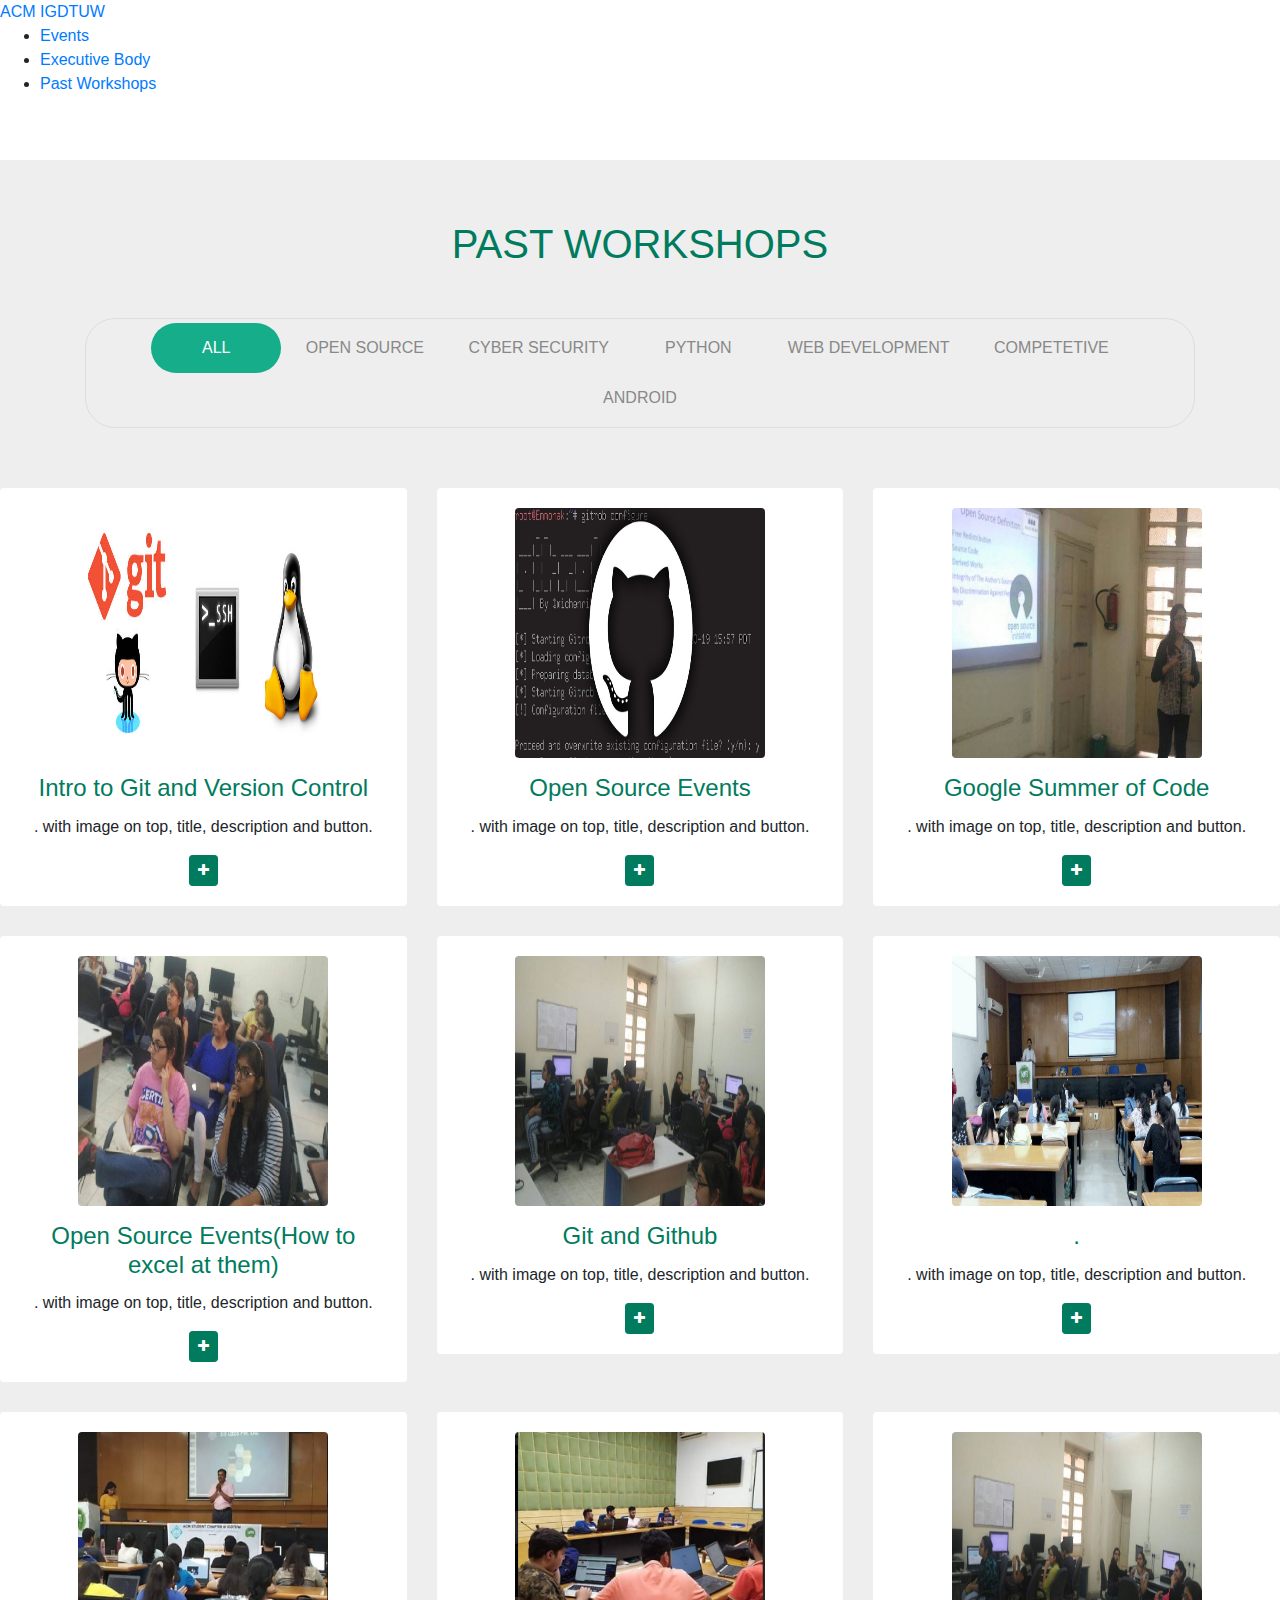
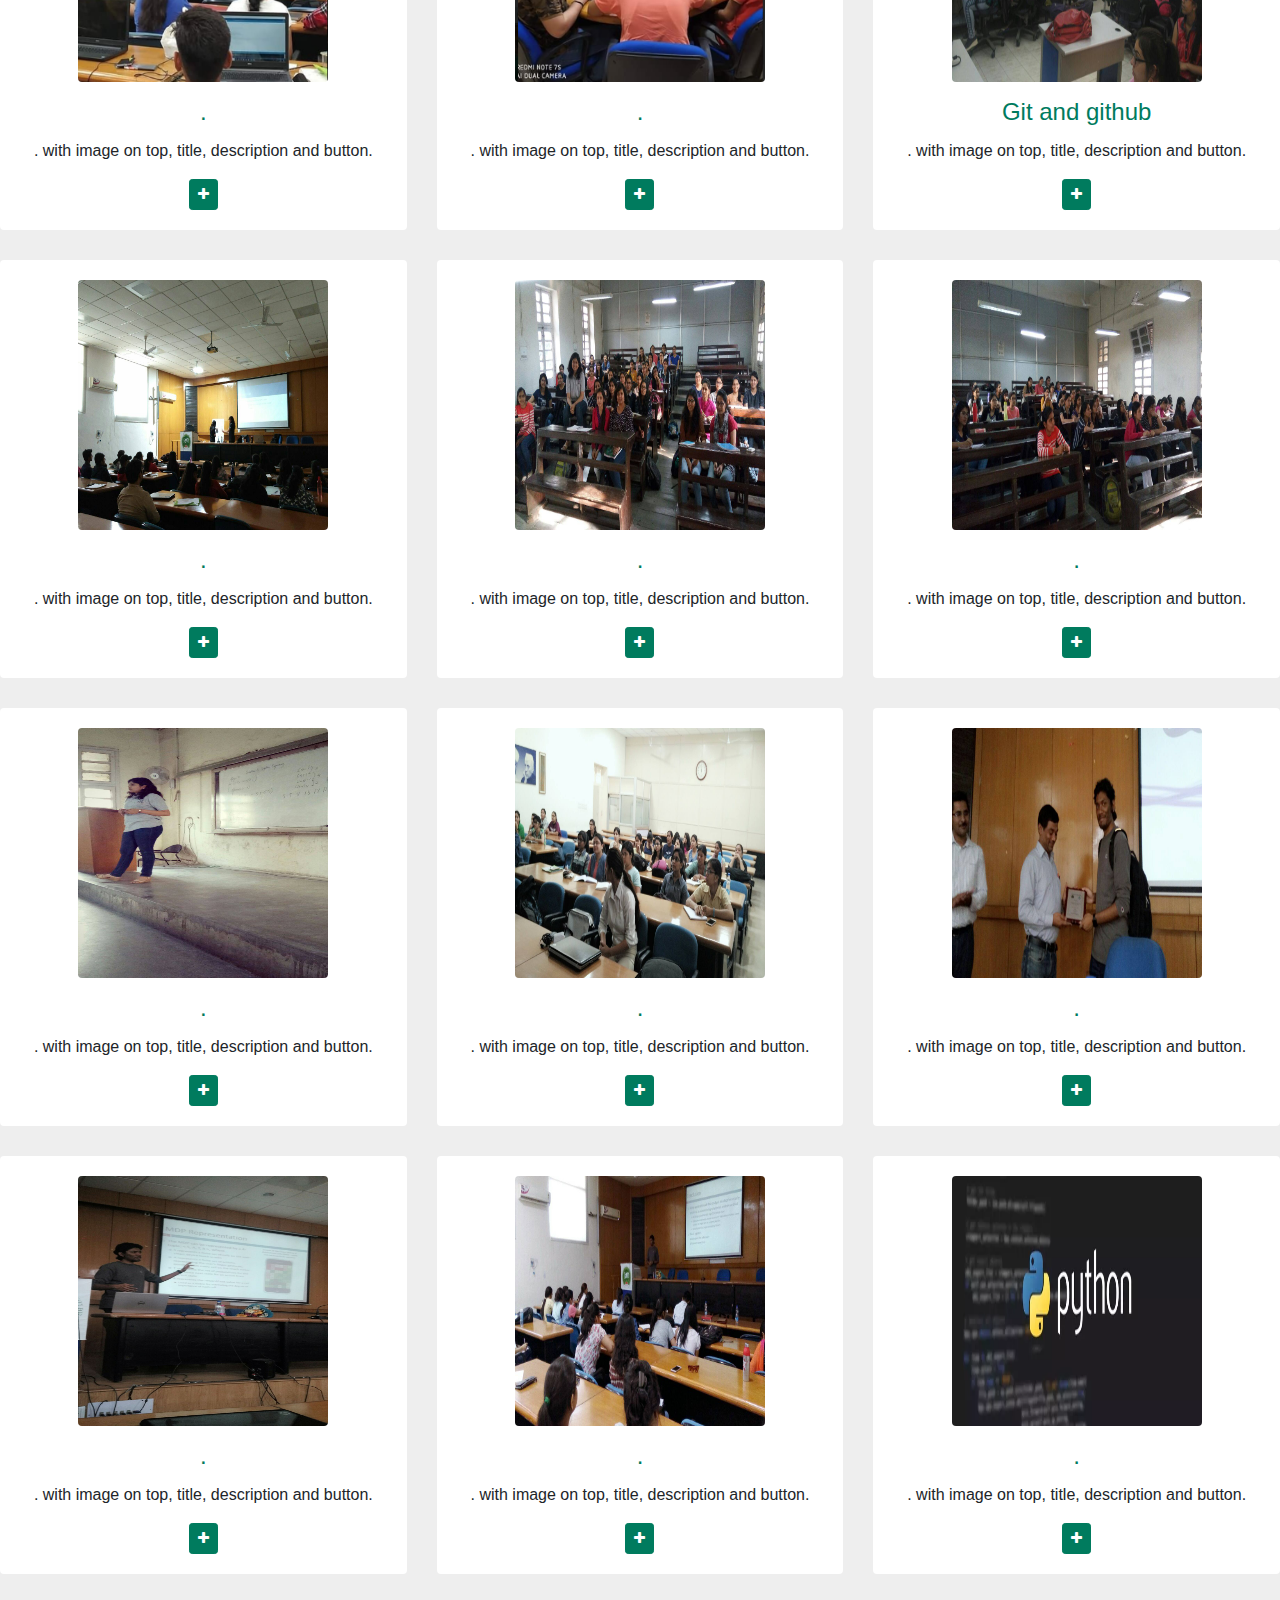
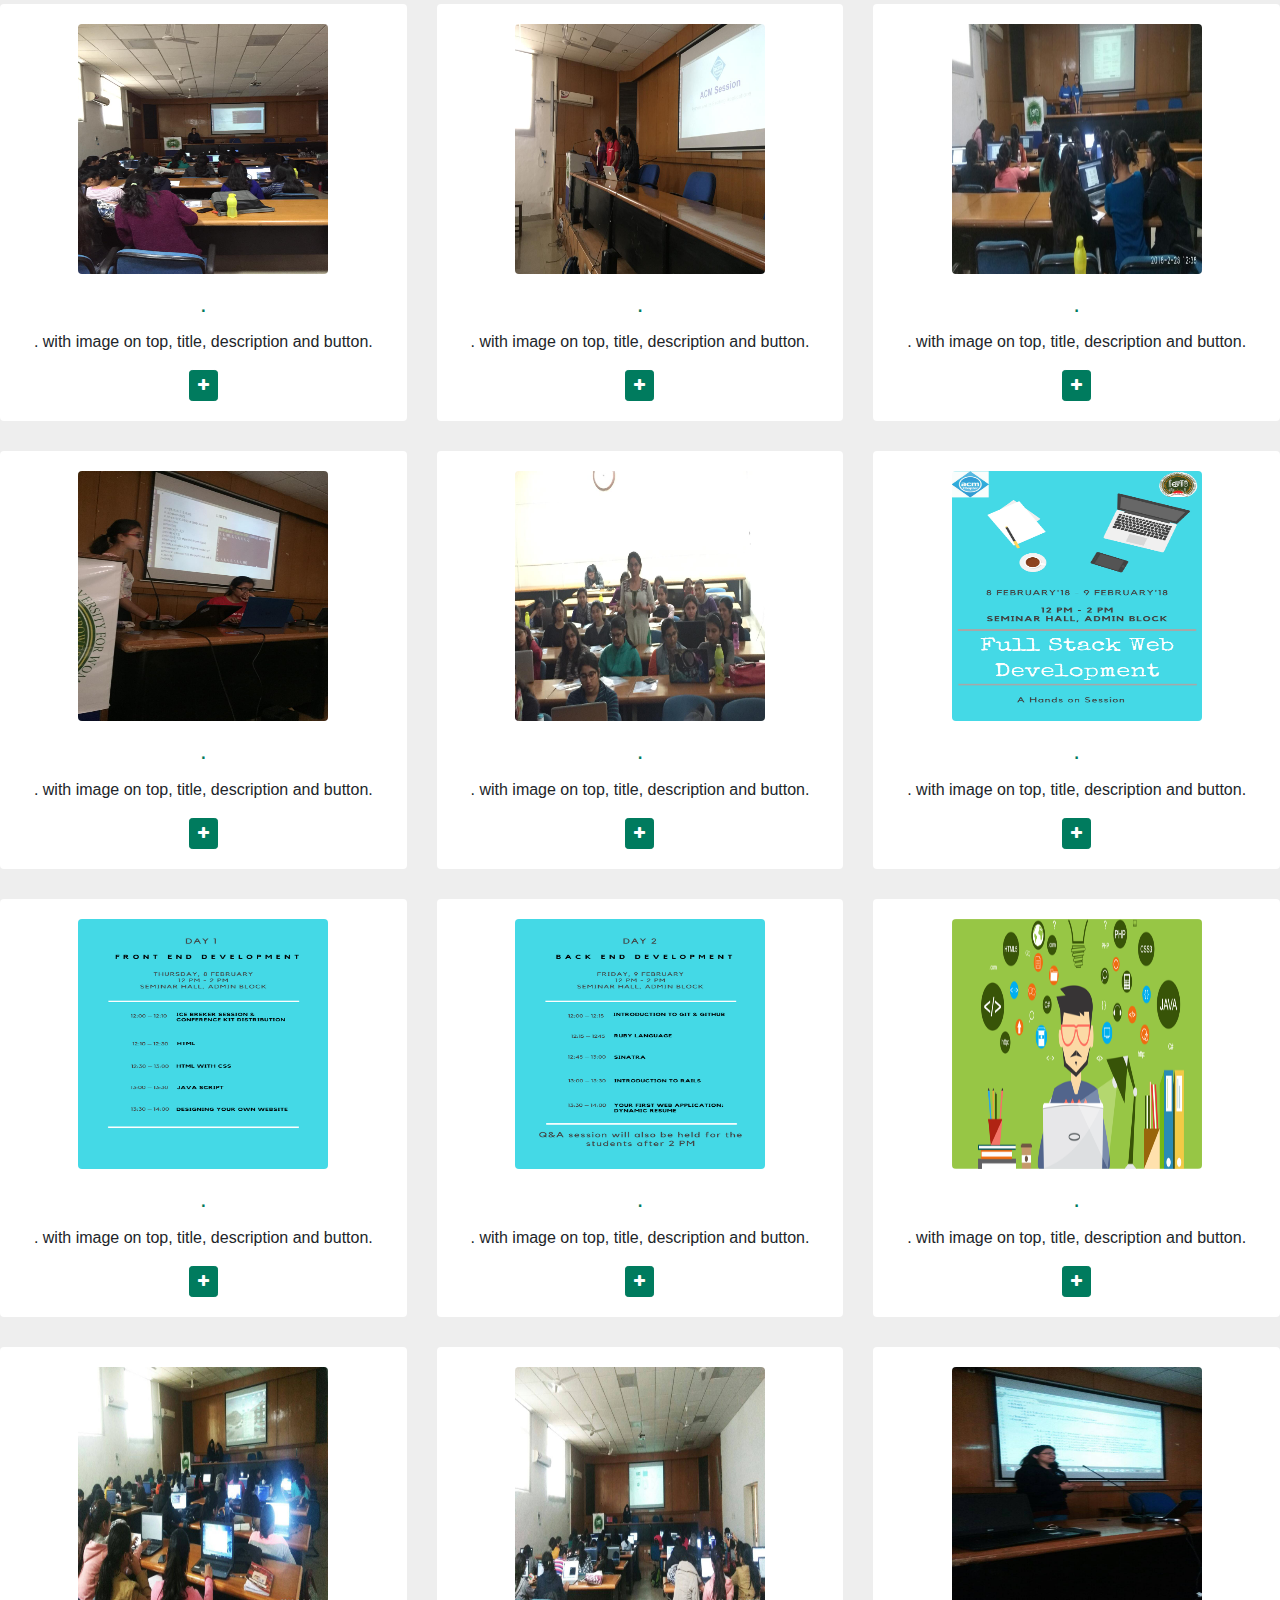
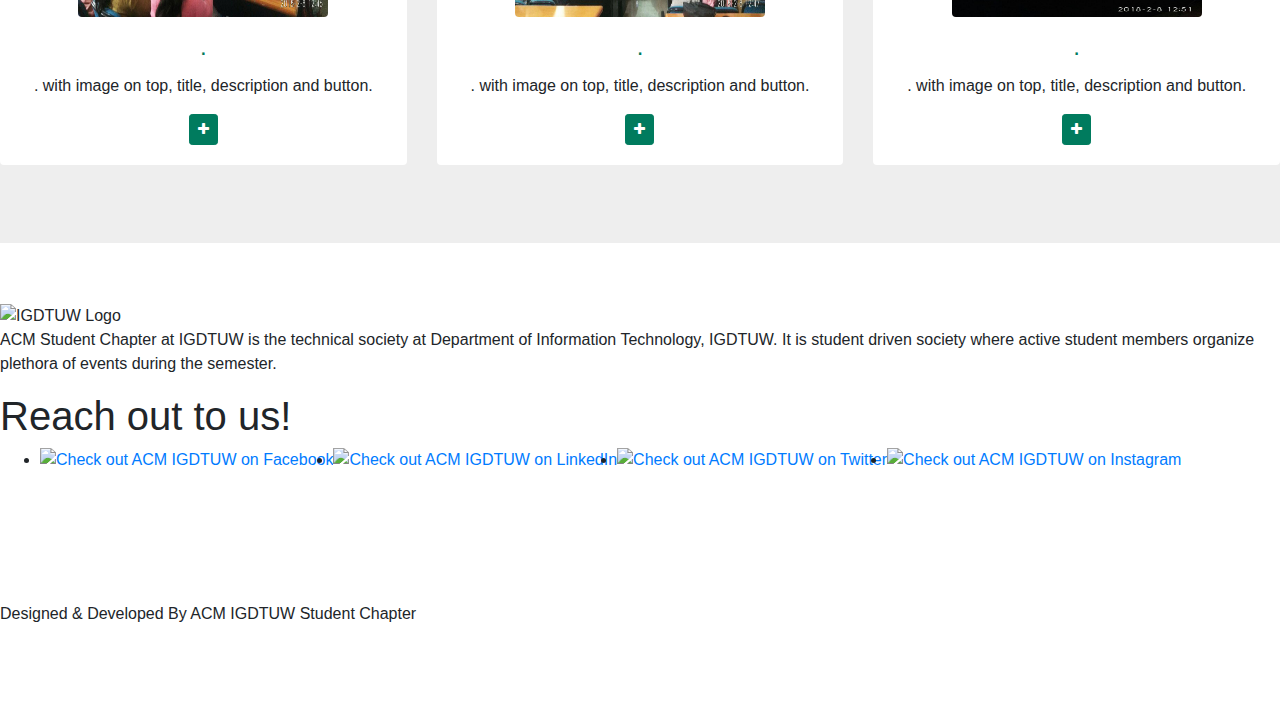
==== commit 062d46aa: "Add files via upload" ====
--- a/emp.html
+++ b/emp.html
@@ -20,36 +20,23 @@
 <script src="//cdnjs.cloudflare.com/ajax/libs/jquery/3.2.1/jquery.min.js"></script>
 <!------ Include the above in your HEAD tag ---------->
 
-<!--=========== BEGIN HEADER SECTION ================-->
-<nav id="mainNavbar" class="navbar navbar-dark navbar-expand-md py-0 fixed-top">
-    <a href="#" class="navbar-brand">ACM IGDTUW</a>
-    <button class="navbar-toggler" data-toggle="collapse" data-target="#navLinks" aria-label="Toggle navigation">
-        <span class="navbar-toggler-icon"></span>
-    </button>
-    <div class="collapse navbar-collapse" id="navLinks">
-        <ul class="navbar-nav">
-            <li class="nav-item">
-                <a href="" class="nav-link">HOME</a>
-            </li>
-            <li class="nav-item">
-                <a href="" class="nav-link">EVENTS</a>
-            </li>
-            <li class="nav-item">
-                <a href="" class="nav-link">GALLERY</a>
-            </li>
-            <li class="nav-item">
-                <a href="" class="nav-link">CONTACT</a>
-            </li>
+<div class="nav-container">
+    <header>
+      <a class="logo" href="index.html">ACM IGDTUW</a>
+      <nav class="nav-itself">
+        <ul>
+          <li><a class="nav-li" href="events.html">Events</a></li>
+          <li><a class="nav-li" href="#">Executive Body</a></li>
+          <li><a class="nav-li" href="#">Past Workshops</a></li>
         </ul>
-    </div>
-</nav>
-  <!--=========== END HEADER SECTION ================--> 
-
+      </nav>  
+    </header>
+  </div>
 
 <!-- Team -->
 <section id="team" class="pb-5">
     <div class="container">
-        <h5 class="section-title h1">PAST EVENTS</h5>
+        <h5 class="section-title h1">PAST WORKSHOPS</h5>
 
 
 			<div class="row">
@@ -79,16 +66,16 @@
                                 <div class="card-body text-center">
                                     <p><img class=" img-fluid" src="images/git1.jpg" alt="card image"></p>
                                     <h4 class="card-title">Intro to Git and Version Control</h4>
-                                    <p class="card-text">This is basic card with image on top, title, description and button.</p>
-                                    <a href="#" class="btn btn-primary btn-sm"><i class="fa fa-plus"></i></a>
-                                </div>
-                            </div>
-                        </div>
-                        <div class="backside">
-                            <div class="card">
-                                <div class="card-body text-center mt-4">
-                                    <h4 class="card-title">Sunlimetech</h4>
-                                    <p class="card-text">This is basic card with image on top, title, description and button.This is basic card with image on top, title, description and button.This is basic card with image on top, title, description and button.</p>
+                                    <p class="card-text">. with image on top, title, description and button.</p>
+                                    <a href="#" class="btn btn-primary btn-sm"><i class="fa fa-plus"></i></a>
+                                </div>
+                            </div>
+                        </div>
+                        <div class="backside">
+                            <div class="card">
+                                <div class="card-body text-center mt-4">
+                                    <h4 class="card-title"></h4>
+                                    <p class="card-text">. .</p>
                                     <ul class="list-inline">
                                         <li class="list-inline-item">
                                             <a class="social-icon text-xs-center" target="_blank" href="#">
@@ -126,16 +113,16 @@
                                 <div class="card-body text-center">
                                     <p><img class=" img-fluid" src="images/git2.jpg" alt="card image"></p>
                                     <h4 class="card-title">Open Source Events</h4>
-                                    <p class="card-text">This is basic card with image on top, title, description and button.</p>
-                                    <a href="#" class="btn btn-primary btn-sm"><i class="fa fa-plus"></i></a>
-                                </div>
-                            </div>
-                        </div>
-                        <div class="backside">
-                            <div class="card">
-                                <div class="card-body text-center mt-4">
-                                    <h4 class="card-title">Sunlimetech</h4>
-                                    <p class="card-text">This is basic card with image on top, title, description and button.This is basic card with image on top, title, description and button.This is basic card with image on top, title, description and button.</p>
+                                    <p class="card-text">. with image on top, title, description and button.</p>
+                                    <a href="#" class="btn btn-primary btn-sm"><i class="fa fa-plus"></i></a>
+                                </div>
+                            </div>
+                        </div>
+                        <div class="backside">
+                            <div class="card">
+                                <div class="card-body text-center mt-4">
+                                    <h4 class="card-title">/h4>
+                                    <p class="card-text">. .</p>
                                     <ul class="list-inline">
                                         <li class="list-inline-item">
                                             <a class="social-icon text-xs-center" target="_blank" href="#">
@@ -175,16 +162,16 @@
                                 <div class="card-body text-center">
                                     <p><img class=" img-fluid" src="images/git3.jpg" alt="card image"></p>
                                     <h4 class="card-title">Google Summer of Code</h4>
-                                    <p class="card-text">This is basic card with image on top, title, description and button.</p>
-                                    <a href="#" class="btn btn-primary btn-sm"><i class="fa fa-plus"></i></a>
-                                </div>
-                            </div>
-                        </div>
-                        <div class="backside">
-                            <div class="card">
-                                <div class="card-body text-center mt-4">
-                                    <h4 class="card-title">Sunlimetech</h4>
-                                    <p class="card-text">This is basic card with image on top, title, description and button.This is basic card with image on top, title, description and button.This is basic card with image on top, title, description and button.</p>
+                                    <p class="card-text">. with image on top, title, description and button.</p>
+                                    <a href="#" class="btn btn-primary btn-sm"><i class="fa fa-plus"></i></a>
+                                </div>
+                            </div>
+                        </div>
+                        <div class="backside">
+                            <div class="card">
+                                <div class="card-body text-center mt-4">
+                                    <h4 class="card-title"></h4>
+                                    <p class="card-text">. .</p>
                                     <ul class="list-inline">
                                         <li class="list-inline-item">
                                             <a class="social-icon text-xs-center" target="_blank" href="#">
@@ -222,16 +209,16 @@
                                 <div class="card-body text-center">
                                     <p><img class=" img-fluid" src="images/git4.jpg" alt="card image"></p>
                                     <h4 class="card-title">Open Source Events(How to excel at them) </h4>
-                                    <p class="card-text">This is basic card with image on top, title, description and button.</p>
-                                    <a href="#" class="btn btn-primary btn-sm"><i class="fa fa-plus"></i></a>
-                                </div>
-                            </div>
-                        </div>
-                        <div class="backside">
-                            <div class="card">
-                                <div class="card-body text-center mt-4">
-                                    <h4 class="card-title">Sunlimetech</h4>
-                                    <p class="card-text">This is basic card with image on top, title, description and button.This is basic card with image on top, title, description and button.This is basic card with image on top, title, description and button.</p>
+                                    <p class="card-text">. with image on top, title, description and button.</p>
+                                    <a href="#" class="btn btn-primary btn-sm"><i class="fa fa-plus"></i></a>
+                                </div>
+                            </div>
+                        </div>
+                        <div class="backside">
+                            <div class="card">
+                                <div class="card-body text-center mt-4">
+                                    <h4 class="card-title"></h4>
+                                    <p class="card-text">. .</p>
                                     <ul class="list-inline">
                                         <li class="list-inline-item">
                                             <a class="social-icon text-xs-center" target="_blank" href="#">
@@ -272,16 +259,16 @@
                                 <div class="card-body text-center">
                                     <p><img class=" img-fluid" src="images/git5.jpg" alt="card image"></p>
                                     <h4 class="card-title">Git and Github</h4>
-                                    <p class="card-text">This is basic card with image on top, title, description and button.</p>
-                                    <a href="#" class="btn btn-primary btn-sm"><i class="fa fa-plus"></i></a>
-                                </div>
-                            </div>
-                        </div>
-                        <div class="backside">
-                            <div class="card">
-                                <div class="card-body text-center mt-4">
-                                    <h4 class="card-title">Sunlimetech</h4>
-                                    <p class="card-text">This is basic card with image on top, title, description and button.This is basic card with image on top, title, description and button.This is basic card with image on top, title, description and button.</p>
+                                    <p class="card-text">. with image on top, title, description and button.</p>
+                                    <a href="#" class="btn btn-primary btn-sm"><i class="fa fa-plus"></i></a>
+                                </div>
+                            </div>
+                        </div>
+                        <div class="backside">
+                            <div class="card">
+                                <div class="card-body text-center mt-4">
+                                    <h4 class="card-title">.</h4>
+                                    <p class="card-text">. .</p>
                                     <ul class="list-inline">
                                         <li class="list-inline-item">
                                             <a class="social-icon text-xs-center" target="_blank" href="#">
@@ -322,17 +309,17 @@
                             <div class="card">
                                 <div class="card-body text-center">
                                     <p><img class=" img-fluid" src="images/cyber5.jpg" alt="card image"></p>
-                                    <h4 class="card-title">Sunlimetech</h4>
-                                    <p class="card-text">This is basic card with image on top, title, description and button.</p>
-                                    <a href="#" class="btn btn-primary btn-sm"><i class="fa fa-plus"></i></a>
-                                </div>
-                            </div>
-                        </div>
-                        <div class="backside">
-                            <div class="card">
-                                <div class="card-body text-center mt-4">
-                                    <h4 class="card-title">Sunlimetech</h4>
-                                    <p class="card-text">This is basic card with image on top, title, description and button.This is basic card with image on top, title, description and button.This is basic card with image on top, title, description and button.</p>
+                                    <h4 class="card-title">.</h4>
+                                    <p class="card-text">. with image on top, title, description and button.</p>
+                                    <a href="#" class="btn btn-primary btn-sm"><i class="fa fa-plus"></i></a>
+                                </div>
+                            </div>
+                        </div>
+                        <div class="backside">
+                            <div class="card">
+                                <div class="card-body text-center mt-4">
+                                    <h4 class="card-title">.</h4>
+                                    <p class="card-text">. .</p>
                                     <ul class="list-inline">
                                         <li class="list-inline-item">
                                             <a class="social-icon text-xs-center" target="_blank" href="#">
@@ -370,17 +357,17 @@
                             <div class="card">
                                 <div class="card-body text-center">
                                     <p><img class=" img-fluid" src="images/4.png" alt="card image"></p>
-                                    <h4 class="card-title">Sunlimetech</h4>
-                                    <p class="card-text">This is basic card with image on top, title, description and button.</p>
-                                    <a href="#" class="btn btn-primary btn-sm"><i class="fa fa-plus"></i></a>
-                                </div>
-                            </div>
-                        </div>
-                        <div class="backside">
-                            <div class="card">
-                                <div class="card-body text-center mt-4">
-                                    <h4 class="card-title">Sunlimetech</h4>
-                                    <p class="card-text">This is basic card with image on top, title, description and button.This is basic card with image on top, title, description and button.This is basic card with image on top, title, description and button.</p>
+                                    <h4 class="card-title">.</h4>
+                                    <p class="card-text">. with image on top, title, description and button.</p>
+                                    <a href="#" class="btn btn-primary btn-sm"><i class="fa fa-plus"></i></a>
+                                </div>
+                            </div>
+                        </div>
+                        <div class="backside">
+                            <div class="card">
+                                <div class="card-body text-center mt-4">
+                                    <h4 class="card-title">.</h4>
+                                    <p class="card-text">. .</p>
                                     <ul class="list-inline">
                                         <li class="list-inline-item">
                                             <a class="social-icon text-xs-center" target="_blank" href="#">
@@ -418,17 +405,17 @@
                             <div class="card">
                                 <div class="card-body text-center">
                                     <p><img class=" img-fluid" src="images/5.png" alt="card image"></p>
-                                    <h4 class="card-title">Sunlimetech</h4>
-                                    <p class="card-text">This is basic card with image on top, title, description and button.</p>
-                                    <a href="#" class="btn btn-primary btn-sm"><i class="fa fa-plus"></i></a>
-                                </div>
-                            </div>
-                        </div>
-                        <div class="backside">
-                            <div class="card">
-                                <div class="card-body text-center mt-4">
-                                    <h4 class="card-title">Sunlimetech</h4>
-                                    <p class="card-text">This is basic card with image on top, title, description and button.This is basic card with image on top, title, description and button.This is basic card with image on top, title, description and button.</p>
+                                    <h4 class="card-title">.</h4>
+                                    <p class="card-text">. with image on top, title, description and button.</p>
+                                    <a href="#" class="btn btn-primary btn-sm"><i class="fa fa-plus"></i></a>
+                                </div>
+                            </div>
+                        </div>
+                        <div class="backside">
+                            <div class="card">
+                                <div class="card-body text-center mt-4">
+                                    <h4 class="card-title">.</h4>
+                                    <p class="card-text">. .</p>
                                     <ul class="list-inline">
                                         <li class="list-inline-item">
                                             <a class="social-icon text-xs-center" target="_blank" href="#">
@@ -467,16 +454,16 @@
                                 <div class="card-body text-center">
                                     <p><img class=" img-fluid" src="images/git5.jpg" alt="card image"></p>
                                     <h4 class="card-title">Git and github</h4>
-                                    <p class="card-text">This is basic card with image on top, title, description and button.</p>
-                                    <a href="#" class="btn btn-primary btn-sm"><i class="fa fa-plus"></i></a>
-                                </div>
-                            </div>
-                        </div>
-                        <div class="backside">
-                            <div class="card">
-                                <div class="card-body text-center mt-4">
-                                    <h4 class="card-title">Sunlimetech</h4>
-                                    <p class="card-text">This is basic card with image on top, title, description and button.This is basic card with image on top, title, description and button.This is basic card with image on top, title, description and button.</p>
+                                    <p class="card-text">. with image on top, title, description and button.</p>
+                                    <a href="#" class="btn btn-primary btn-sm"><i class="fa fa-plus"></i></a>
+                                </div>
+                            </div>
+                        </div>
+                        <div class="backside">
+                            <div class="card">
+                                <div class="card-body text-center mt-4">
+                                    <h4 class="card-title">.</h4>
+                                    <p class="card-text">. .</p>
                                     <ul class="list-inline">
                                         <li class="list-inline-item">
                                             <a class="social-icon text-xs-center" target="_blank" href="#">
@@ -513,17 +500,17 @@
                             <div class="card">
                                 <div class="card-body text-center">
                                     <p><img class=" img-fluid" src="images/comp3.jpg" alt="card image"></p>
-                                    <h4 class="card-title">Sunlimetech</h4>
-                                    <p class="card-text">This is basic card with image on top, title, description and button.</p>
-                                    <a href="#" class="btn btn-primary btn-sm"><i class="fa fa-plus"></i></a>
-                                </div>
-                            </div>
-                        </div>
-                        <div class="backside">
-                            <div class="card">
-                                <div class="card-body text-center mt-4">
-                                    <h4 class="card-title">Sunlimetech</h4>
-                                    <p class="card-text">This is basic card with image on top, title, description and button.This is basic card with image on top, title, description and button.This is basic card with image on top, title, description and button.</p>
+                                    <h4 class="card-title">.</h4>
+                                    <p class="card-text">. with image on top, title, description and button.</p>
+                                    <a href="#" class="btn btn-primary btn-sm"><i class="fa fa-plus"></i></a>
+                                </div>
+                            </div>
+                        </div>
+                        <div class="backside">
+                            <div class="card">
+                                <div class="card-body text-center mt-4">
+                                    <h4 class="card-title">.</h4>
+                                    <p class="card-text">. .</p>
                                     <ul class="list-inline">
                                         <li class="list-inline-item">
                                             <a class="social-icon text-xs-center" target="_blank" href="#">
@@ -561,17 +548,17 @@
                             <div class="card">
                                 <div class="card-body text-center">
                                     <p><img class=" img-fluid" src="images/comp7.jpg" alt="card image"></p>
-                                    <h4 class="card-title">Sunlimetech</h4>
-                                    <p class="card-text">This is basic card with image on top, title, description and button.</p>
-                                    <a href="#" class="btn btn-primary btn-sm"><i class="fa fa-plus"></i></a>
-                                </div>
-                            </div>
-                        </div>
-                        <div class="backside">
-                            <div class="card">
-                                <div class="card-body text-center mt-4">
-                                    <h4 class="card-title">Sunlimetech</h4>
-                                    <p class="card-text">This is basic card with image on top, title, description and button.This is basic card with image on top, title, description and button.This is basic card with image on top, title, description and button.</p>
+                                    <h4 class="card-title">.</h4>
+                                    <p class="card-text">. with image on top, title, description and button.</p>
+                                    <a href="#" class="btn btn-primary btn-sm"><i class="fa fa-plus"></i></a>
+                                </div>
+                            </div>
+                        </div>
+                        <div class="backside">
+                            <div class="card">
+                                <div class="card-body text-center mt-4">
+                                    <h4 class="card-title">.</h4>
+                                    <p class="card-text">. .</p>
                                     <ul class="list-inline">
                                         <li class="list-inline-item">
                                             <a class="social-icon text-xs-center" target="_blank" href="#">
@@ -609,17 +596,17 @@
                             <div class="card">
                                 <div class="card-body text-center">
                                     <p><img class=" img-fluid" src="images/comp5.jpg" alt="card image"></p>
-                                    <h4 class="card-title">Sunlimetech</h4>
-                                    <p class="card-text">This is basic card with image on top, title, description and button.</p>
-                                    <a href="#" class="btn btn-primary btn-sm"><i class="fa fa-plus"></i></a>
-                                </div>
-                            </div>
-                        </div>
-                        <div class="backside">
-                            <div class="card">
-                                <div class="card-body text-center mt-4">
-                                    <h4 class="card-title">Sunlimetech</h4>
-                                    <p class="card-text">This is basic card with image on top, title, description and button.This is basic card with image on top, title, description and button.This is basic card with image on top, title, description and button.</p>
+                                    <h4 class="card-title">.</h4>
+                                    <p class="card-text">. with image on top, title, description and button.</p>
+                                    <a href="#" class="btn btn-primary btn-sm"><i class="fa fa-plus"></i></a>
+                                </div>
+                            </div>
+                        </div>
+                        <div class="backside">
+                            <div class="card">
+                                <div class="card-body text-center mt-4">
+                                    <h4 class="card-title">.</h4>
+                                    <p class="card-text">. .</p>
                                     <ul class="list-inline">
                                         <li class="list-inline-item">
                                             <a class="social-icon text-xs-center" target="_blank" href="#">
@@ -657,17 +644,17 @@
                             <div class="card">
                                 <div class="card-body text-center">
                                     <p><img class=" img-fluid" src="images/comp6.jpg" alt="card image"></p>
-                                    <h4 class="card-title">Sunlimetech</h4>
-                                    <p class="card-text">This is basic card with image on top, title, description and button.</p>
-                                    <a href="#" class="btn btn-primary btn-sm"><i class="fa fa-plus"></i></a>
-                                </div>
-                            </div>
-                        </div>
-                        <div class="backside">
-                            <div class="card">
-                                <div class="card-body text-center mt-4">
-                                    <h4 class="card-title">Sunlimetech</h4>
-                                    <p class="card-text">This is basic card with image on top, title, description and button.This is basic card with image on top, title, description and button.This is basic card with image on top, title, description and button.</p>
+                                    <h4 class="card-title">.</h4>
+                                    <p class="card-text">. with image on top, title, description and button.</p>
+                                    <a href="#" class="btn btn-primary btn-sm"><i class="fa fa-plus"></i></a>
+                                </div>
+                            </div>
+                        </div>
+                        <div class="backside">
+                            <div class="card">
+                                <div class="card-body text-center mt-4">
+                                    <h4 class="card-title">.</h4>
+                                    <p class="card-text">. .</p>
                                     <ul class="list-inline">
                                         <li class="list-inline-item">
                                             <a class="social-icon text-xs-center" target="_blank" href="#">
@@ -705,17 +692,17 @@
                             <div class="card">
                                 <div class="card-body text-center">
                                     <p><img class=" img-fluid" src="images/cyber2.jpg" alt="card image"></p>
-                                    <h4 class="card-title">Sunlimetech</h4>
-                                    <p class="card-text">This is basic card with image on top, title, description and button.</p>
-                                    <a href="#" class="btn btn-primary btn-sm"><i class="fa fa-plus"></i></a>
-                                </div>
-                            </div>
-                        </div>
-                        <div class="backside">
-                            <div class="card">
-                                <div class="card-body text-center mt-4">
-                                    <h4 class="card-title">Sunlimetech</h4>
-                                    <p class="card-text">This is basic card with image on top, title, description and button.This is basic card with image on top, title, description and button.This is basic card with image on top, title, description and button.</p>
+                                    <h4 class="card-title">.</h4>
+                                    <p class="card-text">. with image on top, title, description and button.</p>
+                                    <a href="#" class="btn btn-primary btn-sm"><i class="fa fa-plus"></i></a>
+                                </div>
+                            </div>
+                        </div>
+                        <div class="backside">
+                            <div class="card">
+                                <div class="card-body text-center mt-4">
+                                    <h4 class="card-title">.</h4>
+                                    <p class="card-text">. .</p>
                                     <ul class="list-inline">
                                         <li class="list-inline-item">
                                             <a class="social-icon text-xs-center" target="_blank" href="#">
@@ -753,17 +740,17 @@
                             <div class="card">
                                 <div class="card-body text-center">
                                     <p><img class=" img-fluid" src="images/cyber3.jpg" alt="card image"></p>
-                                    <h4 class="card-title">Sunlimetech</h4>
-                                    <p class="card-text">This is basic card with image on top, title, description and button.</p>
-                                    <a href="#" class="btn btn-primary btn-sm"><i class="fa fa-plus"></i></a>
-                                </div>
-                            </div>
-                        </div>
-                        <div class="backside">
-                            <div class="card">
-                                <div class="card-body text-center mt-4">
-                                    <h4 class="card-title">Sunlimetech</h4>
-                                    <p class="card-text">This is basic card with image on top, title, description and button.This is basic card with image on top, title, description and button.This is basic card with image on top, title, description and button.</p>
+                                    <h4 class="card-title">.</h4>
+                                    <p class="card-text">. with image on top, title, description and button.</p>
+                                    <a href="#" class="btn btn-primary btn-sm"><i class="fa fa-plus"></i></a>
+                                </div>
+                            </div>
+                        </div>
+                        <div class="backside">
+                            <div class="card">
+                                <div class="card-body text-center mt-4">
+                                    <h4 class="card-title">.</h4>
+                                    <p class="card-text">. .</p>
                                     <ul class="list-inline">
                                         <li class="list-inline-item">
                                             <a class="social-icon text-xs-center" target="_blank" href="#">
@@ -801,17 +788,17 @@
                             <div class="card">
                                 <div class="card-body text-center">
                                     <p><img class=" img-fluid" src="images/cyber4.jpg" alt="card image"></p>
-                                    <h4 class="card-title">Sunlimetech</h4>
-                                    <p class="card-text">This is basic card with image on top, title, description and button.</p>
-                                    <a href="#" class="btn btn-primary btn-sm"><i class="fa fa-plus"></i></a>
-                                </div>
-                            </div>
-                        </div>
-                        <div class="backside">
-                            <div class="card">
-                                <div class="card-body text-center mt-4">
-                                    <h4 class="card-title">Sunlimetech</h4>
-                                    <p class="card-text">This is basic card with image on top, title, description and button.This is basic card with image on top, title, description and button.This is basic card with image on top, title, description and button.</p>
+                                    <h4 class="card-title">.</h4>
+                                    <p class="card-text">. with image on top, title, description and button.</p>
+                                    <a href="#" class="btn btn-primary btn-sm"><i class="fa fa-plus"></i></a>
+                                </div>
+                            </div>
+                        </div>
+                        <div class="backside">
+                            <div class="card">
+                                <div class="card-body text-center mt-4">
+                                    <h4 class="card-title">.</h4>
+                                    <p class="card-text">. .</p>
                                     <ul class="list-inline">
                                         <li class="list-inline-item">
                                             <a class="social-icon text-xs-center" target="_blank" href="#">
@@ -849,17 +836,17 @@
                             <div class="card">
                                 <div class="card-body text-center">
                                     <p><img class=" img-fluid" src="images/cyber6.jpg" alt="card image"></p>
-                                    <h4 class="card-title">Sunlimetech</h4>
-                                    <p class="card-text">This is basic card with image on top, title, description and button.</p>
-                                    <a href="#" class="btn btn-primary btn-sm"><i class="fa fa-plus"></i></a>
-                                </div>
-                            </div>
-                        </div>
-                        <div class="backside">
-                            <div class="card">
-                                <div class="card-body text-center mt-4">
-                                    <h4 class="card-title">Sunlimetech</h4>
-                                    <p class="card-text">This is basic card with image on top, title, description and button.This is basic card with image on top, title, description and button.This is basic card with image on top, title, description and button.</p>
+                                    <h4 class="card-title">.</h4>
+                                    <p class="card-text">. with image on top, title, description and button.</p>
+                                    <a href="#" class="btn btn-primary btn-sm"><i class="fa fa-plus"></i></a>
+                                </div>
+                            </div>
+                        </div>
+                        <div class="backside">
+                            <div class="card">
+                                <div class="card-body text-center mt-4">
+                                    <h4 class="card-title">.</h4>
+                                    <p class="card-text">. .</p>
                                     <ul class="list-inline">
                                         <li class="list-inline-item">
                                             <a class="social-icon text-xs-center" target="_blank" href="#">
@@ -898,17 +885,17 @@
                             <div class="card">
                                 <div class="card-body text-center">
                                     <p><img class=" img-fluid" src="images/py1.png" alt="card image"></p>
-                                    <h4 class="card-title">Sunlimetech</h4>
-                                    <p class="card-text">This is basic card with image on top, title, description and button.</p>
-                                    <a href="#" class="btn btn-primary btn-sm"><i class="fa fa-plus"></i></a>
-                                </div>
-                            </div>
-                        </div>
-                        <div class="backside">
-                            <div class="card">
-                                <div class="card-body text-center mt-4">
-                                    <h4 class="card-title">Sunlimetech</h4>
-                                    <p class="card-text">This is basic card with image on top, title, description and button.This is basic card with image on top, title, description and button.This is basic card with image on top, title, description and button.</p>
+                                    <h4 class="card-title">.</h4>
+                                    <p class="card-text">. with image on top, title, description and button.</p>
+                                    <a href="#" class="btn btn-primary btn-sm"><i class="fa fa-plus"></i></a>
+                                </div>
+                            </div>
+                        </div>
+                        <div class="backside">
+                            <div class="card">
+                                <div class="card-body text-center mt-4">
+                                    <h4 class="card-title">.</h4>
+                                    <p class="card-text">. .</p>
                                     <ul class="list-inline">
                                         <li class="list-inline-item">
                                             <a class="social-icon text-xs-center" target="_blank" href="#">
@@ -946,17 +933,17 @@
                             <div class="card">
                                 <div class="card-body text-center">
                                     <p><img class=" img-fluid" src="images/py2.jpeg" alt="card image"></p>
-                                    <h4 class="card-title">Sunlimetech</h4>
-                                    <p class="card-text">This is basic card with image on top, title, description and button.</p>
-                                    <a href="#" class="btn btn-primary btn-sm"><i class="fa fa-plus"></i></a>
-                                </div>
-                            </div>
-                        </div>
-                        <div class="backside">
-                            <div class="card">
-                                <div class="card-body text-center mt-4">
-                                    <h4 class="card-title">Sunlimetech</h4>
-                                    <p class="card-text">This is basic card with image on top, title, description and button.This is basic card with image on top, title, description and button.This is basic card with image on top, title, description and button.</p>
+                                    <h4 class="card-title">.</h4>
+                                    <p class="card-text">. with image on top, title, description and button.</p>
+                                    <a href="#" class="btn btn-primary btn-sm"><i class="fa fa-plus"></i></a>
+                                </div>
+                            </div>
+                        </div>
+                        <div class="backside">
+                            <div class="card">
+                                <div class="card-body text-center mt-4">
+                                    <h4 class="card-title">.</h4>
+                                    <p class="card-text">. .</p>
                                     <ul class="list-inline">
                                         <li class="list-inline-item">
                                             <a class="social-icon text-xs-center" target="_blank" href="#">
@@ -994,17 +981,17 @@
                             <div class="card">
                                 <div class="card-body text-center">
                                     <p><img class=" img-fluid" src="images/py3.jpeg" alt="card image"></p>
-                                    <h4 class="card-title">Sunlimetech</h4>
-                                    <p class="card-text">This is basic card with image on top, title, description and button.</p>
-                                    <a href="#" class="btn btn-primary btn-sm"><i class="fa fa-plus"></i></a>
-                                </div>
-                            </div>
-                        </div>
-                        <div class="backside">
-                            <div class="card">
-                                <div class="card-body text-center mt-4">
-                                    <h4 class="card-title">Sunlimetech</h4>
-                                    <p class="card-text">This is basic card with image on top, title, description and button.This is basic card with image on top, title, description and button.This is basic card with image on top, title, description and button.</p>
+                                    <h4 class="card-title">.</h4>
+                                    <p class="card-text">. with image on top, title, description and button.</p>
+                                    <a href="#" class="btn btn-primary btn-sm"><i class="fa fa-plus"></i></a>
+                                </div>
+                            </div>
+                        </div>
+                        <div class="backside">
+                            <div class="card">
+                                <div class="card-body text-center mt-4">
+                                    <h4 class="card-title">.</h4>
+                                    <p class="card-text">. .</p>
                                     <ul class="list-inline">
                                         <li class="list-inline-item">
                                             <a class="social-icon text-xs-center" target="_blank" href="#">
@@ -1042,17 +1029,17 @@
                             <div class="card">
                                 <div class="card-body text-center">
                                     <p><img class=" img-fluid" src="images/py4.jpeg" alt="card image"></p>
-                                    <h4 class="card-title">Sunlimetech</h4>
-                                    <p class="card-text">This is basic card with image on top, title, description and button.</p>
-                                    <a href="#" class="btn btn-primary btn-sm"><i class="fa fa-plus"></i></a>
-                                </div>
-                            </div>
-                        </div>
-                        <div class="backside">
-                            <div class="card">
-                                <div class="card-body text-center mt-4">
-                                    <h4 class="card-title">Sunlimetech</h4>
-                                    <p class="card-text">This is basic card with image on top, title, description and button.This is basic card with image on top, title, description and button.This is basic card with image on top, title, description and button.</p>
+                                    <h4 class="card-title">.</h4>
+                                    <p class="card-text">. with image on top, title, description and button.</p>
+                                    <a href="#" class="btn btn-primary btn-sm"><i class="fa fa-plus"></i></a>
+                                </div>
+                            </div>
+                        </div>
+                        <div class="backside">
+                            <div class="card">
+                                <div class="card-body text-center mt-4">
+                                    <h4 class="card-title">.</h4>
+                                    <p class="card-text">. .</p>
                                     <ul class="list-inline">
                                         <li class="list-inline-item">
                                             <a class="social-icon text-xs-center" target="_blank" href="#">
@@ -1090,17 +1077,17 @@
                             <div class="card">
                                 <div class="card-body text-center">
                                     <p><img class=" img-fluid" src="images/py5.jpeg" alt="card image"></p>
-                                    <h4 class="card-title">Sunlimetech</h4>
-                                    <p class="card-text">This is basic card with image on top, title, description and button.</p>
-                                    <a href="#" class="btn btn-primary btn-sm"><i class="fa fa-plus"></i></a>
-                                </div>
-                            </div>
-                        </div>
-                        <div class="backside">
-                            <div class="card">
-                                <div class="card-body text-center mt-4">
-                                    <h4 class="card-title">Sunlimetech</h4>
-                                    <p class="card-text">This is basic card with image on top, title, description and button.This is basic card with image on top, title, description and button.This is basic card with image on top, title, description and button.</p>
+                                    <h4 class="card-title">.</h4>
+                                    <p class="card-text">. with image on top, title, description and button.</p>
+                                    <a href="#" class="btn btn-primary btn-sm"><i class="fa fa-plus"></i></a>
+                                </div>
+                            </div>
+                        </div>
+                        <div class="backside">
+                            <div class="card">
+                                <div class="card-body text-center mt-4">
+                                    <h4 class="card-title">.</h4>
+                                    <p class="card-text">. .</p>
                                     <ul class="list-inline">
                                         <li class="list-inline-item">
                                             <a class="social-icon text-xs-center" target="_blank" href="#">
@@ -1138,17 +1125,17 @@
                             <div class="card">
                                 <div class="card-body text-center">
                                     <p><img class=" img-fluid" src="images/py6.jpeg" alt="card image"></p>
-                                    <h4 class="card-title">Sunlimetech</h4>
-                                    <p class="card-text">This is basic card with image on top, title, description and button.</p>
-                                    <a href="#" class="btn btn-primary btn-sm"><i class="fa fa-plus"></i></a>
-                                </div>
-                            </div>
-                        </div>
-                        <div class="backside">
-                            <div class="card">
-                                <div class="card-body text-center mt-4">
-                                    <h4 class="card-title">Sunlimetech</h4>
-                                    <p class="card-text">This is basic card with image on top, title, description and button.This is basic card with image on top, title, description and button.This is basic card with image on top, title, description and button.</p>
+                                    <h4 class="card-title">.</h4>
+                                    <p class="card-text">. with image on top, title, description and button.</p>
+                                    <a href="#" class="btn btn-primary btn-sm"><i class="fa fa-plus"></i></a>
+                                </div>
+                            </div>
+                        </div>
+                        <div class="backside">
+                            <div class="card">
+                                <div class="card-body text-center mt-4">
+                                    <h4 class="card-title">.</h4>
+                                    <p class="card-text">. .</p>
                                     <ul class="list-inline">
                                         <li class="list-inline-item">
                                             <a class="social-icon text-xs-center" target="_blank" href="#">
@@ -1186,17 +1173,17 @@
                             <div class="card">
                                 <div class="card-body text-center">
                                     <p><img class=" img-fluid" src="images/web1.png" alt="card image"></p>
-                                    <h4 class="card-title">Sunlimetech</h4>
-                                    <p class="card-text">This is basic card with image on top, title, description and button.</p>
-                                    <a href="#" class="btn btn-primary btn-sm"><i class="fa fa-plus"></i></a>
-                                </div>
-                            </div>
-                        </div>
-                        <div class="backside">
-                            <div class="card">
-                                <div class="card-body text-center mt-4">
-                                    <h4 class="card-title">Sunlimetech</h4>
-                                    <p class="card-text">This is basic card with image on top, title, description and button.This is basic card with image on top, title, description and button.This is basic card with image on top, title, description and button.</p>
+                                    <h4 class="card-title">.</h4>
+                                    <p class="card-text">. with image on top, title, description and button.</p>
+                                    <a href="#" class="btn btn-primary btn-sm"><i class="fa fa-plus"></i></a>
+                                </div>
+                            </div>
+                        </div>
+                        <div class="backside">
+                            <div class="card">
+                                <div class="card-body text-center mt-4">
+                                    <h4 class="card-title">.</h4>
+                                    <p class="card-text">. .</p>
                                     <ul class="list-inline">
                                         <li class="list-inline-item">
                                             <a class="social-icon text-xs-center" target="_blank" href="#">
@@ -1234,17 +1221,17 @@
                             <div class="card">
                                 <div class="card-body text-center">
                                     <p><img class=" img-fluid" src="images/web2.png" alt="card image"></p>
-                                    <h4 class="card-title">Sunlimetech</h4>
-                                    <p class="card-text">This is basic card with image on top, title, description and button.</p>
-                                    <a href="#" class="btn btn-primary btn-sm"><i class="fa fa-plus"></i></a>
-                                </div>
-                            </div>
-                        </div>
-                        <div class="backside">
-                            <div class="card">
-                                <div class="card-body text-center mt-4">
-                                    <h4 class="card-title">Sunlimetech</h4>
-                                    <p class="card-text">This is basic card with image on top, title, description and button.This is basic card with image on top, title, description and button.This is basic card with image on top, title, description and button.</p>
+                                    <h4 class="card-title">.</h4>
+                                    <p class="card-text">. with image on top, title, description and button.</p>
+                                    <a href="#" class="btn btn-primary btn-sm"><i class="fa fa-plus"></i></a>
+                                </div>
+                            </div>
+                        </div>
+                        <div class="backside">
+                            <div class="card">
+                                <div class="card-body text-center mt-4">
+                                    <h4 class="card-title">.</h4>
+                                    <p class="card-text">. .</p>
                                     <ul class="list-inline">
                                         <li class="list-inline-item">
                                             <a class="social-icon text-xs-center" target="_blank" href="#">
@@ -1282,17 +1269,17 @@
                             <div class="card">
                                 <div class="card-body text-center">
                                     <p><img class=" img-fluid" src="images/web3.png" alt="card image"></p>
-                                    <h4 class="card-title">Sunlimetech</h4>
-                                    <p class="card-text">This is basic card with image on top, title, description and button.</p>
-                                    <a href="#" class="btn btn-primary btn-sm"><i class="fa fa-plus"></i></a>
-                                </div>
-                            </div>
-                        </div>
-                        <div class="backside">
-                            <div class="card">
-                                <div class="card-body text-center mt-4">
-                                    <h4 class="card-title">Sunlimetech</h4>
-                                    <p class="card-text">This is basic card with image on top, title, description and button.This is basic card with image on top, title, description and button.This is basic card with image on top, title, description and button.</p>
+                                    <h4 class="card-title">.</h4>
+                                    <p class="card-text">. with image on top, title, description and button.</p>
+                                    <a href="#" class="btn btn-primary btn-sm"><i class="fa fa-plus"></i></a>
+                                </div>
+                            </div>
+                        </div>
+                        <div class="backside">
+                            <div class="card">
+                                <div class="card-body text-center mt-4">
+                                    <h4 class="card-title">.</h4>
+                                    <p class="card-text">. .</p>
                                     <ul class="list-inline">
                                         <li class="list-inline-item">
                                             <a class="social-icon text-xs-center" target="_blank" href="#">
@@ -1330,17 +1317,17 @@
                             <div class="card">
                                 <div class="card-body text-center">
                                     <p><img class=" img-fluid" src="images/web4.png" alt="card image"></p>
-                                    <h4 class="card-title">Sunlimetech</h4>
-                                    <p class="card-text">This is basic card with image on top, title, description and button.</p>
-                                    <a href="#" class="btn btn-primary btn-sm"><i class="fa fa-plus"></i></a>
-                                </div>
-                            </div>
-                        </div>
-                        <div class="backside">
-                            <div class="card">
-                                <div class="card-body text-center mt-4">
-                                    <h4 class="card-title">Sunlimetech</h4>
-                                    <p class="card-text">This is basic card with image on top, title, description and button.This is basic card with image on top, title, description and button.This is basic card with image on top, title, description and button.</p>
+                                    <h4 class="card-title">.</h4>
+                                    <p class="card-text">. with image on top, title, description and button.</p>
+                                    <a href="#" class="btn btn-primary btn-sm"><i class="fa fa-plus"></i></a>
+                                </div>
+                            </div>
+                        </div>
+                        <div class="backside">
+                            <div class="card">
+                                <div class="card-body text-center mt-4">
+                                    <h4 class="card-title">.</h4>
+                                    <p class="card-text">. .</p>
                                     <ul class="list-inline">
                                         <li class="list-inline-item">
                                             <a class="social-icon text-xs-center" target="_blank" href="#">
@@ -1378,17 +1365,17 @@
                             <div class="card">
                                 <div class="card-body text-center">
                                     <p><img class=" img-fluid" src="images/frontend1.jpg" alt="card image"></p>
-                                    <h4 class="card-title">Sunlimetech</h4>
-                                    <p class="card-text">This is basic card with image on top, title, description and button.</p>
-                                    <a href="#" class="btn btn-primary btn-sm"><i class="fa fa-plus"></i></a>
-                                </div>
-                            </div>
-                        </div>
-                        <div class="backside">
-                            <div class="card">
-                                <div class="card-body text-center mt-4">
-                                    <h4 class="card-title">Sunlimetech</h4>
-                                    <p class="card-text">This is basic card with image on top, title, description and button.This is basic card with image on top, title, description and button.This is basic card with image on top, title, description and button.</p>
+                                    <h4 class="card-title">.</h4>
+                                    <p class="card-text">. with image on top, title, description and button.</p>
+                                    <a href="#" class="btn btn-primary btn-sm"><i class="fa fa-plus"></i></a>
+                                </div>
+                            </div>
+                        </div>
+                        <div class="backside">
+                            <div class="card">
+                                <div class="card-body text-center mt-4">
+                                    <h4 class="card-title">.</h4>
+                                    <p class="card-text">. .</p>
                                     <ul class="list-inline">
                                         <li class="list-inline-item">
                                             <a class="social-icon text-xs-center" target="_blank" href="#">
@@ -1426,17 +1413,17 @@
                             <div class="card">
                                 <div class="card-body text-center">
                                     <p><img class=" img-fluid" src="images/frontend2.jpg" alt="card image"></p>
-                                    <h4 class="card-title">Sunlimetech</h4>
-                                    <p class="card-text">This is basic card with image on top, title, description and button.</p>
-                                    <a href="#" class="btn btn-primary btn-sm"><i class="fa fa-plus"></i></a>
-                                </div>
-                            </div>
-                        </div>
-                        <div class="backside">
-                            <div class="card">
-                                <div class="card-body text-center mt-4">
-                                    <h4 class="card-title">Sunlimetech</h4>
-                                    <p class="card-text">This is basic card with image on top, title, description and button.This is basic card with image on top, title, description and button.This is basic card with image on top, title, description and button.</p>
+                                    <h4 class="card-title">.</h4>
+                                    <p class="card-text">. with image on top, title, description and button.</p>
+                                    <a href="#" class="btn btn-primary btn-sm"><i class="fa fa-plus"></i></a>
+                                </div>
+                            </div>
+                        </div>
+                        <div class="backside">
+                            <div class="card">
+                                <div class="card-body text-center mt-4">
+                                    <h4 class="card-title">.</h4>
+                                    <p class="card-text">. .</p>
                                     <ul class="list-inline">
                                         <li class="list-inline-item">
                                             <a class="social-icon text-xs-center" target="_blank" href="#">
@@ -1474,17 +1461,17 @@
                             <div class="card">
                                 <div class="card-body text-center">
                                     <p><img class=" img-fluid" src="images/frontend3.jpg" alt="card image"></p>
-                                    <h4 class="card-title">Sunlimetech</h4>
-                                    <p class="card-text">This is basic card with image on top, title, description and button.</p>
-                                    <a href="#" class="btn btn-primary btn-sm"><i class="fa fa-plus"></i></a>
-                                </div>
-                            </div>
-                        </div>
-                        <div class="backside">
-                            <div class="card">
-                                <div class="card-body text-center mt-4">
-                                    <h4 class="card-title">Sunlimetech</h4>
-                                    <p class="card-text">This is basic card with image on top, title, description and button.This is basic card with image on top, title, description and button.This is basic card with image on top, title, description and button.</p>
+                                    <h4 class="card-title">.</h4>
+                                    <p class="card-text">. with image on top, title, description and button.</p>
+                                    <a href="#" class="btn btn-primary btn-sm"><i class="fa fa-plus"></i></a>
+                                </div>
+                            </div>
+                        </div>
+                        <div class="backside">
+                            <div class="card">
+                                <div class="card-body text-center mt-4">
+                                    <h4 class="card-title">.</h4>
+                                    <p class="card-text">. .</p>
                                     <ul class="list-inline">
                                         <li class="list-inline-item">
                                             <a class="social-icon text-xs-center" target="_blank" href="#">
@@ -1518,7 +1505,34 @@
     </div>
 </section>
 <!-- Team -->
- 
+<footer class="footer-area bg-img bg-overlay-2 section-padding-100-0 ">
+   <!-- FOOTER SECTION BEGINS -->
+   <section class="footer">
+    <div class="footer-container">
+      <div class="footer-images">
+        <img src="img/igdtuwlogo.jpg" alt="IGDTUW Logo">  
+      </div>
+      <p class="footer-desc desc">ACM Student Chapter at IGDTUW is the technical society at Department of Information Technology, IGDTUW. It is student driven society where active student members organize plethora of events during the semester.</p>
+      <div class="footer-social">
+        <h1 class="title footer-social-title">Reach out to us!</h1>
+        <ul>
+          <li><a data-toggle="tooltip" data-placement="top" title="Follow us on Facebook" class="soc_tooltip" href="https://www.facebook.com/AcmStudentChaptersIGIT/" target="_blank"><img class="social-icon" src="assets/facebook-icon.svg" alt="Check out ACM IGDTUW on Facebook"></a></li>
+          <li><a data-toggle="tooltip" data-placement="top" title="Follow us on LinkedIn" class="soc_tooltip"  href="https://www.linkedin.com/company/acm-student-chapter-igdtuw/"  target="_blank"><img class="social-icon" src="assets/linkedin-icon.svg" alt="Check out ACM IGDTUW on LinkedIn"></a></li>
+          <li><a data-toggle="tooltip" data-placement="top" title="Follow us on Twitter" class="soc_tooltip"  href="https://twitter.com/AcmIgdtuw" target="_blank"><img class="social-icon" src="assets/twitter-icon.svg" alt="Check out ACM IGDTUW on Twitter"></a></li>
+          <li><a data-toggle="tooltip" data-placement="top" title="Follow us on Instagram" class="soc_tooltip"  href="https://www.instagram.com/acm_igdtuw/" target="_blank"><img class="social-icon" src="assets/instagram-icon.svg" alt="Check out ACM IGDTUW on Instagram"></a></li>    
+        </ul>
+      </div>  
+    </div>
+  </section>
+  <!-- FOOTER SECTION ENDS -->
+
+  <!-- COPYRIGHT SECTION BEGINS -->
+  <section class="copyright-section">
+    <p class="copyright-desc">Designed & Developed By ACM IGDTUW Student Chapter</p>
+  </section>
+  <!-- COPYRIGHT SECTION ENDS -->
+
+
 
 <script src="js/jquery-3.3.1.min.js"></script>
 	<script src="js/popper.min.js"></script>
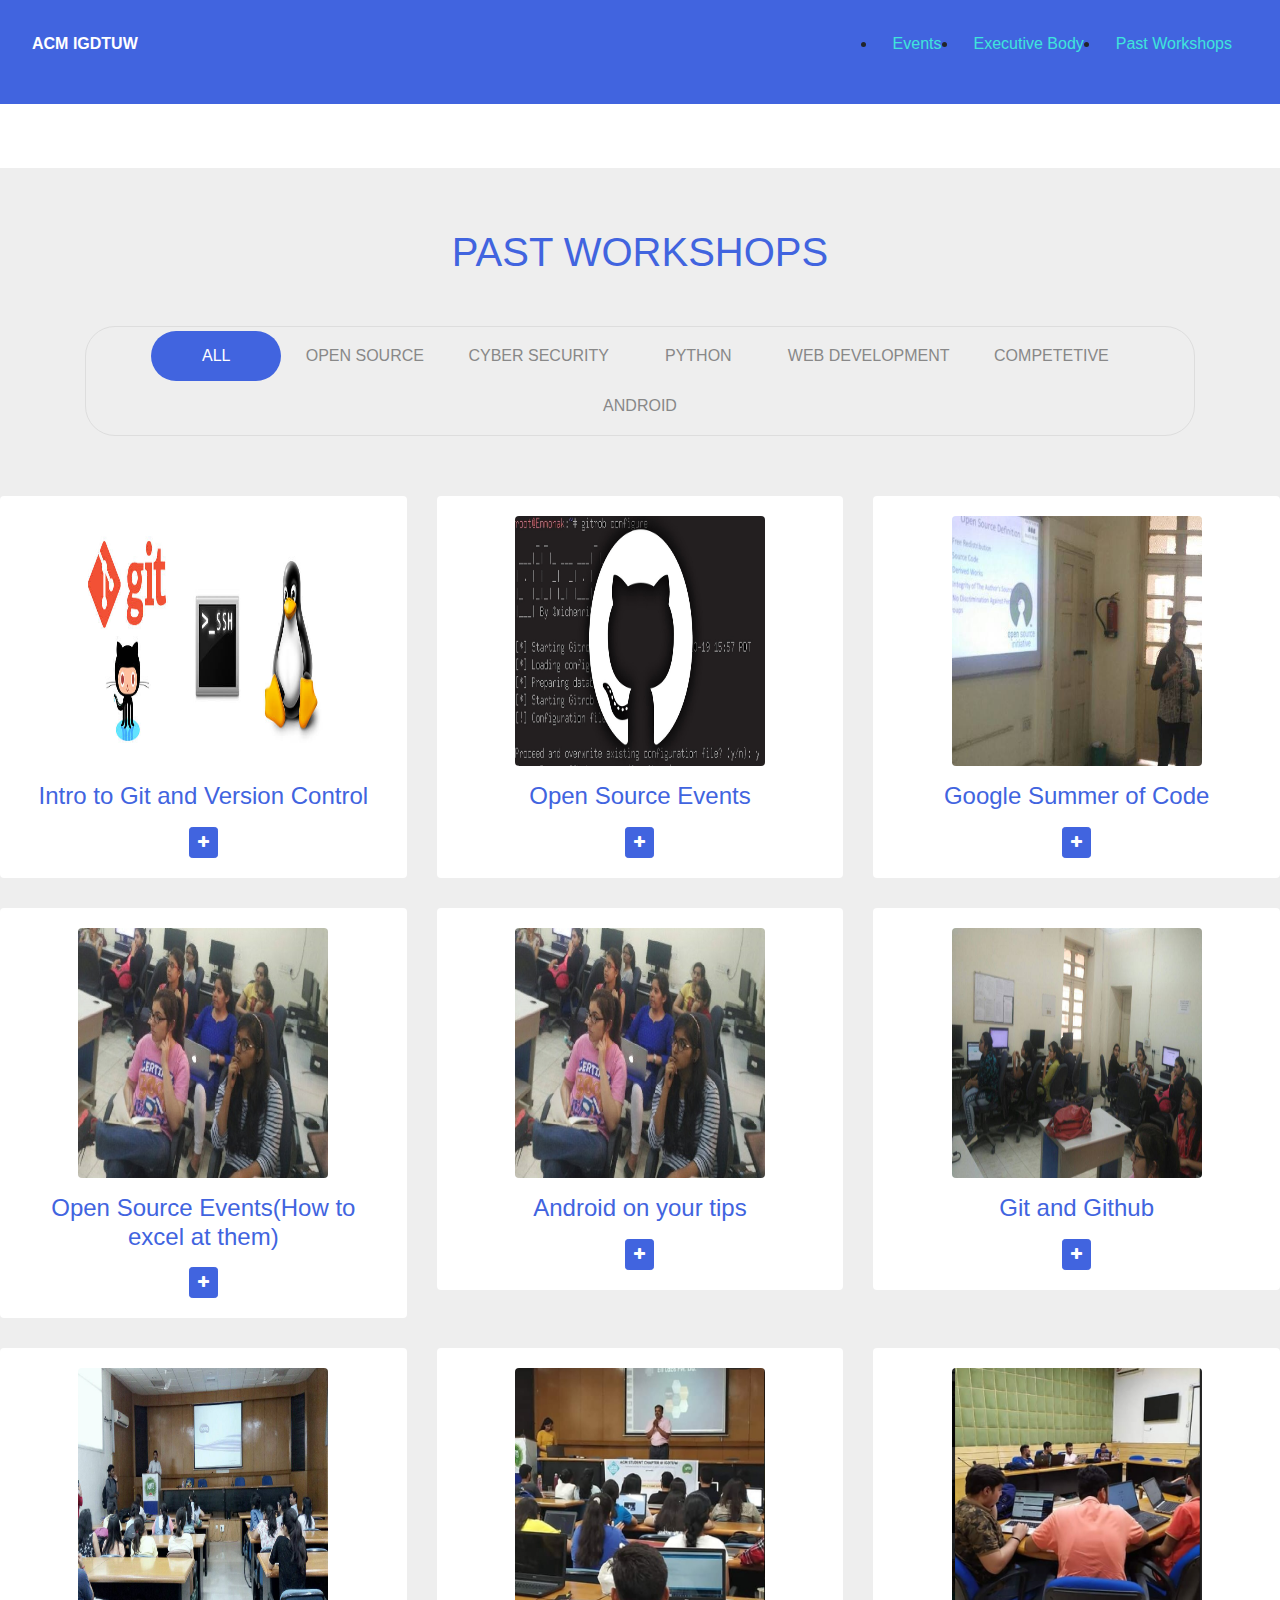
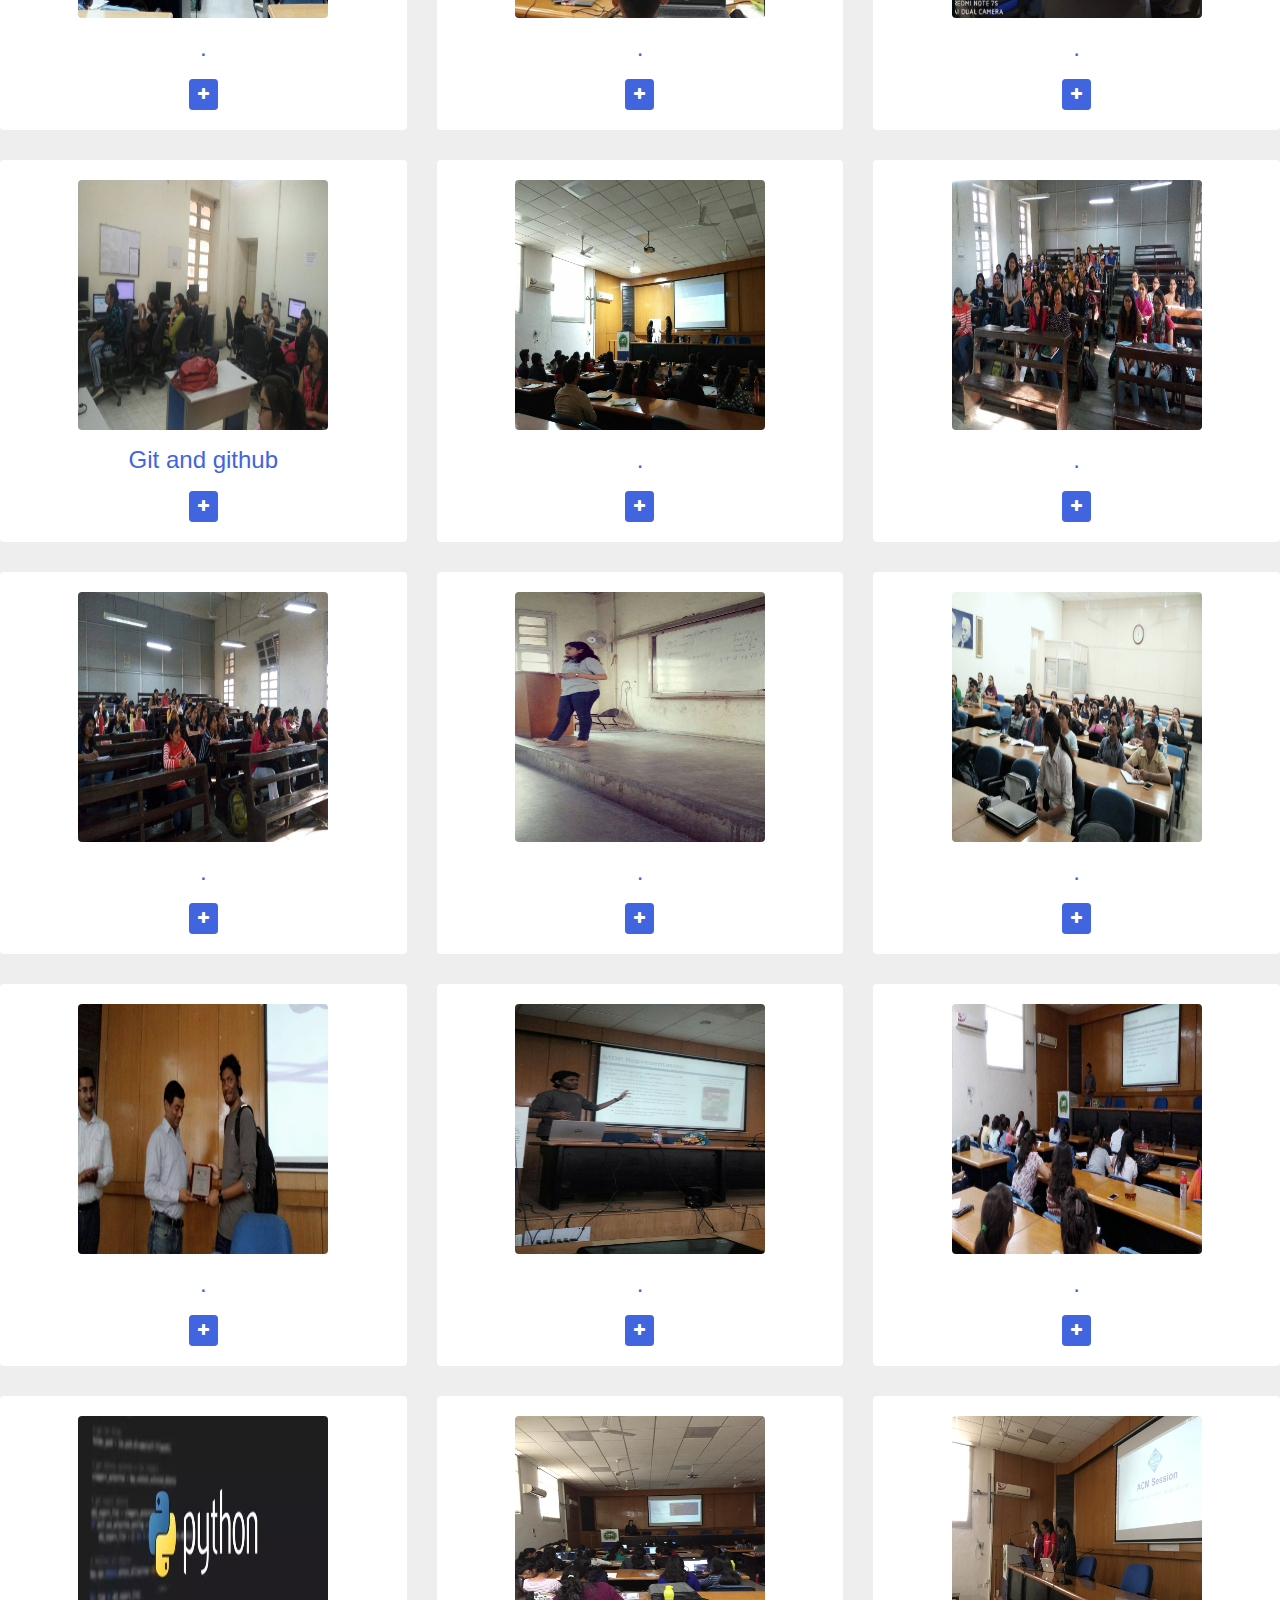
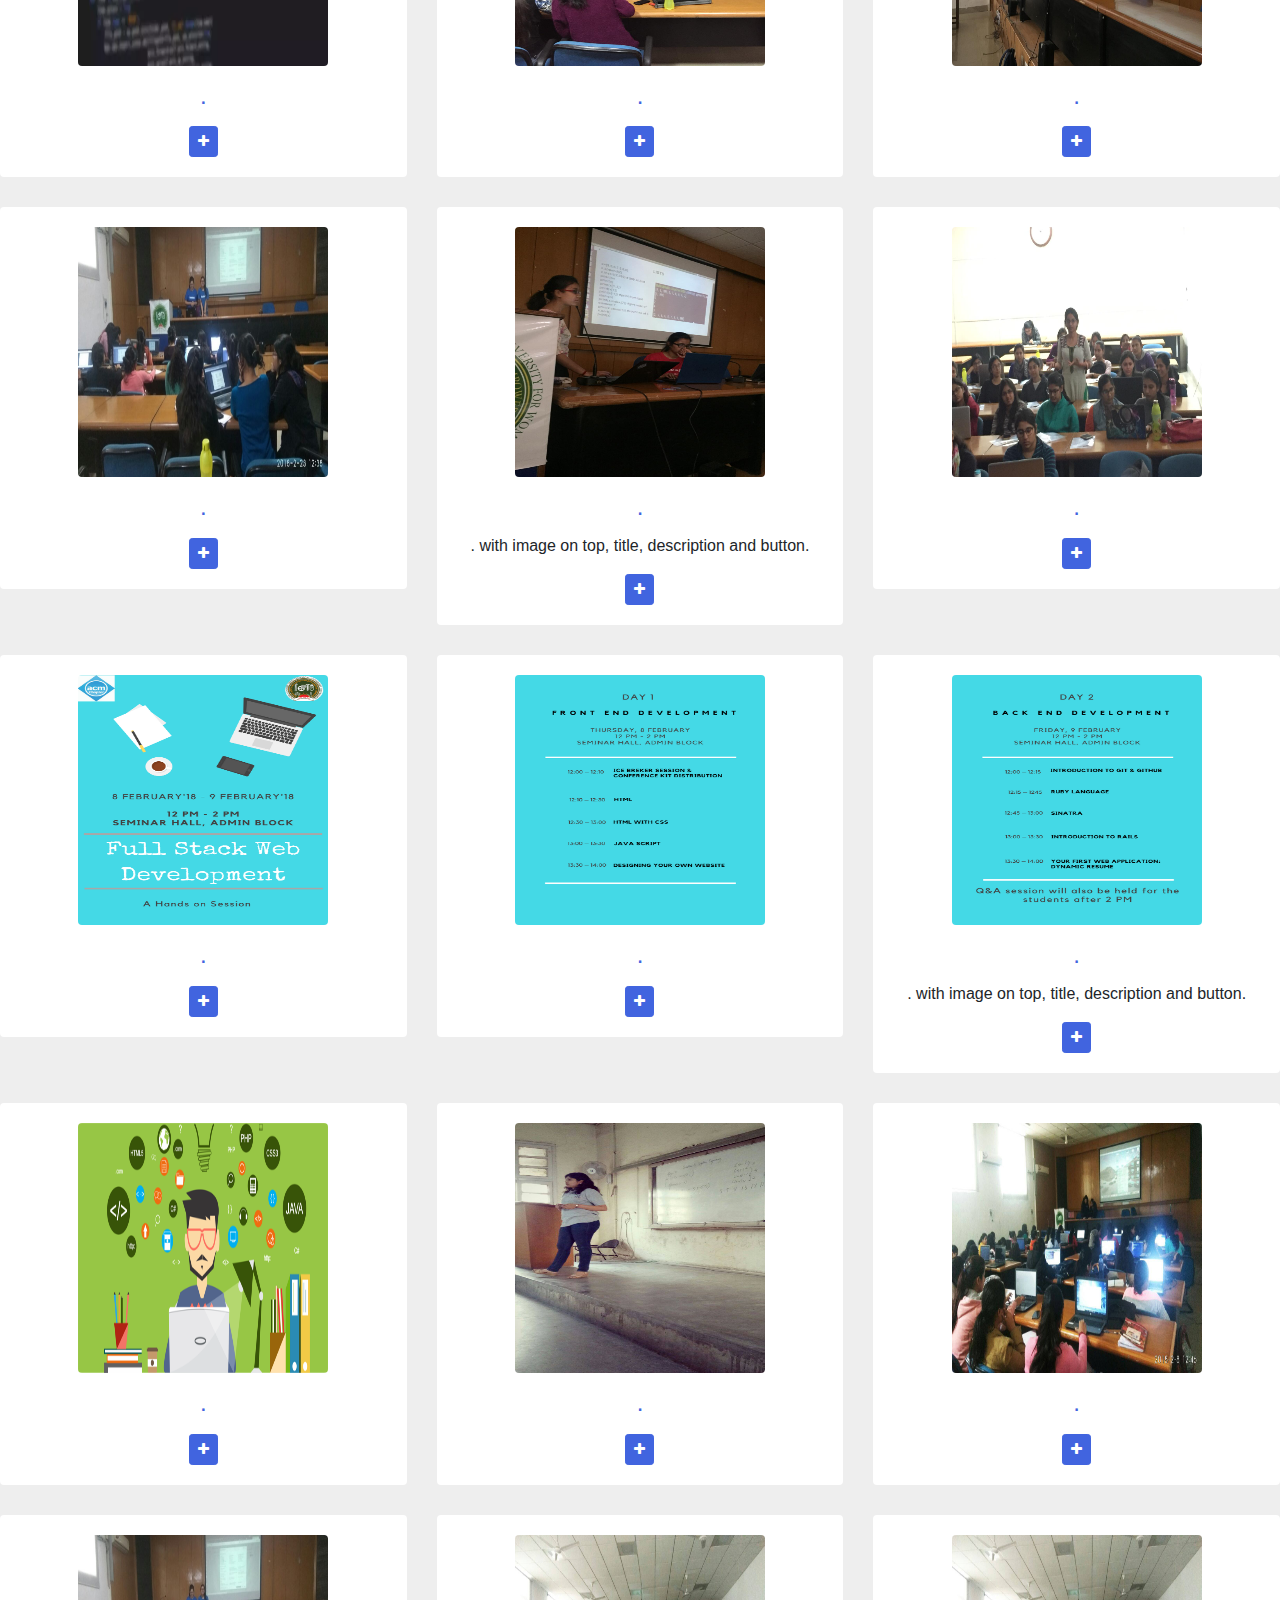
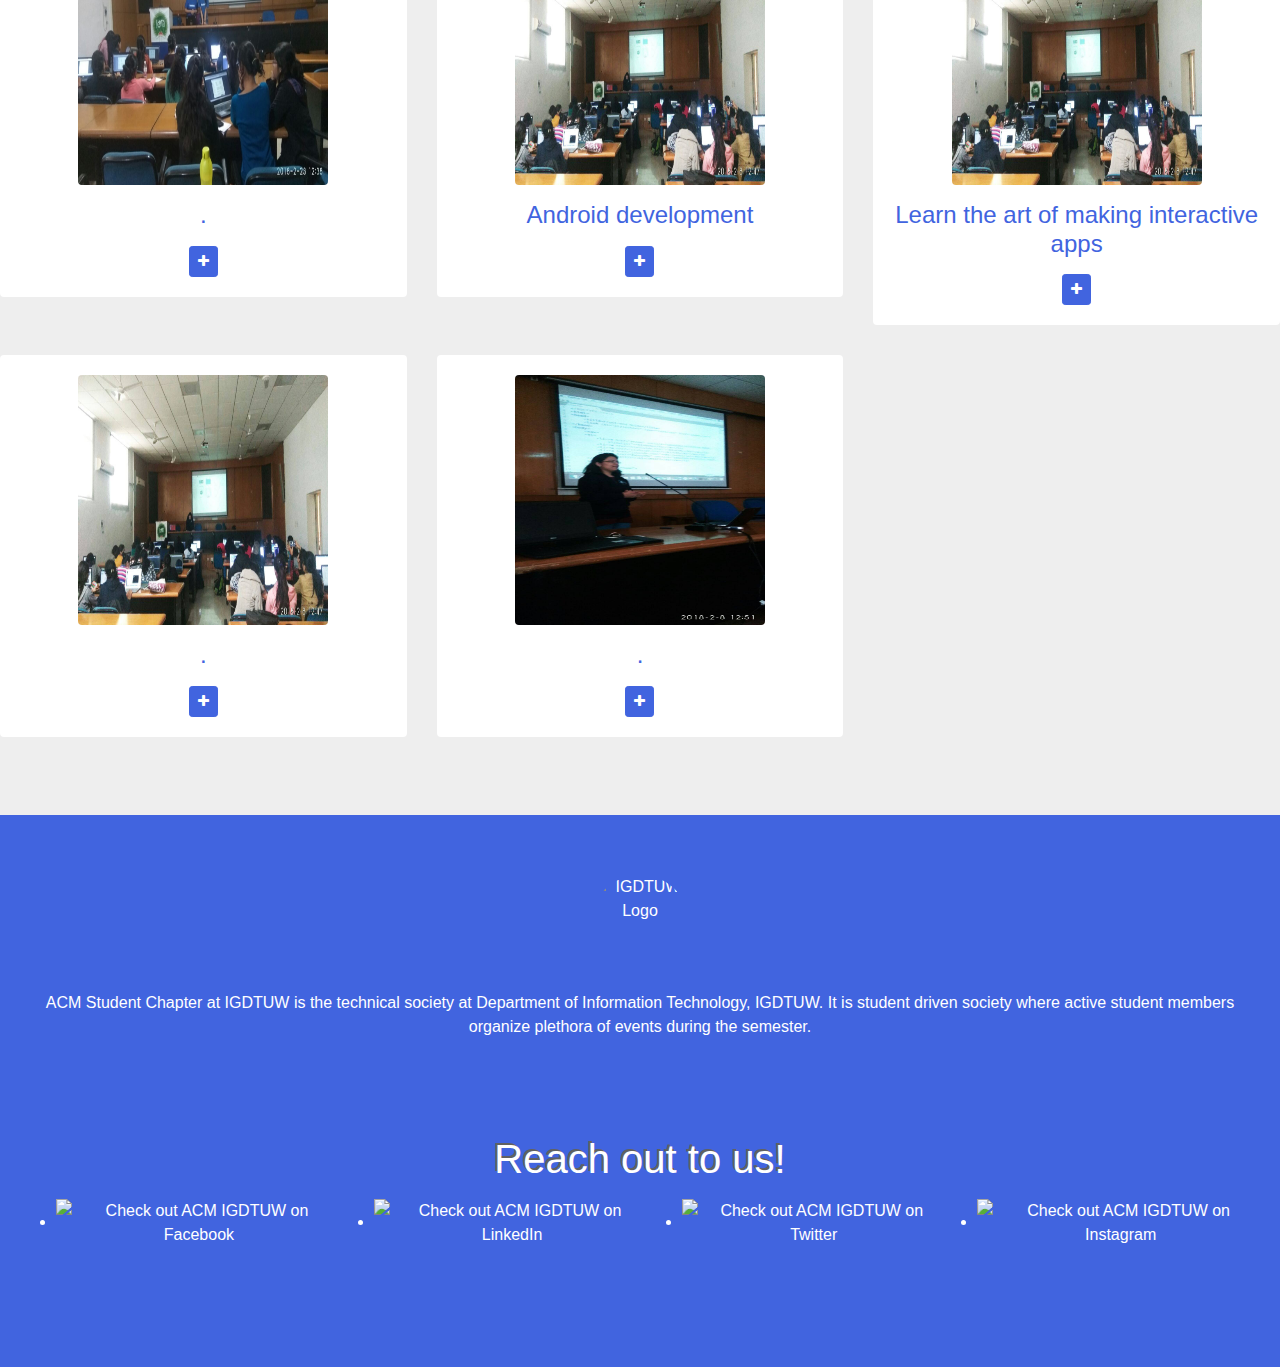
==== commit bf84e0f2: "updated" ====
--- a/emp.html
+++ b/emp.html
@@ -66,7 +66,7 @@
                                 <div class="card-body text-center">
                                     <p><img class=" img-fluid" src="images/git1.jpg" alt="card image"></p>
                                     <h4 class="card-title">Intro to Git and Version Control</h4>
-                                    <p class="card-text">. with image on top, title, description and button.</p>
+                                    <p class="card-text"></p>
                                     <a href="#" class="btn btn-primary btn-sm"><i class="fa fa-plus"></i></a>
                                 </div>
                             </div>
@@ -113,7 +113,7 @@
                                 <div class="card-body text-center">
                                     <p><img class=" img-fluid" src="images/git2.jpg" alt="card image"></p>
                                     <h4 class="card-title">Open Source Events</h4>
-                                    <p class="card-text">. with image on top, title, description and button.</p>
+                                    <p class="card-text"></p>
                                     <a href="#" class="btn btn-primary btn-sm"><i class="fa fa-plus"></i></a>
                                 </div>
                             </div>
@@ -162,7 +162,7 @@
                                 <div class="card-body text-center">
                                     <p><img class=" img-fluid" src="images/git3.jpg" alt="card image"></p>
                                     <h4 class="card-title">Google Summer of Code</h4>
-                                    <p class="card-text">. with image on top, title, description and button.</p>
+                                    <p class="card-text"></p>
                                     <a href="#" class="btn btn-primary btn-sm"><i class="fa fa-plus"></i></a>
                                 </div>
                             </div>
@@ -209,7 +209,7 @@
                                 <div class="card-body text-center">
                                     <p><img class=" img-fluid" src="images/git4.jpg" alt="card image"></p>
                                     <h4 class="card-title">Open Source Events(How to excel at them) </h4>
-                                    <p class="card-text">. with image on top, title, description and button.</p>
+                                    <p class="card-text"></p>
                                     <a href="#" class="btn btn-primary btn-sm"><i class="fa fa-plus"></i></a>
                                 </div>
                             </div>
@@ -249,7 +249,52 @@
             </div>
             
 
-            <!-- ./Team member -->
+            <!-- ./Team member --><div class="itemBox 6 col-xs-12 col-sm-6 col-md-4">
+                <div class="image-flip" ontouchstart="this.classList.toggle('hover');">
+                    <div class="mainflip">
+                        <div class="frontside">
+                            <div class="card">
+                                <div class="card-body text-center">
+                                    <p><img class=" img-fluid" src="images/git4.jpg" alt="card image"></p>
+                                    <h4 class="card-title">Android on your tips</h4>
+                                    <p class="card-text"></p>
+                                    <a href="#" class="btn btn-primary btn-sm"><i class="fa fa-plus"></i></a>
+                                </div>
+                            </div>
+                        </div>
+                        <div class="backside">
+                            <div class="card">
+                                <div class="card-body text-center mt-4">
+                                    <h4 class="card-title"></h4>
+                                    <p class="card-text">. .</p>
+                                    <ul class="list-inline">
+                                        <li class="list-inline-item">
+                                            <a class="social-icon text-xs-center" target="_blank" href="#">
+                                                <i class="fa fa-facebook"></i>
+                                            </a>
+                                        </li>
+                                        <li class="list-inline-item">
+                                            <a class="social-icon text-xs-center" target="_blank" href="#">
+                                                <i class="fa fa-twitter"></i>
+                                            </a>
+                                        </li>
+                                        <li class="list-inline-item">
+                                            <a class="social-icon text-xs-center" target="_blank" href="#">
+                                                <i class="fa fa-skype"></i>
+                                            </a>
+                                        </li>
+                                        <li class="list-inline-item">
+                                            <a class="social-icon text-xs-center" target="_blank" href="#">
+                                                <i class="fa fa-google"></i>
+                                            </a>
+                                        </li>
+                                    </ul>
+                                </div>
+                            </div>
+                        </div>
+                    </div>
+                </div>
+            </div>
             <!-- Team member -->
             <div class="itemBox 2 col-xs-12 col-sm-6 col-md-4">
                 <div class="image-flip" ontouchstart="this.classList.toggle('hover');">
@@ -259,7 +304,7 @@
                                 <div class="card-body text-center">
                                     <p><img class=" img-fluid" src="images/git5.jpg" alt="card image"></p>
                                     <h4 class="card-title">Git and Github</h4>
-                                    <p class="card-text">. with image on top, title, description and button.</p>
+                                    <p class="card-text"></p>
                                     <a href="#" class="btn btn-primary btn-sm"><i class="fa fa-plus"></i></a>
                                 </div>
                             </div>
@@ -310,7 +355,7 @@
                                 <div class="card-body text-center">
                                     <p><img class=" img-fluid" src="images/cyber5.jpg" alt="card image"></p>
                                     <h4 class="card-title">.</h4>
-                                    <p class="card-text">. with image on top, title, description and button.</p>
+                                    <p class="card-text"></p>
                                     <a href="#" class="btn btn-primary btn-sm"><i class="fa fa-plus"></i></a>
                                 </div>
                             </div>
@@ -358,7 +403,7 @@
                                 <div class="card-body text-center">
                                     <p><img class=" img-fluid" src="images/4.png" alt="card image"></p>
                                     <h4 class="card-title">.</h4>
-                                    <p class="card-text">. with image on top, title, description and button.</p>
+                                    <p class="card-text"></p>
                                     <a href="#" class="btn btn-primary btn-sm"><i class="fa fa-plus"></i></a>
                                 </div>
                             </div>
@@ -406,7 +451,7 @@
                                 <div class="card-body text-center">
                                     <p><img class=" img-fluid" src="images/5.png" alt="card image"></p>
                                     <h4 class="card-title">.</h4>
-                                    <p class="card-text">. with image on top, title, description and button.</p>
+                                    <p class="card-text"></p>
                                     <a href="#" class="btn btn-primary btn-sm"><i class="fa fa-plus"></i></a>
                                 </div>
                             </div>
@@ -454,7 +499,7 @@
                                 <div class="card-body text-center">
                                     <p><img class=" img-fluid" src="images/git5.jpg" alt="card image"></p>
                                     <h4 class="card-title">Git and github</h4>
-                                    <p class="card-text">. with image on top, title, description and button.</p>
+                                    <p class="card-text"></p>
                                     <a href="#" class="btn btn-primary btn-sm"><i class="fa fa-plus"></i></a>
                                 </div>
                             </div>
@@ -501,7 +546,7 @@
                                 <div class="card-body text-center">
                                     <p><img class=" img-fluid" src="images/comp3.jpg" alt="card image"></p>
                                     <h4 class="card-title">.</h4>
-                                    <p class="card-text">. with image on top, title, description and button.</p>
+                                    <p class="card-text"></p>
                                     <a href="#" class="btn btn-primary btn-sm"><i class="fa fa-plus"></i></a>
                                 </div>
                             </div>
@@ -549,7 +594,7 @@
                                 <div class="card-body text-center">
                                     <p><img class=" img-fluid" src="images/comp7.jpg" alt="card image"></p>
                                     <h4 class="card-title">.</h4>
-                                    <p class="card-text">. with image on top, title, description and button.</p>
+                                    <p class="card-text"></p>
                                     <a href="#" class="btn btn-primary btn-sm"><i class="fa fa-plus"></i></a>
                                 </div>
                             </div>
@@ -597,7 +642,7 @@
                                 <div class="card-body text-center">
                                     <p><img class=" img-fluid" src="images/comp5.jpg" alt="card image"></p>
                                     <h4 class="card-title">.</h4>
-                                    <p class="card-text">. with image on top, title, description and button.</p>
+                                    <p class="card-text"></p>
                                     <a href="#" class="btn btn-primary btn-sm"><i class="fa fa-plus"></i></a>
                                 </div>
                             </div>
@@ -645,7 +690,7 @@
                                 <div class="card-body text-center">
                                     <p><img class=" img-fluid" src="images/comp6.jpg" alt="card image"></p>
                                     <h4 class="card-title">.</h4>
-                                    <p class="card-text">. with image on top, title, description and button.</p>
+                                    <p class="card-text"></p>
                                     <a href="#" class="btn btn-primary btn-sm"><i class="fa fa-plus"></i></a>
                                 </div>
                             </div>
@@ -693,7 +738,7 @@
                                 <div class="card-body text-center">
                                     <p><img class=" img-fluid" src="images/cyber2.jpg" alt="card image"></p>
                                     <h4 class="card-title">.</h4>
-                                    <p class="card-text">. with image on top, title, description and button.</p>
+                                    <p class="card-text"></p>
                                     <a href="#" class="btn btn-primary btn-sm"><i class="fa fa-plus"></i></a>
                                 </div>
                             </div>
@@ -741,7 +786,7 @@
                                 <div class="card-body text-center">
                                     <p><img class=" img-fluid" src="images/cyber3.jpg" alt="card image"></p>
                                     <h4 class="card-title">.</h4>
-                                    <p class="card-text">. with image on top, title, description and button.</p>
+                                    <p class="card-text"></p>
                                     <a href="#" class="btn btn-primary btn-sm"><i class="fa fa-plus"></i></a>
                                 </div>
                             </div>
@@ -789,7 +834,7 @@
                                 <div class="card-body text-center">
                                     <p><img class=" img-fluid" src="images/cyber4.jpg" alt="card image"></p>
                                     <h4 class="card-title">.</h4>
-                                    <p class="card-text">. with image on top, title, description and button.</p>
+                                    <p class="card-text"></p>
                                     <a href="#" class="btn btn-primary btn-sm"><i class="fa fa-plus"></i></a>
                                 </div>
                             </div>
@@ -837,7 +882,7 @@
                                 <div class="card-body text-center">
                                     <p><img class=" img-fluid" src="images/cyber6.jpg" alt="card image"></p>
                                     <h4 class="card-title">.</h4>
-                                    <p class="card-text">. with image on top, title, description and button.</p>
+                                    <p class="card-text"></p>
                                     <a href="#" class="btn btn-primary btn-sm"><i class="fa fa-plus"></i></a>
                                 </div>
                             </div>
@@ -886,7 +931,7 @@
                                 <div class="card-body text-center">
                                     <p><img class=" img-fluid" src="images/py1.png" alt="card image"></p>
                                     <h4 class="card-title">.</h4>
-                                    <p class="card-text">. with image on top, title, description and button.</p>
+                                    <p class="card-text"></p>
                                     <a href="#" class="btn btn-primary btn-sm"><i class="fa fa-plus"></i></a>
                                 </div>
                             </div>
@@ -934,7 +979,7 @@
                                 <div class="card-body text-center">
                                     <p><img class=" img-fluid" src="images/py2.jpeg" alt="card image"></p>
                                     <h4 class="card-title">.</h4>
-                                    <p class="card-text">. with image on top, title, description and button.</p>
+                                    <p class="card-text"></p>
                                     <a href="#" class="btn btn-primary btn-sm"><i class="fa fa-plus"></i></a>
                                 </div>
                             </div>
@@ -982,7 +1027,7 @@
                                 <div class="card-body text-center">
                                     <p><img class=" img-fluid" src="images/py3.jpeg" alt="card image"></p>
                                     <h4 class="card-title">.</h4>
-                                    <p class="card-text">. with image on top, title, description and button.</p>
+                                    <p class="card-text"></p>
                                     <a href="#" class="btn btn-primary btn-sm"><i class="fa fa-plus"></i></a>
                                 </div>
                             </div>
@@ -1030,7 +1075,7 @@
                                 <div class="card-body text-center">
                                     <p><img class=" img-fluid" src="images/py4.jpeg" alt="card image"></p>
                                     <h4 class="card-title">.</h4>
-                                    <p class="card-text">. with image on top, title, description and button.</p>
+                                    <p class="card-text"></p>
                                     <a href="#" class="btn btn-primary btn-sm"><i class="fa fa-plus"></i></a>
                                 </div>
                             </div>
@@ -1126,7 +1171,7 @@
                                 <div class="card-body text-center">
                                     <p><img class=" img-fluid" src="images/py6.jpeg" alt="card image"></p>
                                     <h4 class="card-title">.</h4>
-                                    <p class="card-text">. with image on top, title, description and button.</p>
+                                    <p class="card-text"></p>
                                     <a href="#" class="btn btn-primary btn-sm"><i class="fa fa-plus"></i></a>
                                 </div>
                             </div>
@@ -1174,7 +1219,7 @@
                                 <div class="card-body text-center">
                                     <p><img class=" img-fluid" src="images/web1.png" alt="card image"></p>
                                     <h4 class="card-title">.</h4>
-                                    <p class="card-text">. with image on top, title, description and button.</p>
+                                    <p class="card-text"></p>
                                     <a href="#" class="btn btn-primary btn-sm"><i class="fa fa-plus"></i></a>
                                 </div>
                             </div>
@@ -1222,7 +1267,7 @@
                                 <div class="card-body text-center">
                                     <p><img class=" img-fluid" src="images/web2.png" alt="card image"></p>
                                     <h4 class="card-title">.</h4>
-                                    <p class="card-text">. with image on top, title, description and button.</p>
+                                    <p class="card-text"></p>
                                     <a href="#" class="btn btn-primary btn-sm"><i class="fa fa-plus"></i></a>
                                 </div>
                             </div>
@@ -1318,45 +1363,90 @@
                                 <div class="card-body text-center">
                                     <p><img class=" img-fluid" src="images/web4.png" alt="card image"></p>
                                     <h4 class="card-title">.</h4>
-                                    <p class="card-text">. with image on top, title, description and button.</p>
-                                    <a href="#" class="btn btn-primary btn-sm"><i class="fa fa-plus"></i></a>
-                                </div>
-                            </div>
-                        </div>
-                        <div class="backside">
-                            <div class="card">
-                                <div class="card-body text-center mt-4">
-                                    <h4 class="card-title">.</h4>
-                                    <p class="card-text">. .</p>
-                                    <ul class="list-inline">
-                                        <li class="list-inline-item">
-                                            <a class="social-icon text-xs-center" target="_blank" href="#">
-                                                <i class="fa fa-facebook"></i>
-                                            </a>
-                                        </li>
-                                        <li class="list-inline-item">
-                                            <a class="social-icon text-xs-center" target="_blank" href="#">
-                                                <i class="fa fa-twitter"></i>
-                                            </a>
-                                        </li>
-                                        <li class="list-inline-item">
-                                            <a class="social-icon text-xs-center" target="_blank" href="#">
-                                                <i class="fa fa-skype"></i>
-                                            </a>
-                                        </li>
-                                        <li class="list-inline-item">
-                                            <a class="social-icon text-xs-center" target="_blank" href="#">
-                                                <i class="fa fa-google"></i>
-                                            </a>
-                                        </li>
-                                    </ul>
-                                </div>
-                            </div>
-                        </div>
-                    </div>
-                </div>
-            </div>
-            <!-- ./Team member -->
+                                    <p class="card-text"></p>
+                                    <a href="#" class="btn btn-primary btn-sm"><i class="fa fa-plus"></i></a>
+                                </div>
+                            </div>
+                        </div>
+                        <div class="backside">
+                            <div class="card">
+                                <div class="card-body text-center mt-4">
+                                    <h4 class="card-title">.</h4>
+                                    <p class="card-text">. .</p>
+                                    <ul class="list-inline">
+                                        <li class="list-inline-item">
+                                            <a class="social-icon text-xs-center" target="_blank" href="#">
+                                                <i class="fa fa-facebook"></i>
+                                            </a>
+                                        </li>
+                                        <li class="list-inline-item">
+                                            <a class="social-icon text-xs-center" target="_blank" href="#">
+                                                <i class="fa fa-twitter"></i>
+                                            </a>
+                                        </li>
+                                        <li class="list-inline-item">
+                                            <a class="social-icon text-xs-center" target="_blank" href="#">
+                                                <i class="fa fa-skype"></i>
+                                            </a>
+                                        </li>
+                                        <li class="list-inline-item">
+                                            <a class="social-icon text-xs-center" target="_blank" href="#">
+                                                <i class="fa fa-google"></i>
+                                            </a>
+                                        </li>
+                                    </ul>
+                                </div>
+                            </div>
+                        </div>
+                    </div>
+                </div>
+            </div>
+            <!-- ./Team member --><div class="itemBox 6 col-xs-12 col-sm-6 col-md-4">
+                <div class="image-flip" ontouchstart="this.classList.toggle('hover');">
+                    <div class="mainflip">
+                        <div class="frontside">
+                            <div class="card">
+                                <div class="card-body text-center">
+                                    <p><img class=" img-fluid" src="images/comp6.jpg" alt="card image"></p>
+                                    <h4 class="card-title">.</h4>
+                                    <p class="card-text"></p>
+                                    <a href="#" class="btn btn-primary btn-sm"><i class="fa fa-plus"></i></a>
+                                </div>
+                            </div>
+                        </div>
+                        <div class="backside">
+                            <div class="card">
+                                <div class="card-body text-center mt-4">
+                                    <h4 class="card-title">.</h4>
+                                    <p class="card-text">. .</p>
+                                    <ul class="list-inline">
+                                        <li class="list-inline-item">
+                                            <a class="social-icon text-xs-center" target="_blank" href="#">
+                                                <i class="fa fa-facebook"></i>
+                                            </a>
+                                        </li>
+                                        <li class="list-inline-item">
+                                            <a class="social-icon text-xs-center" target="_blank" href="#">
+                                                <i class="fa fa-twitter"></i>
+                                            </a>
+                                        </li>
+                                        <li class="list-inline-item">
+                                            <a class="social-icon text-xs-center" target="_blank" href="#">
+                                                <i class="fa fa-skype"></i>
+                                            </a>
+                                        </li>
+                                        <li class="list-inline-item">
+                                            <a class="social-icon text-xs-center" target="_blank" href="#">
+                                                <i class="fa fa-google"></i>
+                                            </a>
+                                        </li>
+                                    </ul>
+                                </div>
+                            </div>
+                        </div>
+                    </div>
+                </div>
+            </div>
 		 <!-- Team member -->
             <div class="itemBox 4 col-xs-12 col-sm-6 col-md-4">
                 <div class="image-flip" ontouchstart="this.classList.toggle('hover');">
@@ -1366,45 +1456,231 @@
                                 <div class="card-body text-center">
                                     <p><img class=" img-fluid" src="images/frontend1.jpg" alt="card image"></p>
                                     <h4 class="card-title">.</h4>
-                                    <p class="card-text">. with image on top, title, description and button.</p>
-                                    <a href="#" class="btn btn-primary btn-sm"><i class="fa fa-plus"></i></a>
-                                </div>
-                            </div>
-                        </div>
-                        <div class="backside">
-                            <div class="card">
-                                <div class="card-body text-center mt-4">
-                                    <h4 class="card-title">.</h4>
-                                    <p class="card-text">. .</p>
-                                    <ul class="list-inline">
-                                        <li class="list-inline-item">
-                                            <a class="social-icon text-xs-center" target="_blank" href="#">
-                                                <i class="fa fa-facebook"></i>
-                                            </a>
-                                        </li>
-                                        <li class="list-inline-item">
-                                            <a class="social-icon text-xs-center" target="_blank" href="#">
-                                                <i class="fa fa-twitter"></i>
-                                            </a>
-                                        </li>
-                                        <li class="list-inline-item">
-                                            <a class="social-icon text-xs-center" target="_blank" href="#">
-                                                <i class="fa fa-skype"></i>
-                                            </a>
-                                        </li>
-                                        <li class="list-inline-item">
-                                            <a class="social-icon text-xs-center" target="_blank" href="#">
-                                                <i class="fa fa-google"></i>
-                                            </a>
-                                        </li>
-                                    </ul>
-                                </div>
-                            </div>
-                        </div>
-                    </div>
-                </div>
-            </div>
-            <!-- ./Team member -->
+                                    <p class="card-text"></p>
+                                    <a href="#" class="btn btn-primary btn-sm"><i class="fa fa-plus"></i></a>
+                                </div>
+                            </div>
+                        </div>
+                        <div class="backside">
+                            <div class="card">
+                                <div class="card-body text-center mt-4">
+                                    <h4 class="card-title">.</h4>
+                                    <p class="card-text">. .</p>
+                                    <ul class="list-inline">
+                                        <li class="list-inline-item">
+                                            <a class="social-icon text-xs-center" target="_blank" href="#">
+                                                <i class="fa fa-facebook"></i>
+                                            </a>
+                                        </li>
+                                        <li class="list-inline-item">
+                                            <a class="social-icon text-xs-center" target="_blank" href="#">
+                                                <i class="fa fa-twitter"></i>
+                                            </a>
+                                        </li>
+                                        <li class="list-inline-item">
+                                            <a class="social-icon text-xs-center" target="_blank" href="#">
+                                                <i class="fa fa-skype"></i>
+                                            </a>
+                                        </li>
+                                        <li class="list-inline-item">
+                                            <a class="social-icon text-xs-center" target="_blank" href="#">
+                                                <i class="fa fa-google"></i>
+                                            </a>
+                                        </li>
+                                    </ul>
+                                </div>
+                            </div>
+                        </div>
+                    </div>
+                </div>
+            </div>
+            <!-- ./Team member --> <!-- Team member -->
+            <div class="itemBox 6 acol-xs-12 col-sm-6 col-md-4">
+                <div class="image-flip" ontouchstart="this.classList.toggle('hover');">
+                    <div class="mainflip">
+                        <div class="frontside">
+                            <div class="card">
+                                <div class="card-body text-center">
+                                    <p><img class=" img-fluid" src="images/py4.jpeg" alt="card image"></p>
+                                    <h4 class="card-title">.</h4>
+                                    <p class="card-text"></p>
+                                    <a href="#" class="btn btn-primary btn-sm"><i class="fa fa-plus"></i></a>
+                                </div>
+                            </div>
+                        </div>
+                        <div class="backside">
+                            <div class="card">
+                                <div class="card-body text-center mt-4">
+                                    <h4 class="card-title">.</h4>
+                                    <p class="card-text">. .</p>
+                                    <ul class="list-inline">
+                                        <li class="list-inline-item">
+                                            <a class="social-icon text-xs-center" target="_blank" href="#">
+                                                <i class="fa fa-facebook"></i>
+                                            </a>
+                                        </li>
+                                        <li class="list-inline-item">
+                                            <a class="social-icon text-xs-center" target="_blank" href="#">
+                                                <i class="fa fa-twitter"></i>
+                                            </a>
+                                        </li>
+                                        <li class="list-inline-item">
+                                            <a class="social-icon text-xs-center" target="_blank" href="#">
+                                                <i class="fa fa-skype"></i>
+                                            </a>
+                                        </li>
+                                        <li class="list-inline-item">
+                                            <a class="social-icon text-xs-center" target="_blank" href="#">
+                                                <i class="fa fa-google"></i>
+                                            </a>
+                                        </li>
+                                    </ul>
+                                </div>
+                            </div>
+                        </div>
+                    </div>
+                </div>
+            </div><!-- Team member -->
+            <div class="itemBox 6 col-xs-12 col-sm-6 col-md-4">
+                <div class="image-flip" ontouchstart="this.classList.toggle('hover');">
+                    <div class="mainflip">
+                        <div class="frontside">
+                            <div class="card">
+                                <div class="card-body text-center">
+                                    <p><img class=" img-fluid" src="images/frontend2.jpg" alt="card image"></p>
+                                    <h4 class="card-title">Android development</h4>
+                                    <p class="card-text"></p>
+                                    <a href="#" class="btn btn-primary btn-sm"><i class="fa fa-plus"></i></a>
+                                </div>
+                            </div>
+                        </div>
+                        <div class="backside">
+                            <div class="card">
+                                <div class="card-body text-center mt-4">
+                                    <h4 class="card-title">.</h4>
+                                    <p class="card-text">. .</p>
+                                    <ul class="list-inline">
+                                        <li class="list-inline-item">
+                                            <a class="social-icon text-xs-center" target="_blank" href="#">
+                                                <i class="fa fa-facebook"></i>
+                                            </a>
+                                        </li>
+                                        <li class="list-inline-item">
+                                            <a class="social-icon text-xs-center" target="_blank" href="#">
+                                                <i class="fa fa-twitter"></i>
+                                            </a>
+                                        </li>
+                                        <li class="list-inline-item">
+                                            <a class="social-icon text-xs-center" target="_blank" href="#">
+                                                <i class="fa fa-skype"></i>
+                                            </a>
+                                        </li>
+                                        <li class="list-inline-item">
+                                            <a class="social-icon text-xs-center" target="_blank" href="#">
+                                                <i class="fa fa-google"></i>
+                                            </a>
+                                        </li>
+                                    </ul>
+                                </div>
+                            </div>
+                        </div>
+                    </div>
+                </div>
+            </div>
+		 <!-- Team member -->
+            <div class="itemBox 6 col-xs-12 col-sm-6 col-md-4">
+                <div class="image-flip" ontouchstart="this.classList.toggle('hover');">
+                    <div class="mainflip">
+                        <div class="frontside">
+                            <div class="card">
+                                <div class="card-body text-center">
+                                    <p><img class=" img-fluid" src="images/frontend2.jpg" alt="card image"></p>
+                                    <h4 class="card-title">Learn the art of making interactive apps</h4>
+                                    <p class="card-text"></p>
+                                    <a href="#" class="btn btn-primary btn-sm"><i class="fa fa-plus"></i></a>
+                                </div>
+                            </div>
+                        </div>
+                        <div class="backside">
+                            <div class="card">
+                                <div class="card-body text-center mt-4">
+                                    <h4 class="card-title">.</h4>
+                                    <p class="card-text">. .</p>
+                                    <ul class="list-inline">
+                                        <li class="list-inline-item">
+                                            <a class="social-icon text-xs-center" target="_blank" href="#">
+                                                <i class="fa fa-facebook"></i>
+                                            </a>
+                                        </li>
+                                        <li class="list-inline-item">
+                                            <a class="social-icon text-xs-center" target="_blank" href="#">
+                                                <i class="fa fa-twitter"></i>
+                                            </a>
+                                        </li>
+                                        <li class="list-inline-item">
+                                            <a class="social-icon text-xs-center" target="_blank" href="#">
+                                                <i class="fa fa-skype"></i>
+                                            </a>
+                                        </li>
+                                        <li class="list-inline-item">
+                                            <a class="social-icon text-xs-center" target="_blank" href="#">
+                                                <i class="fa fa-google"></i>
+                                            </a>
+                                        </li>
+                                    </ul>
+                                </div>
+                            </div>
+                        </div>
+                    </div>
+                </div>
+            </div>
+            <!-- ./Team member --> <!-- Team member -->
+            <div class="itemBox 4 col-xs-12 col-sm-6 col-md-4">
+                <div class="image-flip" ontouchstart="this.classList.toggle('hover');">
+                    <div class="mainflip">
+                        <div class="frontside">
+                            <div class="card">
+                                <div class="card-body text-center">
+                                    <p><img class=" img-fluid" src="images/frontend2.jpg" alt="card image"></p>
+                                    <h4 class="card-title">.</h4>
+                                    <p class="card-text"></p>
+                                    <a href="#" class="btn btn-primary btn-sm"><i class="fa fa-plus"></i></a>
+                                </div>
+                            </div>
+                        </div>
+                        <div class="backside">
+                            <div class="card">
+                                <div class="card-body text-center mt-4">
+                                    <h4 class="card-title">.</h4>
+                                    <p class="card-text">. .</p>
+                                    <ul class="list-inline">
+                                        <li class="list-inline-item">
+                                            <a class="social-icon text-xs-center" target="_blank" href="#">
+                                                <i class="fa fa-facebook"></i>
+                                            </a>
+                                        </li>
+                                        <li class="list-inline-item">
+                                            <a class="social-icon text-xs-center" target="_blank" href="#">
+                                                <i class="fa fa-twitter"></i>
+                                            </a>
+                                        </li>
+                                        <li class="list-inline-item">
+                                            <a class="social-icon text-xs-center" target="_blank" href="#">
+                                                <i class="fa fa-skype"></i>
+                                            </a>
+                                        </li>
+                                        <li class="list-inline-item">
+                                            <a class="social-icon text-xs-center" target="_blank" href="#">
+                                                <i class="fa fa-google"></i>
+                                            </a>
+                                        </li>
+                                    </ul>
+                                </div>
+                            </div>
+                        </div>
+                    </div>
+                </div>
+            </div>
 		 <!-- Team member -->
             <div class="itemBox 4 col-xs-12 col-sm-6 col-md-4">
                 <div class="image-flip" ontouchstart="this.classList.toggle('hover');">
@@ -1412,57 +1688,9 @@
                         <div class="frontside">
                             <div class="card">
                                 <div class="card-body text-center">
-                                    <p><img class=" img-fluid" src="images/frontend2.jpg" alt="card image"></p>
-                                    <h4 class="card-title">.</h4>
-                                    <p class="card-text">. with image on top, title, description and button.</p>
-                                    <a href="#" class="btn btn-primary btn-sm"><i class="fa fa-plus"></i></a>
-                                </div>
-                            </div>
-                        </div>
-                        <div class="backside">
-                            <div class="card">
-                                <div class="card-body text-center mt-4">
-                                    <h4 class="card-title">.</h4>
-                                    <p class="card-text">. .</p>
-                                    <ul class="list-inline">
-                                        <li class="list-inline-item">
-                                            <a class="social-icon text-xs-center" target="_blank" href="#">
-                                                <i class="fa fa-facebook"></i>
-                                            </a>
-                                        </li>
-                                        <li class="list-inline-item">
-                                            <a class="social-icon text-xs-center" target="_blank" href="#">
-                                                <i class="fa fa-twitter"></i>
-                                            </a>
-                                        </li>
-                                        <li class="list-inline-item">
-                                            <a class="social-icon text-xs-center" target="_blank" href="#">
-                                                <i class="fa fa-skype"></i>
-                                            </a>
-                                        </li>
-                                        <li class="list-inline-item">
-                                            <a class="social-icon text-xs-center" target="_blank" href="#">
-                                                <i class="fa fa-google"></i>
-                                            </a>
-                                        </li>
-                                    </ul>
-                                </div>
-                            </div>
-                        </div>
-                    </div>
-                </div>
-            </div>
-            <!-- ./Team member -->
-		 <!-- Team member -->
-            <div class="itemBox 4 col-xs-12 col-sm-6 col-md-4">
-                <div class="image-flip" ontouchstart="this.classList.toggle('hover');">
-                    <div class="mainflip">
-                        <div class="frontside">
-                            <div class="card">
-                                <div class="card-body text-center">
                                     <p><img class=" img-fluid" src="images/frontend3.jpg" alt="card image"></p>
                                     <h4 class="card-title">.</h4>
-                                    <p class="card-text">. with image on top, title, description and button.</p>
+                                    <p class="card-text"></p>
                                     <a href="#" class="btn btn-primary btn-sm"><i class="fa fa-plus"></i></a>
                                 </div>
                             </div>
--- a/css/emp.css
+++ b/css/emp.css
@@ -4,6 +4,49 @@
 #team {
     background: #eee !important;
     margin-top: 5%;
+}
+.nav-container {
+  background: #4164DF;
+}
+
+.nav-container a {
+  color: #3FE4DB;
+}
+
+header {
+  display: -webkit-box;
+  display: -ms-flexbox;
+  display: flex;
+  -webkit-box-pack: justify;
+      -ms-flex-pack: justify;
+          justify-content: space-between;
+  padding: 2em 2em;
+}
+
+header a:hover,
+header a:focus {
+  color: #3FE4DB;
+}
+
+header li a:hover,
+header li a:focus {
+  color: #fff;
+}
+
+header .logo {
+  color: white;
+  font-weight: bold;
+}
+
+header nav ul {
+  display: -webkit-box;
+  display: -ms-flexbox;
+  display: flex;
+}
+
+header nav ul li a {
+  display: block;
+  padding: 0em 1em;
 }
 
 
@@ -13,7 +56,94 @@
     font-size: 1.125rem;
     line-height: 2;
 }
-
+.main_menu .navbar-brand {
+    padding-top: 0rem;
+}
+
+#header{
+	float: left;
+	display: inline;
+	width: 100%;
+  background-color: #323232;
+  background-color: #323232;  
+
+}
+/*--------.menu_area-------- */
+.menu_area{
+  float: left;
+  display: inline;
+  width: 100%;
+}
+.navbar-default .navbar-brand {
+  color:  #90a4ae;
+  font-size: 25px;
+  font-weight: bold;
+  margin-top: 15px; 
+}
+.navbar-default .navbar-brand:focus, .navbar-default .navbar-brand:hover {
+  background-color: transparent;
+  color: #3498db;
+}
+.navbar-default {
+  background-color: #8e44ad;
+  background-color: #fff;
+  border-color: transparent;
+}
+#navbar{overflow-x: hidden;}
+.navbar-default .navbar-nav > li > a {
+  color:  rgb(52, 152, 219);
+  padding: 30px 15px;
+  text-transform: uppercase;
+  -webkit-transition: all 0.5s;
+  -o-transition: all 0.5s;
+  transition: all 0.5s;
+}
+.navbar-default .navbar-nav > li > a:focus, .navbar-default .navbar-nav > li > a:hover {
+  background-color: transparent;
+}
+.navbar-default .navbar-nav > .active > a, .navbar-default .navbar-nav > .active > a:hover, .navbar-default .navbar-nav > .active > a:focus {
+  background-color: transparent;
+}
+.navbar-nav > li > .dropdown-menu {
+  background-color: #48575a; 
+}
+.navbar-nav > li > .dropdown-menu:before { 
+  border-bottom: 15px solid #48575a; 
+  border-left: 15px solid transparent;
+  border-right: 15px solid transparent;
+  content: "";
+  height: 0;
+  position: absolute;
+  right: 25px;
+  top: -15px;
+  width: 0;
+}
+.navbar-nav > li > .dropdown-menu li a {
+  border-bottom: 1px dotted rgba(255, 255, 255, 0.3);
+  color: #fff;
+  display: block;  
+  opacity: 0.8;
+  padding: 10px;
+  -webkit-transition: all 0.5s;
+  -o-transition: all 0.5s;
+  transition: all 0.5s;
+}
+.navbar-nav > li > .dropdown-menu > li:last-child a {
+  border-bottom: medium none;
+}
+.dropdown-menu > li > a:focus, .dropdown-menu > li > a:hover {
+  background-color:transparent;  
+  text-decoration: none;
+}
+.dropdown-menu > .active > a, .dropdown-menu > .active > a:focus, .dropdown-menu > .active > a:hover {
+  background-color: transparent;  
+}
+.navbar-default .navbar-toggle:focus, .navbar-default .navbar-toggle:hover {
+  background-color: transparent;
+}
+.navbar-default .navbar-nav > .open > a, .navbar-default .navbar-nav > .open > a:focus, .navbar-default .navbar-nav > .open > a:hover {
+  background-color: transparent;
+}
 .content {
     margin-top: 100px;
     margin-bottom: 100px;
@@ -101,22 +231,22 @@
 }
 #filter-list li.active,
 #filter-list li:hover{
-	background-color: #15ad8a;
+	background-color:  #4164DF;
 	color: #fff;
 }
 
 .btn-primary:hover,
 .btn-primary:focus {
-    background-color: #108d6f;
-    border-color: #108d6f;
+    background-color:  #4164DF;
+    border-color:  #4164DF;
     box-shadow: none;
     outline: none;
 }
 
 .btn-primary {
     color: #fff;
-    background-color: #007b5e;
-    border-color: #007b5e;
+    background-color:  #4164DF;
+    border-color: #4164DF;
 }
 
 section {
@@ -125,7 +255,7 @@
 
 section .section-title {
     text-align: center;
-    color: #007b5e;
+    color: #4164DF;
     margin-bottom: 50px;
     text-transform: uppercase;
 }
@@ -214,16 +344,91 @@
 
 .backside .card a {
     font-size: 18px;
-    color: #007b5e !important;
+    color: #4164DF !important;
 }
 
 .frontside .card .card-title,
 .backside .card .card-title {
-    color: #007b5e !important;
+    color:  #4164DF!important;
 }
 
 .frontside .card .card-body img {
     width: 250px;
     height: 250px;
     border-radius: 4px;
-}+}
+.footer {
+  background: #4164DF;
+  text-align: center;
+}
+
+.footer h1 {
+  padding-top: 1em;
+  line-height: 0.8;
+  text-shadow: -2px -2px #616161;
+}
+
+.footer * {
+  color: #fff;
+}
+
+.footer ul {
+  display: -webkit-box;
+  display: -ms-flexbox;
+  display: flex;
+  -webkit-box-orient: horizontal;
+  -webkit-box-direction: normal;
+      -ms-flex-direction: row;
+          flex-direction: row;
+  -webkit-box-pack: center;
+      -ms-flex-pack: center;
+          justify-content: center;
+  padding-top: 1em;
+}
+
+.footer ul li {
+  margin: 0em 1em;
+}
+
+.footer ul img {
+  height: 30px;
+  width: 30px;
+}
+
+.footer a:hover,
+.footer a:focus {
+  background: #4164DF;
+}
+
+.footer-social {
+  padding-top: 2em;
+}
+
+.footer-container p {
+  display: block;
+  padding: 1em;
+}
+
+.footer-images {
+  display: -ms-grid;
+  display: grid;
+  place-content: center;
+}
+
+.footer-images img {
+  height: 100px;
+  width: 100px;
+  border-radius: 50%;
+}
+
+/* ==========
+   Copyright Section
+   ========== */
+.copyright-section {
+  text-align: center;
+  padding: 1em 0em;
+  font-size: 0.6rem;
+  background: #4164DF;
+  color: #4164DF;
+}
+
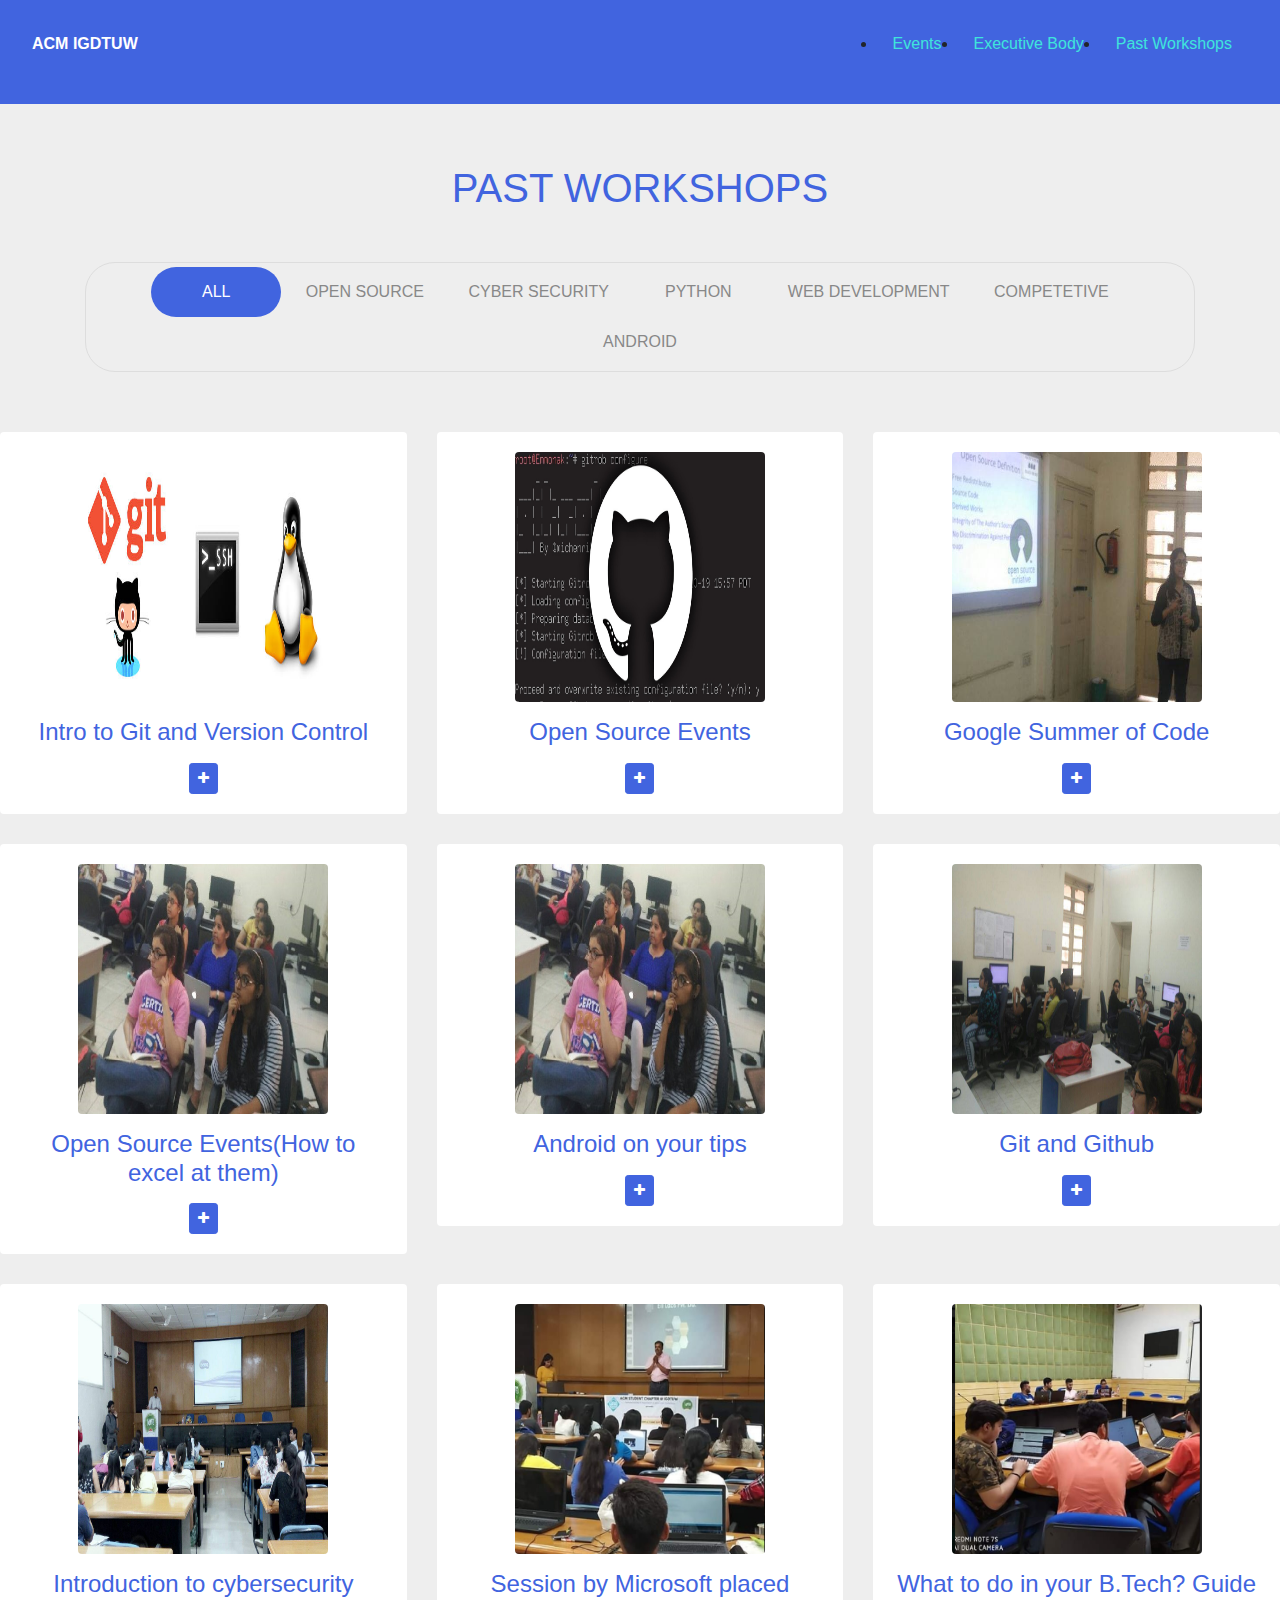
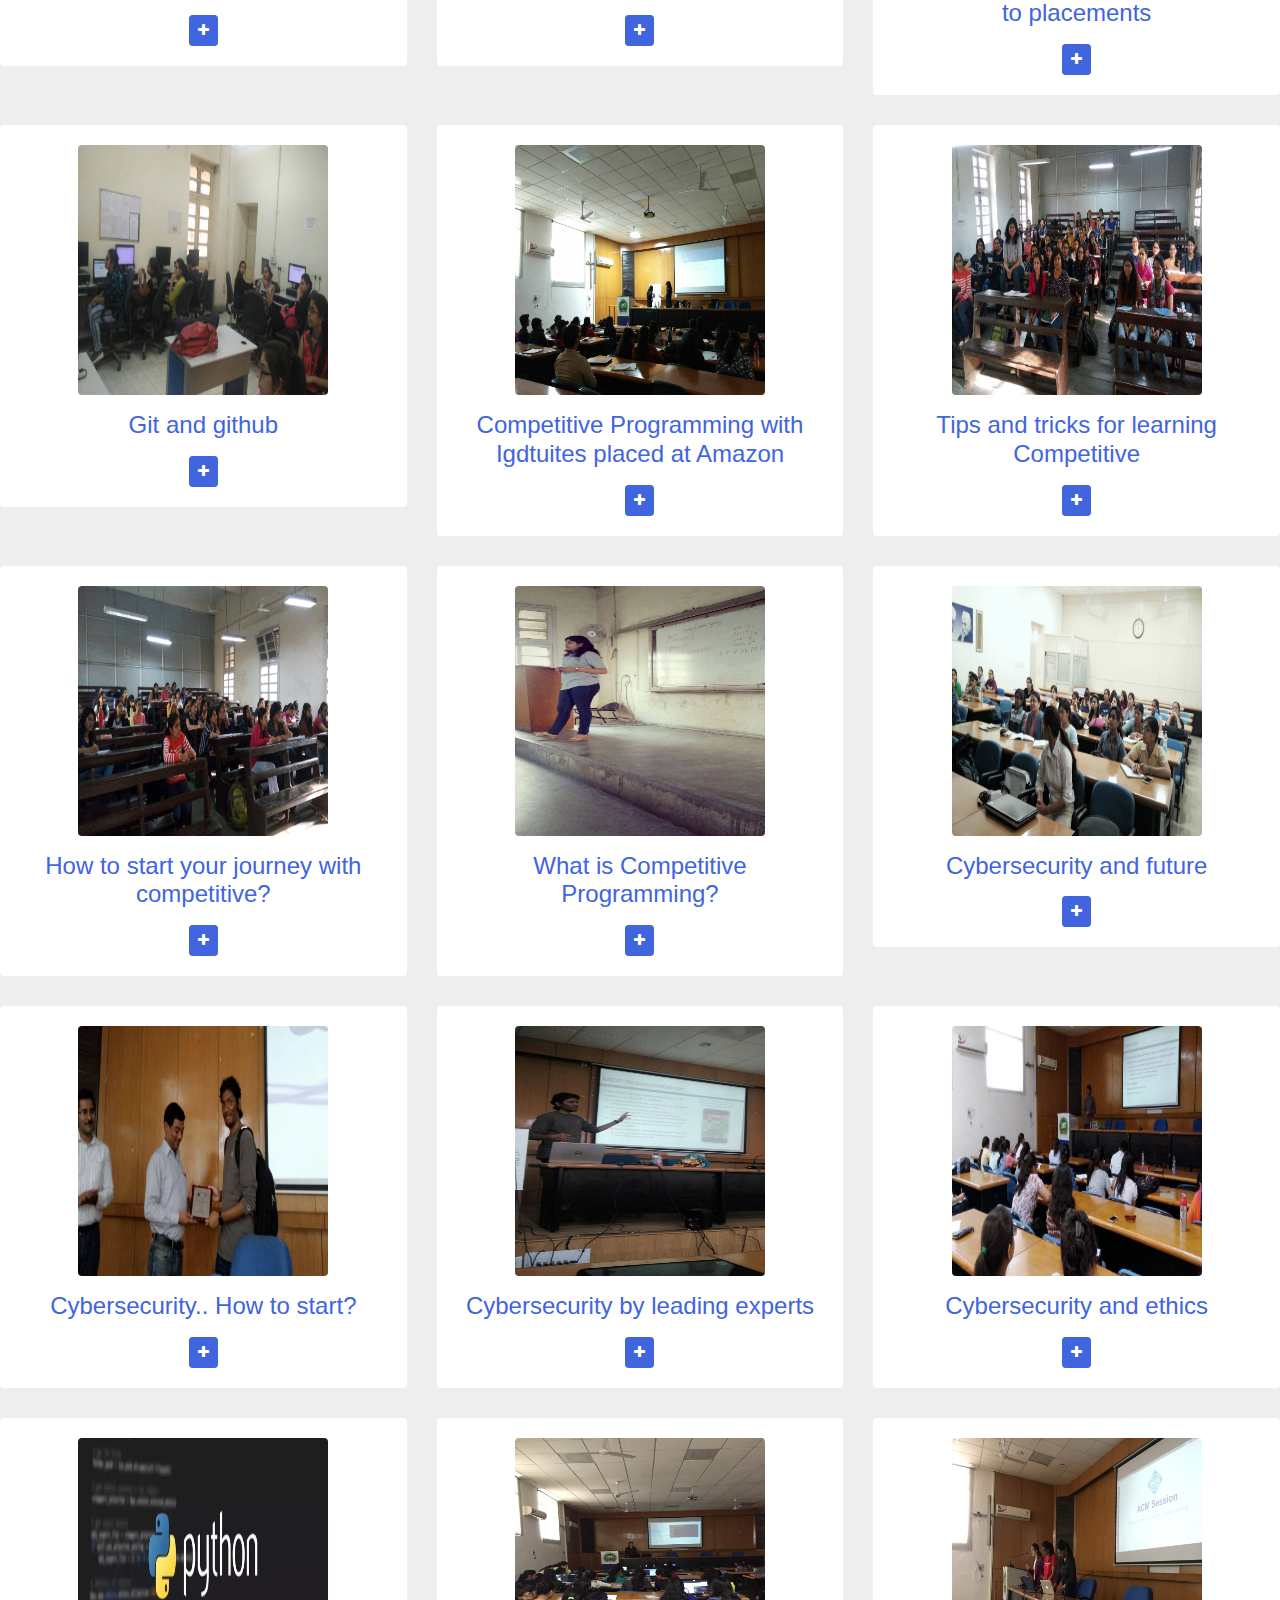
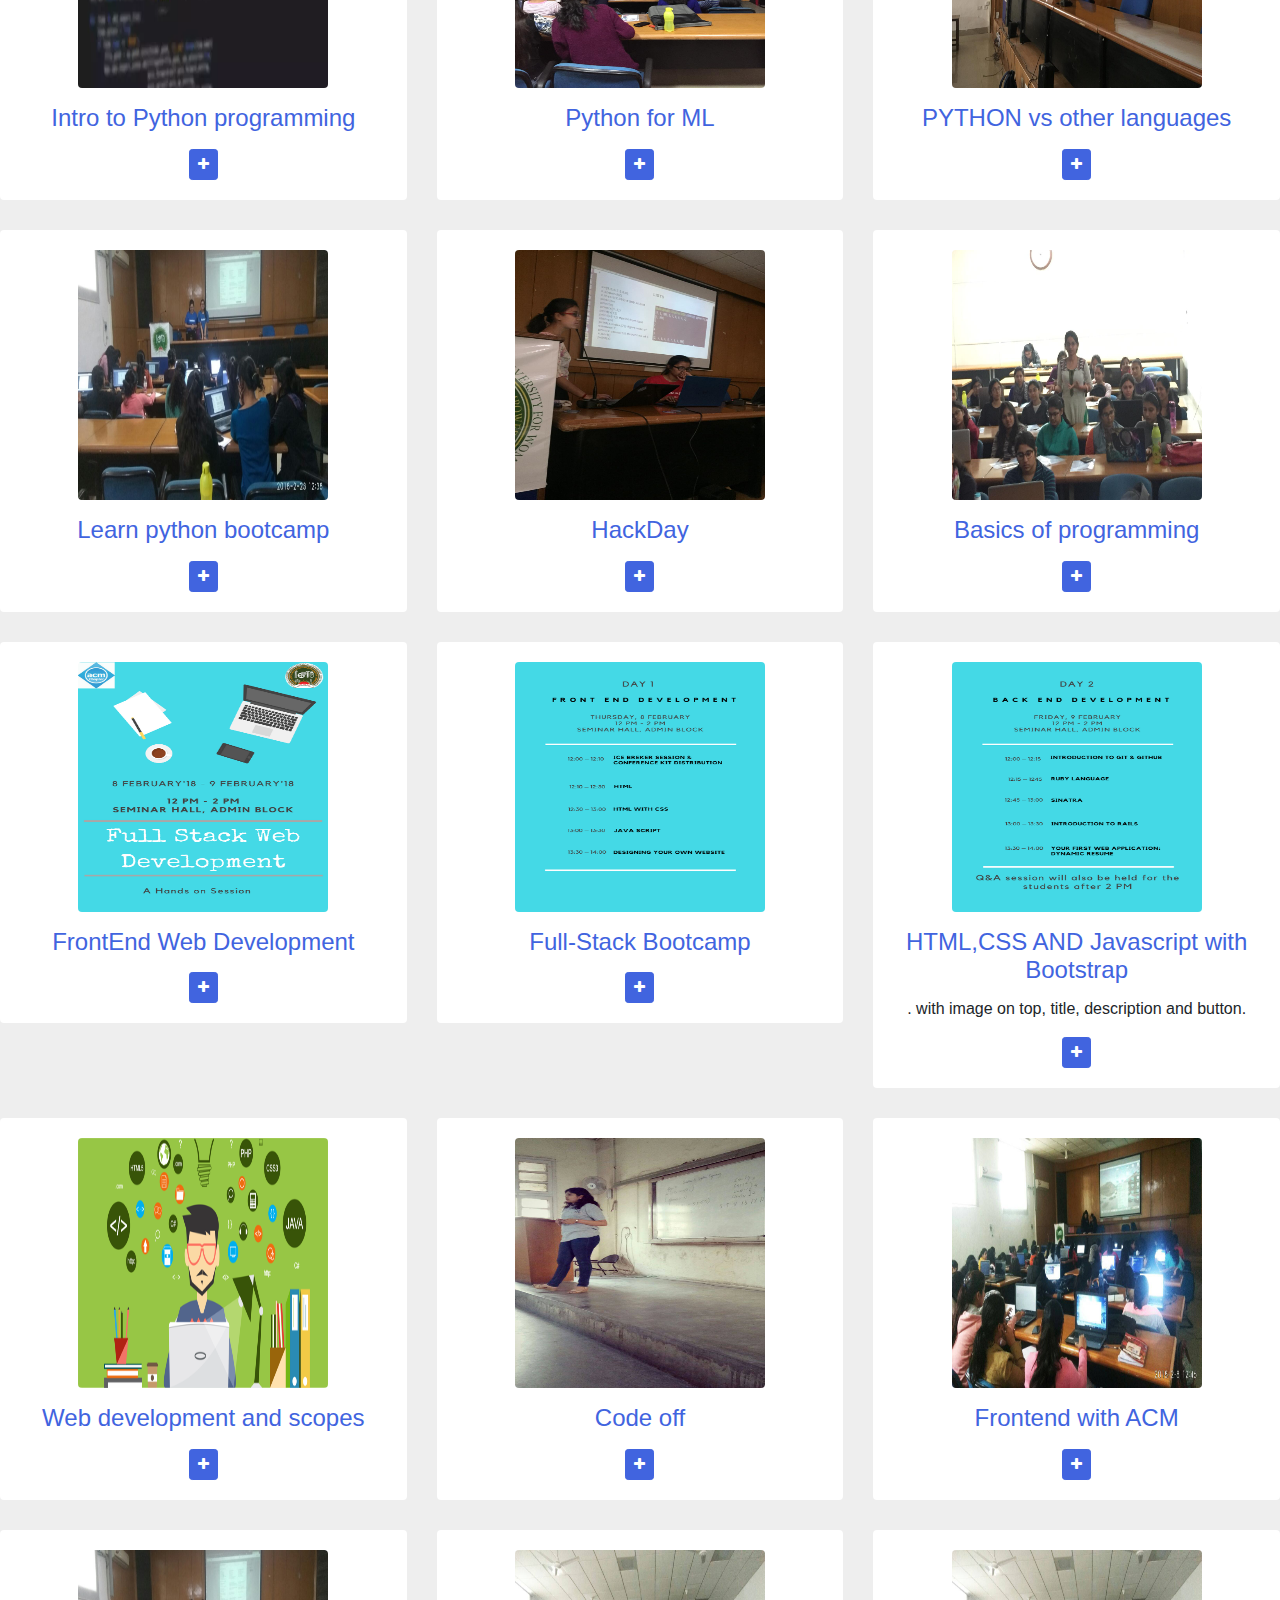
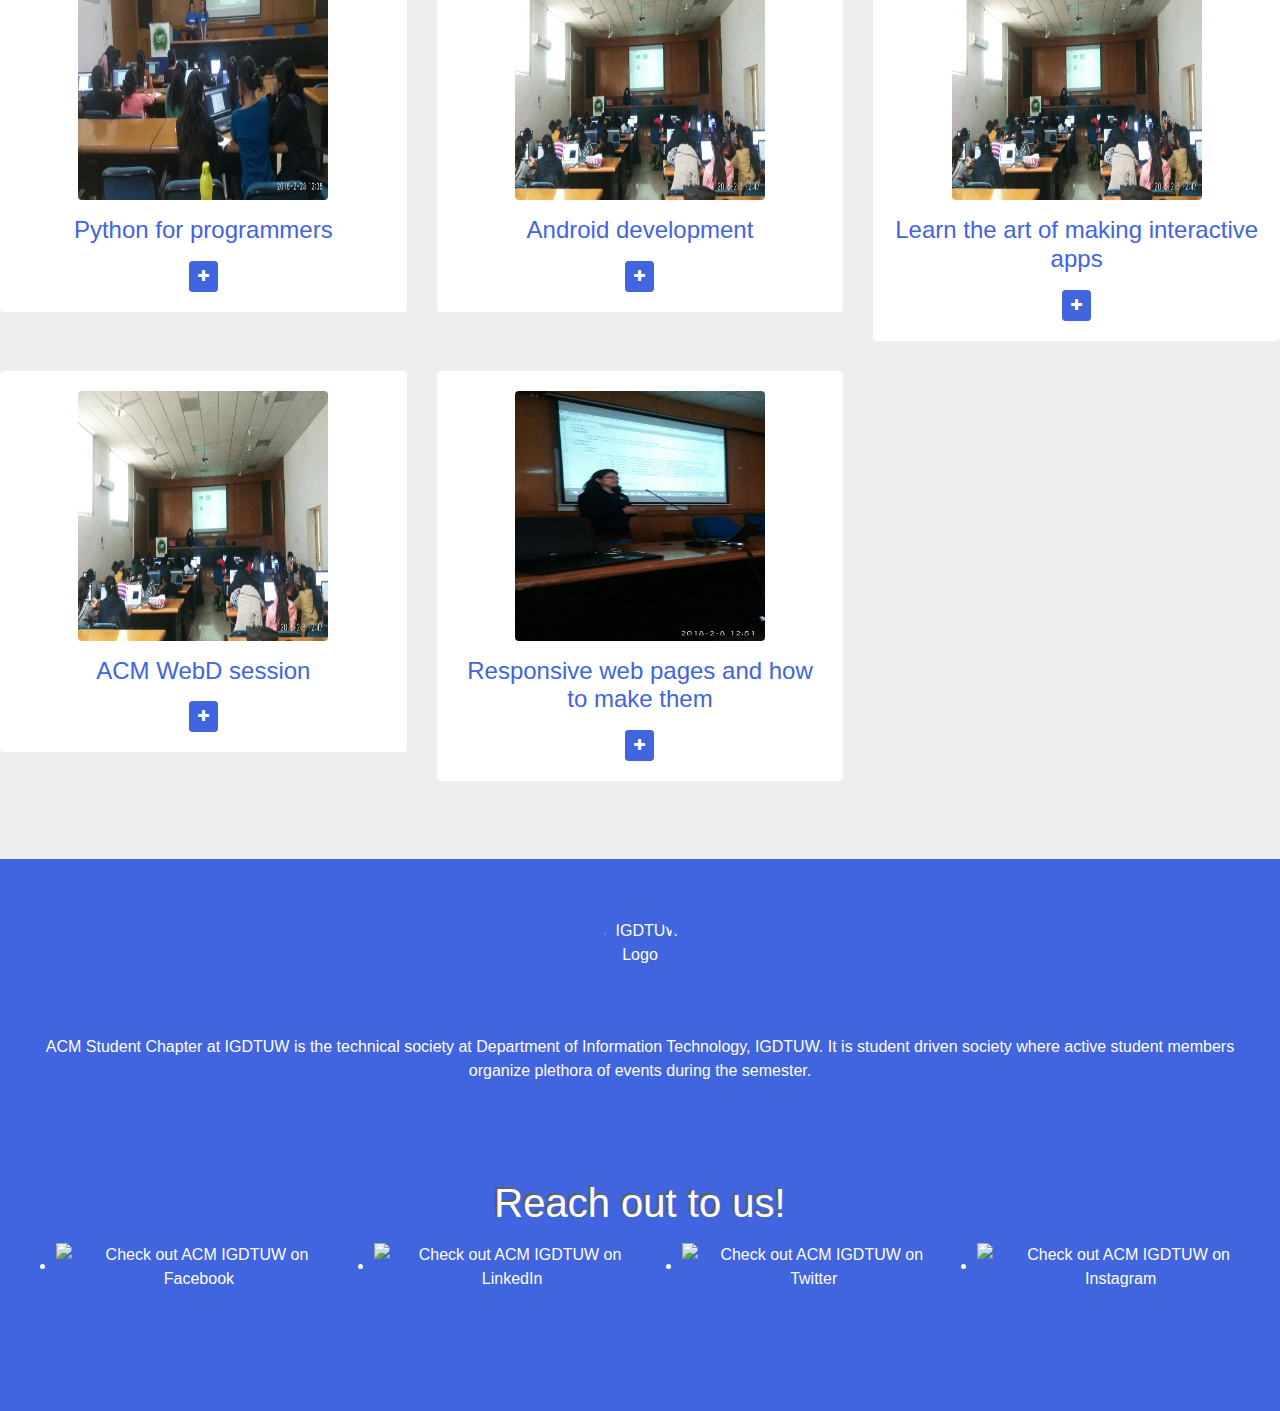
==== commit 96891885: "update" ====
--- a/emp.html
+++ b/emp.html
@@ -1,6 +1,7 @@
- <!DOCTYPE html>
+<!DOCTYPE html>
 <html lang="en">
-  <head>
+
+<head>
     <title>ACM</title>
     <meta charset="utf-8">
     <meta name="viewport" content="width=device-width, initial-scale=1, shrink-to-fit=no">
@@ -8,51 +9,52 @@
     <link rel="stylesheet" href="https://stackpath.bootstrapcdn.com/bootstrap/4.5.0/css/bootstrap.min.css" integrity="sha384-9aIt2nRpC12Uk9gS9baDl411NQApFmC26EwAOH8WgZl5MYYxFfc+NcPb1dKGj7Sk" crossorigin="anonymous">
     <link href="//maxcdn.bootstrapcdn.com/bootstrap/4.0.0/css/bootstrap.min.css" rel="stylesheet" id="bootstrap-css">
     <link rel="stylesheet" href="css/emp.css">
-    
+
     <!-- Google fonts -->
-    <link href='http://fonts.googleapis.com/css?family=Merriweather' rel='stylesheet' type='text/css'>   
-    <link href='http://fonts.googleapis.com/css?family=Varela' rel='stylesheet' type='text/css'>    
-
-     </head>
-     <body>
-
-<script src="//maxcdn.bootstrapcdn.com/bootstrap/4.0.0/js/bootstrap.min.js"></script>
-<script src="//cdnjs.cloudflare.com/ajax/libs/jquery/3.2.1/jquery.min.js"></script>
-<!------ Include the above in your HEAD tag ---------->
-
-<div class="nav-container">
-    <header>
-      <a class="logo" href="index.html">ACM IGDTUW</a>
-      <nav class="nav-itself">
-        <ul>
-          <li><a class="nav-li" href="events.html">Events</a></li>
-          <li><a class="nav-li" href="#">Executive Body</a></li>
-          <li><a class="nav-li" href="#">Past Workshops</a></li>
-        </ul>
-      </nav>  
-    </header>
-  </div>
-
-<!-- Team -->
-<section id="team" class="pb-5">
-    <div class="container">
-        <h5 class="section-title h1">PAST WORKSHOPS</h5>
-
-
-			<div class="row">
-				<div class="col-md-12 text-center">
-					<ul id="filter-list">
-						<li class="filter active" data-filter="0">All</li>
-						<li class="filter" data-filter="1">Open Source</li>
-						<li class="filter" data-filter="2">Cyber security</li>
-						<li class="filter" data-filter="3">Python</li>
-						<li class="filter" data-filter="4">Web Development</li>
-						<li class="filter" data-filter="5">Competetive</li>
-						<li class="filter" data-filter="6">Android</li>
-					</ul>
-				</div>
-			</div>
-		</div>
+    <link href='http://fonts.googleapis.com/css?family=Merriweather' rel='stylesheet' type='text/css'>
+    <link href='http://fonts.googleapis.com/css?family=Varela' rel='stylesheet' type='text/css'>
+
+</head>
+
+<body>
+
+    <script src="//maxcdn.bootstrapcdn.com/bootstrap/4.0.0/js/bootstrap.min.js"></script>
+    <script src="//cdnjs.cloudflare.com/ajax/libs/jquery/3.2.1/jquery.min.js"></script>
+    <!------ Include the above in your HEAD tag ---------->
+
+    <div class="nav-container">
+        <header>
+            <a class="logo" href="index.html">ACM IGDTUW</a>
+            <nav class="nav-itself">
+                <ul>
+                    <li><a class="nav-li" href="events.html">Events</a></li>
+                    <li><a class="nav-li" href="#">Executive Body</a></li>
+                    <li><a class="nav-li" href="#">Past Workshops</a></li>
+                </ul>
+            </nav>
+        </header>
+    </div>
+
+    <!-- Team -->
+    <section id="team" class="pb-5">
+        <div class="container">
+            <h5 class="section-title h1">PAST WORKSHOPS</h5>
+
+
+            <div class="row">
+                <div class="col-md-12 text-center">
+                    <ul id="filter-list">
+                        <li class="filter active" data-filter="0">All</li>
+                        <li class="filter" data-filter="1">Open Source</li>
+                        <li class="filter" data-filter="2">Cyber security</li>
+                        <li class="filter" data-filter="3">Python</li>
+                        <li class="filter" data-filter="4">Web Development</li>
+                        <li class="filter" data-filter="5">Competetive</li>
+                        <li class="filter" data-filter="6">Android</li>
+                    </ul>
+                </div>
+            </div>
+        </div>
         <div class="row">
 
             <!--OPEN SOURCE-->
@@ -122,37 +124,37 @@
                             <div class="card">
                                 <div class="card-body text-center mt-4">
                                     <h4 class="card-title">/h4>
-                                    <p class="card-text">. .</p>
-                                    <ul class="list-inline">
-                                        <li class="list-inline-item">
-                                            <a class="social-icon text-xs-center" target="_blank" href="#">
-                                                <i class="fa fa-facebook"></i>
-                                            </a>
-                                        </li>
-                                        <li class="list-inline-item">
-                                            <a class="social-icon text-xs-center" target="_blank" href="#">
-                                                <i class="fa fa-twitter"></i>
-                                            </a>
-                                        </li>
-                                        <li class="list-inline-item">
-                                            <a class="social-icon text-xs-center" target="_blank" href="#">
-                                                <i class="fa fa-skype"></i>
-                                            </a>
-                                        </li>
-                                        <li class="list-inline-item">
-                                            <a class="social-icon text-xs-center" target="_blank" href="#">
-                                                <i class="fa fa-google"></i>
-                                            </a>
-                                        </li>
-                                    </ul>
-                                </div>
-                            </div>
-                        </div>
-                    </div>
-                </div>
-            </div>
-
-            
+                                        <p class="card-text">. .</p>
+                                        <ul class="list-inline">
+                                            <li class="list-inline-item">
+                                                <a class="social-icon text-xs-center" target="_blank" href="#">
+                                                    <i class="fa fa-facebook"></i>
+                                                </a>
+                                            </li>
+                                            <li class="list-inline-item">
+                                                <a class="social-icon text-xs-center" target="_blank" href="#">
+                                                    <i class="fa fa-twitter"></i>
+                                                </a>
+                                            </li>
+                                            <li class="list-inline-item">
+                                                <a class="social-icon text-xs-center" target="_blank" href="#">
+                                                    <i class="fa fa-skype"></i>
+                                                </a>
+                                            </li>
+                                            <li class="list-inline-item">
+                                                <a class="social-icon text-xs-center" target="_blank" href="#">
+                                                    <i class="fa fa-google"></i>
+                                                </a>
+                                            </li>
+                                        </ul>
+                                </div>
+                            </div>
+                        </div>
+                    </div>
+                </div>
+            </div>
+
+
 
             <div class="itemBox 1 col-xs-12 col-sm-6 col-md-4">
                 <div class="image-flip" ontouchstart="this.classList.toggle('hover');">
@@ -247,9 +249,10 @@
                     </div>
                 </div>
             </div>
-            
-
-            <!-- ./Team member --><div class="itemBox 6 col-xs-12 col-sm-6 col-md-4">
+
+
+            <!-- ./Team member -->
+            <div class="itemBox 6 col-xs-12 col-sm-6 col-md-4">
                 <div class="image-flip" ontouchstart="this.classList.toggle('hover');">
                     <div class="mainflip">
                         <div class="frontside">
@@ -343,7 +346,7 @@
                 </div>
             </div>
 
-           
+
 
             <!-- ./Team member -->
             <!-- Team member -->
@@ -354,7 +357,7 @@
                             <div class="card">
                                 <div class="card-body text-center">
                                     <p><img class=" img-fluid" src="images/cyber5.jpg" alt="card image"></p>
-                                    <h4 class="card-title">.</h4>
+                                    <h4 class="card-title">Introduction to cybersecurity</h4>
                                     <p class="card-text"></p>
                                     <a href="#" class="btn btn-primary btn-sm"><i class="fa fa-plus"></i></a>
                                 </div>
@@ -402,7 +405,7 @@
                             <div class="card">
                                 <div class="card-body text-center">
                                     <p><img class=" img-fluid" src="images/4.png" alt="card image"></p>
-                                    <h4 class="card-title">.</h4>
+                                    <h4 class="card-title">Session by Microsoft placed</h4>
                                     <p class="card-text"></p>
                                     <a href="#" class="btn btn-primary btn-sm"><i class="fa fa-plus"></i></a>
                                 </div>
@@ -450,7 +453,7 @@
                             <div class="card">
                                 <div class="card-body text-center">
                                     <p><img class=" img-fluid" src="images/5.png" alt="card image"></p>
-                                    <h4 class="card-title">.</h4>
+                                    <h4 class="card-title">What to do in your B.Tech? Guide to placements</h4>
                                     <p class="card-text"></p>
                                     <a href="#" class="btn btn-primary btn-sm"><i class="fa fa-plus"></i></a>
                                 </div>
@@ -538,391 +541,391 @@
                 </div>
             </div>
             <!-- ./Team member -->
-		 <div class="itemBox 5 col-xs-12 col-sm-6 col-md-4">
+            <div class="itemBox 5 col-xs-12 col-sm-6 col-md-4">
                 <div class="image-flip" ontouchstart="this.classList.toggle('hover');">
                     <div class="mainflip">
                         <div class="frontside">
                             <div class="card">
                                 <div class="card-body text-center">
                                     <p><img class=" img-fluid" src="images/comp3.jpg" alt="card image"></p>
-                                    <h4 class="card-title">.</h4>
-                                    <p class="card-text"></p>
-                                    <a href="#" class="btn btn-primary btn-sm"><i class="fa fa-plus"></i></a>
-                                </div>
-                            </div>
-                        </div>
-                        <div class="backside">
-                            <div class="card">
-                                <div class="card-body text-center mt-4">
-                                    <h4 class="card-title">.</h4>
-                                    <p class="card-text">. .</p>
-                                    <ul class="list-inline">
-                                        <li class="list-inline-item">
-                                            <a class="social-icon text-xs-center" target="_blank" href="#">
-                                                <i class="fa fa-facebook"></i>
-                                            </a>
-                                        </li>
-                                        <li class="list-inline-item">
-                                            <a class="social-icon text-xs-center" target="_blank" href="#">
-                                                <i class="fa fa-twitter"></i>
-                                            </a>
-                                        </li>
-                                        <li class="list-inline-item">
-                                            <a class="social-icon text-xs-center" target="_blank" href="#">
-                                                <i class="fa fa-skype"></i>
-                                            </a>
-                                        </li>
-                                        <li class="list-inline-item">
-                                            <a class="social-icon text-xs-center" target="_blank" href="#">
-                                                <i class="fa fa-google"></i>
-                                            </a>
-                                        </li>
-                                    </ul>
-                                </div>
-                            </div>
-                        </div>
-                    </div>
-                </div>
-            </div>
-            <!-- ./Team member -->
-		<!-- ./Team member -->
-		 <div class="itemBox 5 col-xs-12 col-sm-6 col-md-4">
+                                    <h4 class="card-title">Competitive Programming with Igdtuites placed at Amazon</h4>
+                                    <p class="card-text"></p>
+                                    <a href="#" class="btn btn-primary btn-sm"><i class="fa fa-plus"></i></a>
+                                </div>
+                            </div>
+                        </div>
+                        <div class="backside">
+                            <div class="card">
+                                <div class="card-body text-center mt-4">
+                                    <h4 class="card-title">.</h4>
+                                    <p class="card-text">. .</p>
+                                    <ul class="list-inline">
+                                        <li class="list-inline-item">
+                                            <a class="social-icon text-xs-center" target="_blank" href="#">
+                                                <i class="fa fa-facebook"></i>
+                                            </a>
+                                        </li>
+                                        <li class="list-inline-item">
+                                            <a class="social-icon text-xs-center" target="_blank" href="#">
+                                                <i class="fa fa-twitter"></i>
+                                            </a>
+                                        </li>
+                                        <li class="list-inline-item">
+                                            <a class="social-icon text-xs-center" target="_blank" href="#">
+                                                <i class="fa fa-skype"></i>
+                                            </a>
+                                        </li>
+                                        <li class="list-inline-item">
+                                            <a class="social-icon text-xs-center" target="_blank" href="#">
+                                                <i class="fa fa-google"></i>
+                                            </a>
+                                        </li>
+                                    </ul>
+                                </div>
+                            </div>
+                        </div>
+                    </div>
+                </div>
+            </div>
+            <!-- ./Team member -->
+            <!-- ./Team member -->
+            <div class="itemBox 5 col-xs-12 col-sm-6 col-md-4">
                 <div class="image-flip" ontouchstart="this.classList.toggle('hover');">
                     <div class="mainflip">
                         <div class="frontside">
                             <div class="card">
                                 <div class="card-body text-center">
                                     <p><img class=" img-fluid" src="images/comp7.jpg" alt="card image"></p>
-                                    <h4 class="card-title">.</h4>
-                                    <p class="card-text"></p>
-                                    <a href="#" class="btn btn-primary btn-sm"><i class="fa fa-plus"></i></a>
-                                </div>
-                            </div>
-                        </div>
-                        <div class="backside">
-                            <div class="card">
-                                <div class="card-body text-center mt-4">
-                                    <h4 class="card-title">.</h4>
-                                    <p class="card-text">. .</p>
-                                    <ul class="list-inline">
-                                        <li class="list-inline-item">
-                                            <a class="social-icon text-xs-center" target="_blank" href="#">
-                                                <i class="fa fa-facebook"></i>
-                                            </a>
-                                        </li>
-                                        <li class="list-inline-item">
-                                            <a class="social-icon text-xs-center" target="_blank" href="#">
-                                                <i class="fa fa-twitter"></i>
-                                            </a>
-                                        </li>
-                                        <li class="list-inline-item">
-                                            <a class="social-icon text-xs-center" target="_blank" href="#">
-                                                <i class="fa fa-skype"></i>
-                                            </a>
-                                        </li>
-                                        <li class="list-inline-item">
-                                            <a class="social-icon text-xs-center" target="_blank" href="#">
-                                                <i class="fa fa-google"></i>
-                                            </a>
-                                        </li>
-                                    </ul>
-                                </div>
-                            </div>
-                        </div>
-                    </div>
-                </div>
-            </div>
-            <!-- ./Team member -->
-		<!-- ./Team member -->
-		 <div class="itemBox 5 col-xs-12 col-sm-6 col-md-4">
+                                    <h4 class="card-title">Tips and tricks for learning Competitive</h4>
+                                    <p class="card-text"></p>
+                                    <a href="#" class="btn btn-primary btn-sm"><i class="fa fa-plus"></i></a>
+                                </div>
+                            </div>
+                        </div>
+                        <div class="backside">
+                            <div class="card">
+                                <div class="card-body text-center mt-4">
+                                    <h4 class="card-title">.</h4>
+                                    <p class="card-text">. .</p>
+                                    <ul class="list-inline">
+                                        <li class="list-inline-item">
+                                            <a class="social-icon text-xs-center" target="_blank" href="#">
+                                                <i class="fa fa-facebook"></i>
+                                            </a>
+                                        </li>
+                                        <li class="list-inline-item">
+                                            <a class="social-icon text-xs-center" target="_blank" href="#">
+                                                <i class="fa fa-twitter"></i>
+                                            </a>
+                                        </li>
+                                        <li class="list-inline-item">
+                                            <a class="social-icon text-xs-center" target="_blank" href="#">
+                                                <i class="fa fa-skype"></i>
+                                            </a>
+                                        </li>
+                                        <li class="list-inline-item">
+                                            <a class="social-icon text-xs-center" target="_blank" href="#">
+                                                <i class="fa fa-google"></i>
+                                            </a>
+                                        </li>
+                                    </ul>
+                                </div>
+                            </div>
+                        </div>
+                    </div>
+                </div>
+            </div>
+            <!-- ./Team member -->
+            <!-- ./Team member -->
+            <div class="itemBox 5 col-xs-12 col-sm-6 col-md-4">
                 <div class="image-flip" ontouchstart="this.classList.toggle('hover');">
                     <div class="mainflip">
                         <div class="frontside">
                             <div class="card">
                                 <div class="card-body text-center">
                                     <p><img class=" img-fluid" src="images/comp5.jpg" alt="card image"></p>
-                                    <h4 class="card-title">.</h4>
-                                    <p class="card-text"></p>
-                                    <a href="#" class="btn btn-primary btn-sm"><i class="fa fa-plus"></i></a>
-                                </div>
-                            </div>
-                        </div>
-                        <div class="backside">
-                            <div class="card">
-                                <div class="card-body text-center mt-4">
-                                    <h4 class="card-title">.</h4>
-                                    <p class="card-text">. .</p>
-                                    <ul class="list-inline">
-                                        <li class="list-inline-item">
-                                            <a class="social-icon text-xs-center" target="_blank" href="#">
-                                                <i class="fa fa-facebook"></i>
-                                            </a>
-                                        </li>
-                                        <li class="list-inline-item">
-                                            <a class="social-icon text-xs-center" target="_blank" href="#">
-                                                <i class="fa fa-twitter"></i>
-                                            </a>
-                                        </li>
-                                        <li class="list-inline-item">
-                                            <a class="social-icon text-xs-center" target="_blank" href="#">
-                                                <i class="fa fa-skype"></i>
-                                            </a>
-                                        </li>
-                                        <li class="list-inline-item">
-                                            <a class="social-icon text-xs-center" target="_blank" href="#">
-                                                <i class="fa fa-google"></i>
-                                            </a>
-                                        </li>
-                                    </ul>
-                                </div>
-                            </div>
-                        </div>
-                    </div>
-                </div>
-            </div>
-            <!-- ./Team member -->
-		<!-- ./Team member -->
-		 <div class="itemBox 5 col-xs-12 col-sm-6 col-md-4">
+                                    <h4 class="card-title">How to start your journey with competitive? </h4>
+                                    <p class="card-text"></p>
+                                    <a href="#" class="btn btn-primary btn-sm"><i class="fa fa-plus"></i></a>
+                                </div>
+                            </div>
+                        </div>
+                        <div class="backside">
+                            <div class="card">
+                                <div class="card-body text-center mt-4">
+                                    <h4 class="card-title">.</h4>
+                                    <p class="card-text">. .</p>
+                                    <ul class="list-inline">
+                                        <li class="list-inline-item">
+                                            <a class="social-icon text-xs-center" target="_blank" href="#">
+                                                <i class="fa fa-facebook"></i>
+                                            </a>
+                                        </li>
+                                        <li class="list-inline-item">
+                                            <a class="social-icon text-xs-center" target="_blank" href="#">
+                                                <i class="fa fa-twitter"></i>
+                                            </a>
+                                        </li>
+                                        <li class="list-inline-item">
+                                            <a class="social-icon text-xs-center" target="_blank" href="#">
+                                                <i class="fa fa-skype"></i>
+                                            </a>
+                                        </li>
+                                        <li class="list-inline-item">
+                                            <a class="social-icon text-xs-center" target="_blank" href="#">
+                                                <i class="fa fa-google"></i>
+                                            </a>
+                                        </li>
+                                    </ul>
+                                </div>
+                            </div>
+                        </div>
+                    </div>
+                </div>
+            </div>
+            <!-- ./Team member -->
+            <!-- ./Team member -->
+            <div class="itemBox 5 col-xs-12 col-sm-6 col-md-4">
                 <div class="image-flip" ontouchstart="this.classList.toggle('hover');">
                     <div class="mainflip">
                         <div class="frontside">
                             <div class="card">
                                 <div class="card-body text-center">
                                     <p><img class=" img-fluid" src="images/comp6.jpg" alt="card image"></p>
-                                    <h4 class="card-title">.</h4>
-                                    <p class="card-text"></p>
-                                    <a href="#" class="btn btn-primary btn-sm"><i class="fa fa-plus"></i></a>
-                                </div>
-                            </div>
-                        </div>
-                        <div class="backside">
-                            <div class="card">
-                                <div class="card-body text-center mt-4">
-                                    <h4 class="card-title">.</h4>
-                                    <p class="card-text">. .</p>
-                                    <ul class="list-inline">
-                                        <li class="list-inline-item">
-                                            <a class="social-icon text-xs-center" target="_blank" href="#">
-                                                <i class="fa fa-facebook"></i>
-                                            </a>
-                                        </li>
-                                        <li class="list-inline-item">
-                                            <a class="social-icon text-xs-center" target="_blank" href="#">
-                                                <i class="fa fa-twitter"></i>
-                                            </a>
-                                        </li>
-                                        <li class="list-inline-item">
-                                            <a class="social-icon text-xs-center" target="_blank" href="#">
-                                                <i class="fa fa-skype"></i>
-                                            </a>
-                                        </li>
-                                        <li class="list-inline-item">
-                                            <a class="social-icon text-xs-center" target="_blank" href="#">
-                                                <i class="fa fa-google"></i>
-                                            </a>
-                                        </li>
-                                    </ul>
-                                </div>
-                            </div>
-                        </div>
-                    </div>
-                </div>
-            </div>
-            <!-- ./Team member -->
-		<!-- ./Team member -->
-		 <div class="itemBox 2 col-xs-12 col-sm-6 col-md-4">
+                                    <h4 class="card-title">What is Competitive Programming?</h4>
+                                    <p class="card-text"></p>
+                                    <a href="#" class="btn btn-primary btn-sm"><i class="fa fa-plus"></i></a>
+                                </div>
+                            </div>
+                        </div>
+                        <div class="backside">
+                            <div class="card">
+                                <div class="card-body text-center mt-4">
+                                    <h4 class="card-title">.</h4>
+                                    <p class="card-text">. .</p>
+                                    <ul class="list-inline">
+                                        <li class="list-inline-item">
+                                            <a class="social-icon text-xs-center" target="_blank" href="#">
+                                                <i class="fa fa-facebook"></i>
+                                            </a>
+                                        </li>
+                                        <li class="list-inline-item">
+                                            <a class="social-icon text-xs-center" target="_blank" href="#">
+                                                <i class="fa fa-twitter"></i>
+                                            </a>
+                                        </li>
+                                        <li class="list-inline-item">
+                                            <a class="social-icon text-xs-center" target="_blank" href="#">
+                                                <i class="fa fa-skype"></i>
+                                            </a>
+                                        </li>
+                                        <li class="list-inline-item">
+                                            <a class="social-icon text-xs-center" target="_blank" href="#">
+                                                <i class="fa fa-google"></i>
+                                            </a>
+                                        </li>
+                                    </ul>
+                                </div>
+                            </div>
+                        </div>
+                    </div>
+                </div>
+            </div>
+            <!-- ./Team member -->
+            <!-- ./Team member -->
+            <div class="itemBox 2 col-xs-12 col-sm-6 col-md-4">
                 <div class="image-flip" ontouchstart="this.classList.toggle('hover');">
                     <div class="mainflip">
                         <div class="frontside">
                             <div class="card">
                                 <div class="card-body text-center">
                                     <p><img class=" img-fluid" src="images/cyber2.jpg" alt="card image"></p>
-                                    <h4 class="card-title">.</h4>
-                                    <p class="card-text"></p>
-                                    <a href="#" class="btn btn-primary btn-sm"><i class="fa fa-plus"></i></a>
-                                </div>
-                            </div>
-                        </div>
-                        <div class="backside">
-                            <div class="card">
-                                <div class="card-body text-center mt-4">
-                                    <h4 class="card-title">.</h4>
-                                    <p class="card-text">. .</p>
-                                    <ul class="list-inline">
-                                        <li class="list-inline-item">
-                                            <a class="social-icon text-xs-center" target="_blank" href="#">
-                                                <i class="fa fa-facebook"></i>
-                                            </a>
-                                        </li>
-                                        <li class="list-inline-item">
-                                            <a class="social-icon text-xs-center" target="_blank" href="#">
-                                                <i class="fa fa-twitter"></i>
-                                            </a>
-                                        </li>
-                                        <li class="list-inline-item">
-                                            <a class="social-icon text-xs-center" target="_blank" href="#">
-                                                <i class="fa fa-skype"></i>
-                                            </a>
-                                        </li>
-                                        <li class="list-inline-item">
-                                            <a class="social-icon text-xs-center" target="_blank" href="#">
-                                                <i class="fa fa-google"></i>
-                                            </a>
-                                        </li>
-                                    </ul>
-                                </div>
-                            </div>
-                        </div>
-                    </div>
-                </div>
-            </div>
-            <!-- ./Team member -->
-		<!-- ./Team member -->
-		 <div class="itemBox 2 col-xs-12 col-sm-6 col-md-4">
+                                    <h4 class="card-title">Cybersecurity and future</h4>
+                                    <p class="card-text"></p>
+                                    <a href="#" class="btn btn-primary btn-sm"><i class="fa fa-plus"></i></a>
+                                </div>
+                            </div>
+                        </div>
+                        <div class="backside">
+                            <div class="card">
+                                <div class="card-body text-center mt-4">
+                                    <h4 class="card-title">.</h4>
+                                    <p class="card-text">. .</p>
+                                    <ul class="list-inline">
+                                        <li class="list-inline-item">
+                                            <a class="social-icon text-xs-center" target="_blank" href="#">
+                                                <i class="fa fa-facebook"></i>
+                                            </a>
+                                        </li>
+                                        <li class="list-inline-item">
+                                            <a class="social-icon text-xs-center" target="_blank" href="#">
+                                                <i class="fa fa-twitter"></i>
+                                            </a>
+                                        </li>
+                                        <li class="list-inline-item">
+                                            <a class="social-icon text-xs-center" target="_blank" href="#">
+                                                <i class="fa fa-skype"></i>
+                                            </a>
+                                        </li>
+                                        <li class="list-inline-item">
+                                            <a class="social-icon text-xs-center" target="_blank" href="#">
+                                                <i class="fa fa-google"></i>
+                                            </a>
+                                        </li>
+                                    </ul>
+                                </div>
+                            </div>
+                        </div>
+                    </div>
+                </div>
+            </div>
+            <!-- ./Team member -->
+            <!-- ./Team member -->
+            <div class="itemBox 2 col-xs-12 col-sm-6 col-md-4">
                 <div class="image-flip" ontouchstart="this.classList.toggle('hover');">
                     <div class="mainflip">
                         <div class="frontside">
                             <div class="card">
                                 <div class="card-body text-center">
                                     <p><img class=" img-fluid" src="images/cyber3.jpg" alt="card image"></p>
-                                    <h4 class="card-title">.</h4>
-                                    <p class="card-text"></p>
-                                    <a href="#" class="btn btn-primary btn-sm"><i class="fa fa-plus"></i></a>
-                                </div>
-                            </div>
-                        </div>
-                        <div class="backside">
-                            <div class="card">
-                                <div class="card-body text-center mt-4">
-                                    <h4 class="card-title">.</h4>
-                                    <p class="card-text">. .</p>
-                                    <ul class="list-inline">
-                                        <li class="list-inline-item">
-                                            <a class="social-icon text-xs-center" target="_blank" href="#">
-                                                <i class="fa fa-facebook"></i>
-                                            </a>
-                                        </li>
-                                        <li class="list-inline-item">
-                                            <a class="social-icon text-xs-center" target="_blank" href="#">
-                                                <i class="fa fa-twitter"></i>
-                                            </a>
-                                        </li>
-                                        <li class="list-inline-item">
-                                            <a class="social-icon text-xs-center" target="_blank" href="#">
-                                                <i class="fa fa-skype"></i>
-                                            </a>
-                                        </li>
-                                        <li class="list-inline-item">
-                                            <a class="social-icon text-xs-center" target="_blank" href="#">
-                                                <i class="fa fa-google"></i>
-                                            </a>
-                                        </li>
-                                    </ul>
-                                </div>
-                            </div>
-                        </div>
-                    </div>
-                </div>
-            </div>
-            <!-- ./Team member -->
-		<!-- ./Team member -->
-		 <div class="itemBox 2 col-xs-12 col-sm-6 col-md-4">
+                                    <h4 class="card-title">Cybersecurity.. How to start?</h4>
+                                    <p class="card-text"></p>
+                                    <a href="#" class="btn btn-primary btn-sm"><i class="fa fa-plus"></i></a>
+                                </div>
+                            </div>
+                        </div>
+                        <div class="backside">
+                            <div class="card">
+                                <div class="card-body text-center mt-4">
+                                    <h4 class="card-title">.</h4>
+                                    <p class="card-text">. .</p>
+                                    <ul class="list-inline">
+                                        <li class="list-inline-item">
+                                            <a class="social-icon text-xs-center" target="_blank" href="#">
+                                                <i class="fa fa-facebook"></i>
+                                            </a>
+                                        </li>
+                                        <li class="list-inline-item">
+                                            <a class="social-icon text-xs-center" target="_blank" href="#">
+                                                <i class="fa fa-twitter"></i>
+                                            </a>
+                                        </li>
+                                        <li class="list-inline-item">
+                                            <a class="social-icon text-xs-center" target="_blank" href="#">
+                                                <i class="fa fa-skype"></i>
+                                            </a>
+                                        </li>
+                                        <li class="list-inline-item">
+                                            <a class="social-icon text-xs-center" target="_blank" href="#">
+                                                <i class="fa fa-google"></i>
+                                            </a>
+                                        </li>
+                                    </ul>
+                                </div>
+                            </div>
+                        </div>
+                    </div>
+                </div>
+            </div>
+            <!-- ./Team member -->
+            <!-- ./Team member -->
+            <div class="itemBox 2 col-xs-12 col-sm-6 col-md-4">
                 <div class="image-flip" ontouchstart="this.classList.toggle('hover');">
                     <div class="mainflip">
                         <div class="frontside">
                             <div class="card">
                                 <div class="card-body text-center">
                                     <p><img class=" img-fluid" src="images/cyber4.jpg" alt="card image"></p>
-                                    <h4 class="card-title">.</h4>
-                                    <p class="card-text"></p>
-                                    <a href="#" class="btn btn-primary btn-sm"><i class="fa fa-plus"></i></a>
-                                </div>
-                            </div>
-                        </div>
-                        <div class="backside">
-                            <div class="card">
-                                <div class="card-body text-center mt-4">
-                                    <h4 class="card-title">.</h4>
-                                    <p class="card-text">. .</p>
-                                    <ul class="list-inline">
-                                        <li class="list-inline-item">
-                                            <a class="social-icon text-xs-center" target="_blank" href="#">
-                                                <i class="fa fa-facebook"></i>
-                                            </a>
-                                        </li>
-                                        <li class="list-inline-item">
-                                            <a class="social-icon text-xs-center" target="_blank" href="#">
-                                                <i class="fa fa-twitter"></i>
-                                            </a>
-                                        </li>
-                                        <li class="list-inline-item">
-                                            <a class="social-icon text-xs-center" target="_blank" href="#">
-                                                <i class="fa fa-skype"></i>
-                                            </a>
-                                        </li>
-                                        <li class="list-inline-item">
-                                            <a class="social-icon text-xs-center" target="_blank" href="#">
-                                                <i class="fa fa-google"></i>
-                                            </a>
-                                        </li>
-                                    </ul>
-                                </div>
-                            </div>
-                        </div>
-                    </div>
-                </div>
-            </div>
-            <!-- ./Team member -->
-		<!-- ./Team member -->
-		 <div class="itemBox 2 col-xs-12 col-sm-6 col-md-4">
+                                    <h4 class="card-title">Cybersecurity by leading experts</h4>
+                                    <p class="card-text"></p>
+                                    <a href="#" class="btn btn-primary btn-sm"><i class="fa fa-plus"></i></a>
+                                </div>
+                            </div>
+                        </div>
+                        <div class="backside">
+                            <div class="card">
+                                <div class="card-body text-center mt-4">
+                                    <h4 class="card-title">.</h4>
+                                    <p class="card-text">. .</p>
+                                    <ul class="list-inline">
+                                        <li class="list-inline-item">
+                                            <a class="social-icon text-xs-center" target="_blank" href="#">
+                                                <i class="fa fa-facebook"></i>
+                                            </a>
+                                        </li>
+                                        <li class="list-inline-item">
+                                            <a class="social-icon text-xs-center" target="_blank" href="#">
+                                                <i class="fa fa-twitter"></i>
+                                            </a>
+                                        </li>
+                                        <li class="list-inline-item">
+                                            <a class="social-icon text-xs-center" target="_blank" href="#">
+                                                <i class="fa fa-skype"></i>
+                                            </a>
+                                        </li>
+                                        <li class="list-inline-item">
+                                            <a class="social-icon text-xs-center" target="_blank" href="#">
+                                                <i class="fa fa-google"></i>
+                                            </a>
+                                        </li>
+                                    </ul>
+                                </div>
+                            </div>
+                        </div>
+                    </div>
+                </div>
+            </div>
+            <!-- ./Team member -->
+            <!-- ./Team member -->
+            <div class="itemBox 2 col-xs-12 col-sm-6 col-md-4">
                 <div class="image-flip" ontouchstart="this.classList.toggle('hover');">
                     <div class="mainflip">
                         <div class="frontside">
                             <div class="card">
                                 <div class="card-body text-center">
                                     <p><img class=" img-fluid" src="images/cyber6.jpg" alt="card image"></p>
-                                    <h4 class="card-title">.</h4>
-                                    <p class="card-text"></p>
-                                    <a href="#" class="btn btn-primary btn-sm"><i class="fa fa-plus"></i></a>
-                                </div>
-                            </div>
-                        </div>
-                        <div class="backside">
-                            <div class="card">
-                                <div class="card-body text-center mt-4">
-                                    <h4 class="card-title">.</h4>
-                                    <p class="card-text">. .</p>
-                                    <ul class="list-inline">
-                                        <li class="list-inline-item">
-                                            <a class="social-icon text-xs-center" target="_blank" href="#">
-                                                <i class="fa fa-facebook"></i>
-                                            </a>
-                                        </li>
-                                        <li class="list-inline-item">
-                                            <a class="social-icon text-xs-center" target="_blank" href="#">
-                                                <i class="fa fa-twitter"></i>
-                                            </a>
-                                        </li>
-                                        <li class="list-inline-item">
-                                            <a class="social-icon text-xs-center" target="_blank" href="#">
-                                                <i class="fa fa-skype"></i>
-                                            </a>
-                                        </li>
-                                        <li class="list-inline-item">
-                                            <a class="social-icon text-xs-center" target="_blank" href="#">
-                                                <i class="fa fa-google"></i>
-                                            </a>
-                                        </li>
-                                    </ul>
-                                </div>
-                            </div>
-                        </div>
-                    </div>
-                </div>
-            </div>
-            <!-- ./Team member -->
-		
-		 <!-- Team member -->
+                                    <h4 class="card-title">Cybersecurity and ethics</h4>
+                                    <p class="card-text"></p>
+                                    <a href="#" class="btn btn-primary btn-sm"><i class="fa fa-plus"></i></a>
+                                </div>
+                            </div>
+                        </div>
+                        <div class="backside">
+                            <div class="card">
+                                <div class="card-body text-center mt-4">
+                                    <h4 class="card-title">.</h4>
+                                    <p class="card-text">. .</p>
+                                    <ul class="list-inline">
+                                        <li class="list-inline-item">
+                                            <a class="social-icon text-xs-center" target="_blank" href="#">
+                                                <i class="fa fa-facebook"></i>
+                                            </a>
+                                        </li>
+                                        <li class="list-inline-item">
+                                            <a class="social-icon text-xs-center" target="_blank" href="#">
+                                                <i class="fa fa-twitter"></i>
+                                            </a>
+                                        </li>
+                                        <li class="list-inline-item">
+                                            <a class="social-icon text-xs-center" target="_blank" href="#">
+                                                <i class="fa fa-skype"></i>
+                                            </a>
+                                        </li>
+                                        <li class="list-inline-item">
+                                            <a class="social-icon text-xs-center" target="_blank" href="#">
+                                                <i class="fa fa-google"></i>
+                                            </a>
+                                        </li>
+                                    </ul>
+                                </div>
+                            </div>
+                        </div>
+                    </div>
+                </div>
+            </div>
+            <!-- ./Team member -->
+
+            <!-- Team member -->
             <div class="itemBox 3 acol-xs-12 col-sm-6 col-md-4">
                 <div class="image-flip" ontouchstart="this.classList.toggle('hover');">
                     <div class="mainflip">
@@ -930,47 +933,47 @@
                             <div class="card">
                                 <div class="card-body text-center">
                                     <p><img class=" img-fluid" src="images/py1.png" alt="card image"></p>
-                                    <h4 class="card-title">.</h4>
-                                    <p class="card-text"></p>
-                                    <a href="#" class="btn btn-primary btn-sm"><i class="fa fa-plus"></i></a>
-                                </div>
-                            </div>
-                        </div>
-                        <div class="backside">
-                            <div class="card">
-                                <div class="card-body text-center mt-4">
-                                    <h4 class="card-title">.</h4>
-                                    <p class="card-text">. .</p>
-                                    <ul class="list-inline">
-                                        <li class="list-inline-item">
-                                            <a class="social-icon text-xs-center" target="_blank" href="#">
-                                                <i class="fa fa-facebook"></i>
-                                            </a>
-                                        </li>
-                                        <li class="list-inline-item">
-                                            <a class="social-icon text-xs-center" target="_blank" href="#">
-                                                <i class="fa fa-twitter"></i>
-                                            </a>
-                                        </li>
-                                        <li class="list-inline-item">
-                                            <a class="social-icon text-xs-center" target="_blank" href="#">
-                                                <i class="fa fa-skype"></i>
-                                            </a>
-                                        </li>
-                                        <li class="list-inline-item">
-                                            <a class="social-icon text-xs-center" target="_blank" href="#">
-                                                <i class="fa fa-google"></i>
-                                            </a>
-                                        </li>
-                                    </ul>
-                                </div>
-                            </div>
-                        </div>
-                    </div>
-                </div>
-            </div>
-            <!-- ./Team member -->
- <!-- Team member -->
+                                    <h4 class="card-title">Intro to Python programming</h4>
+                                    <p class="card-text"></p>
+                                    <a href="#" class="btn btn-primary btn-sm"><i class="fa fa-plus"></i></a>
+                                </div>
+                            </div>
+                        </div>
+                        <div class="backside">
+                            <div class="card">
+                                <div class="card-body text-center mt-4">
+                                    <h4 class="card-title">.</h4>
+                                    <p class="card-text">. .</p>
+                                    <ul class="list-inline">
+                                        <li class="list-inline-item">
+                                            <a class="social-icon text-xs-center" target="_blank" href="#">
+                                                <i class="fa fa-facebook"></i>
+                                            </a>
+                                        </li>
+                                        <li class="list-inline-item">
+                                            <a class="social-icon text-xs-center" target="_blank" href="#">
+                                                <i class="fa fa-twitter"></i>
+                                            </a>
+                                        </li>
+                                        <li class="list-inline-item">
+                                            <a class="social-icon text-xs-center" target="_blank" href="#">
+                                                <i class="fa fa-skype"></i>
+                                            </a>
+                                        </li>
+                                        <li class="list-inline-item">
+                                            <a class="social-icon text-xs-center" target="_blank" href="#">
+                                                <i class="fa fa-google"></i>
+                                            </a>
+                                        </li>
+                                    </ul>
+                                </div>
+                            </div>
+                        </div>
+                    </div>
+                </div>
+            </div>
+            <!-- ./Team member -->
+            <!-- Team member -->
             <div class="itemBox 3 acol-xs-12 col-sm-6 col-md-4">
                 <div class="image-flip" ontouchstart="this.classList.toggle('hover');">
                     <div class="mainflip">
@@ -978,47 +981,47 @@
                             <div class="card">
                                 <div class="card-body text-center">
                                     <p><img class=" img-fluid" src="images/py2.jpeg" alt="card image"></p>
-                                    <h4 class="card-title">.</h4>
-                                    <p class="card-text"></p>
-                                    <a href="#" class="btn btn-primary btn-sm"><i class="fa fa-plus"></i></a>
-                                </div>
-                            </div>
-                        </div>
-                        <div class="backside">
-                            <div class="card">
-                                <div class="card-body text-center mt-4">
-                                    <h4 class="card-title">.</h4>
-                                    <p class="card-text">. .</p>
-                                    <ul class="list-inline">
-                                        <li class="list-inline-item">
-                                            <a class="social-icon text-xs-center" target="_blank" href="#">
-                                                <i class="fa fa-facebook"></i>
-                                            </a>
-                                        </li>
-                                        <li class="list-inline-item">
-                                            <a class="social-icon text-xs-center" target="_blank" href="#">
-                                                <i class="fa fa-twitter"></i>
-                                            </a>
-                                        </li>
-                                        <li class="list-inline-item">
-                                            <a class="social-icon text-xs-center" target="_blank" href="#">
-                                                <i class="fa fa-skype"></i>
-                                            </a>
-                                        </li>
-                                        <li class="list-inline-item">
-                                            <a class="social-icon text-xs-center" target="_blank" href="#">
-                                                <i class="fa fa-google"></i>
-                                            </a>
-                                        </li>
-                                    </ul>
-                                </div>
-                            </div>
-                        </div>
-                    </div>
-                </div>
-            </div>
-            <!-- ./Team member -->
- <!-- Team member -->
+                                    <h4 class="card-title">Python for ML</h4>
+                                    <p class="card-text"></p>
+                                    <a href="#" class="btn btn-primary btn-sm"><i class="fa fa-plus"></i></a>
+                                </div>
+                            </div>
+                        </div>
+                        <div class="backside">
+                            <div class="card">
+                                <div class="card-body text-center mt-4">
+                                    <h4 class="card-title">.</h4>
+                                    <p class="card-text">. .</p>
+                                    <ul class="list-inline">
+                                        <li class="list-inline-item">
+                                            <a class="social-icon text-xs-center" target="_blank" href="#">
+                                                <i class="fa fa-facebook"></i>
+                                            </a>
+                                        </li>
+                                        <li class="list-inline-item">
+                                            <a class="social-icon text-xs-center" target="_blank" href="#">
+                                                <i class="fa fa-twitter"></i>
+                                            </a>
+                                        </li>
+                                        <li class="list-inline-item">
+                                            <a class="social-icon text-xs-center" target="_blank" href="#">
+                                                <i class="fa fa-skype"></i>
+                                            </a>
+                                        </li>
+                                        <li class="list-inline-item">
+                                            <a class="social-icon text-xs-center" target="_blank" href="#">
+                                                <i class="fa fa-google"></i>
+                                            </a>
+                                        </li>
+                                    </ul>
+                                </div>
+                            </div>
+                        </div>
+                    </div>
+                </div>
+            </div>
+            <!-- ./Team member -->
+            <!-- Team member -->
             <div class="itemBox 3 acol-xs-12 col-sm-6 col-md-4">
                 <div class="image-flip" ontouchstart="this.classList.toggle('hover');">
                     <div class="mainflip">
@@ -1026,47 +1029,47 @@
                             <div class="card">
                                 <div class="card-body text-center">
                                     <p><img class=" img-fluid" src="images/py3.jpeg" alt="card image"></p>
-                                    <h4 class="card-title">.</h4>
-                                    <p class="card-text"></p>
-                                    <a href="#" class="btn btn-primary btn-sm"><i class="fa fa-plus"></i></a>
-                                </div>
-                            </div>
-                        </div>
-                        <div class="backside">
-                            <div class="card">
-                                <div class="card-body text-center mt-4">
-                                    <h4 class="card-title">.</h4>
-                                    <p class="card-text">. .</p>
-                                    <ul class="list-inline">
-                                        <li class="list-inline-item">
-                                            <a class="social-icon text-xs-center" target="_blank" href="#">
-                                                <i class="fa fa-facebook"></i>
-                                            </a>
-                                        </li>
-                                        <li class="list-inline-item">
-                                            <a class="social-icon text-xs-center" target="_blank" href="#">
-                                                <i class="fa fa-twitter"></i>
-                                            </a>
-                                        </li>
-                                        <li class="list-inline-item">
-                                            <a class="social-icon text-xs-center" target="_blank" href="#">
-                                                <i class="fa fa-skype"></i>
-                                            </a>
-                                        </li>
-                                        <li class="list-inline-item">
-                                            <a class="social-icon text-xs-center" target="_blank" href="#">
-                                                <i class="fa fa-google"></i>
-                                            </a>
-                                        </li>
-                                    </ul>
-                                </div>
-                            </div>
-                        </div>
-                    </div>
-                </div>
-            </div>
-            <!-- ./Team member -->
- <!-- Team member -->
+                                    <h4 class="card-title">PYTHON vs other languages</h4>
+                                    <p class="card-text"></p>
+                                    <a href="#" class="btn btn-primary btn-sm"><i class="fa fa-plus"></i></a>
+                                </div>
+                            </div>
+                        </div>
+                        <div class="backside">
+                            <div class="card">
+                                <div class="card-body text-center mt-4">
+                                    <h4 class="card-title">.</h4>
+                                    <p class="card-text">. .</p>
+                                    <ul class="list-inline">
+                                        <li class="list-inline-item">
+                                            <a class="social-icon text-xs-center" target="_blank" href="#">
+                                                <i class="fa fa-facebook"></i>
+                                            </a>
+                                        </li>
+                                        <li class="list-inline-item">
+                                            <a class="social-icon text-xs-center" target="_blank" href="#">
+                                                <i class="fa fa-twitter"></i>
+                                            </a>
+                                        </li>
+                                        <li class="list-inline-item">
+                                            <a class="social-icon text-xs-center" target="_blank" href="#">
+                                                <i class="fa fa-skype"></i>
+                                            </a>
+                                        </li>
+                                        <li class="list-inline-item">
+                                            <a class="social-icon text-xs-center" target="_blank" href="#">
+                                                <i class="fa fa-google"></i>
+                                            </a>
+                                        </li>
+                                    </ul>
+                                </div>
+                            </div>
+                        </div>
+                    </div>
+                </div>
+            </div>
+            <!-- ./Team member -->
+            <!-- Team member -->
             <div class="itemBox 3 acol-xs-12 col-sm-6 col-md-4">
                 <div class="image-flip" ontouchstart="this.classList.toggle('hover');">
                     <div class="mainflip">
@@ -1074,47 +1077,47 @@
                             <div class="card">
                                 <div class="card-body text-center">
                                     <p><img class=" img-fluid" src="images/py4.jpeg" alt="card image"></p>
-                                    <h4 class="card-title">.</h4>
-                                    <p class="card-text"></p>
-                                    <a href="#" class="btn btn-primary btn-sm"><i class="fa fa-plus"></i></a>
-                                </div>
-                            </div>
-                        </div>
-                        <div class="backside">
-                            <div class="card">
-                                <div class="card-body text-center mt-4">
-                                    <h4 class="card-title">.</h4>
-                                    <p class="card-text">. .</p>
-                                    <ul class="list-inline">
-                                        <li class="list-inline-item">
-                                            <a class="social-icon text-xs-center" target="_blank" href="#">
-                                                <i class="fa fa-facebook"></i>
-                                            </a>
-                                        </li>
-                                        <li class="list-inline-item">
-                                            <a class="social-icon text-xs-center" target="_blank" href="#">
-                                                <i class="fa fa-twitter"></i>
-                                            </a>
-                                        </li>
-                                        <li class="list-inline-item">
-                                            <a class="social-icon text-xs-center" target="_blank" href="#">
-                                                <i class="fa fa-skype"></i>
-                                            </a>
-                                        </li>
-                                        <li class="list-inline-item">
-                                            <a class="social-icon text-xs-center" target="_blank" href="#">
-                                                <i class="fa fa-google"></i>
-                                            </a>
-                                        </li>
-                                    </ul>
-                                </div>
-                            </div>
-                        </div>
-                    </div>
-                </div>
-            </div>
-            <!-- ./Team member -->
- <!-- Team member -->
+                                    <h4 class="card-title">Learn python bootcamp</h4>
+                                    <p class="card-text"></p>
+                                    <a href="#" class="btn btn-primary btn-sm"><i class="fa fa-plus"></i></a>
+                                </div>
+                            </div>
+                        </div>
+                        <div class="backside">
+                            <div class="card">
+                                <div class="card-body text-center mt-4">
+                                    <h4 class="card-title">.</h4>
+                                    <p class="card-text">. .</p>
+                                    <ul class="list-inline">
+                                        <li class="list-inline-item">
+                                            <a class="social-icon text-xs-center" target="_blank" href="#">
+                                                <i class="fa fa-facebook"></i>
+                                            </a>
+                                        </li>
+                                        <li class="list-inline-item">
+                                            <a class="social-icon text-xs-center" target="_blank" href="#">
+                                                <i class="fa fa-twitter"></i>
+                                            </a>
+                                        </li>
+                                        <li class="list-inline-item">
+                                            <a class="social-icon text-xs-center" target="_blank" href="#">
+                                                <i class="fa fa-skype"></i>
+                                            </a>
+                                        </li>
+                                        <li class="list-inline-item">
+                                            <a class="social-icon text-xs-center" target="_blank" href="#">
+                                                <i class="fa fa-google"></i>
+                                            </a>
+                                        </li>
+                                    </ul>
+                                </div>
+                            </div>
+                        </div>
+                    </div>
+                </div>
+            </div>
+            <!-- ./Team member -->
+            <!-- Team member -->
             <div class="itemBox 3 acol-xs-12 col-sm-6 col-md-4">
                 <div class="image-flip" ontouchstart="this.classList.toggle('hover');">
                     <div class="mainflip">
@@ -1122,7 +1125,199 @@
                             <div class="card">
                                 <div class="card-body text-center">
                                     <p><img class=" img-fluid" src="images/py5.jpeg" alt="card image"></p>
-                                    <h4 class="card-title">.</h4>
+                                    <h4 class="card-title">HackDay</h4>
+                                    <p class="card-text"></p>
+                                    <a href="#" class="btn btn-primary btn-sm"><i class="fa fa-plus"></i></a>
+                                </div>
+                            </div>
+                        </div>
+                        <div class="backside">
+                            <div class="card">
+                                <div class="card-body text-center mt-4">
+                                    <h4 class="card-title">.</h4>
+                                    <p class="card-text">. .</p>
+                                    <ul class="list-inline">
+                                        <li class="list-inline-item">
+                                            <a class="social-icon text-xs-center" target="_blank" href="#">
+                                                <i class="fa fa-facebook"></i>
+                                            </a>
+                                        </li>
+                                        <li class="list-inline-item">
+                                            <a class="social-icon text-xs-center" target="_blank" href="#">
+                                                <i class="fa fa-twitter"></i>
+                                            </a>
+                                        </li>
+                                        <li class="list-inline-item">
+                                            <a class="social-icon text-xs-center" target="_blank" href="#">
+                                                <i class="fa fa-skype"></i>
+                                            </a>
+                                        </li>
+                                        <li class="list-inline-item">
+                                            <a class="social-icon text-xs-center" target="_blank" href="#">
+                                                <i class="fa fa-google"></i>
+                                            </a>
+                                        </li>
+                                    </ul>
+                                </div>
+                            </div>
+                        </div>
+                    </div>
+                </div>
+            </div>
+            <!-- ./Team member -->
+            <!-- Team member -->
+            <div class="itemBox 3 acol-xs-12 col-sm-6 col-md-4">
+                <div class="image-flip" ontouchstart="this.classList.toggle('hover');">
+                    <div class="mainflip">
+                        <div class="frontside">
+                            <div class="card">
+                                <div class="card-body text-center">
+                                    <p><img class=" img-fluid" src="images/py6.jpeg" alt="card image"></p>
+                                    <h4 class="card-title">Basics of programming</h4>
+                                    <p class="card-text"></p>
+                                    <a href="#" class="btn btn-primary btn-sm"><i class="fa fa-plus"></i></a>
+                                </div>
+                            </div>
+                        </div>
+                        <div class="backside">
+                            <div class="card">
+                                <div class="card-body text-center mt-4">
+                                    <h4 class="card-title">.</h4>
+                                    <p class="card-text">. .</p>
+                                    <ul class="list-inline">
+                                        <li class="list-inline-item">
+                                            <a class="social-icon text-xs-center" target="_blank" href="#">
+                                                <i class="fa fa-facebook"></i>
+                                            </a>
+                                        </li>
+                                        <li class="list-inline-item">
+                                            <a class="social-icon text-xs-center" target="_blank" href="#">
+                                                <i class="fa fa-twitter"></i>
+                                            </a>
+                                        </li>
+                                        <li class="list-inline-item">
+                                            <a class="social-icon text-xs-center" target="_blank" href="#">
+                                                <i class="fa fa-skype"></i>
+                                            </a>
+                                        </li>
+                                        <li class="list-inline-item">
+                                            <a class="social-icon text-xs-center" target="_blank" href="#">
+                                                <i class="fa fa-google"></i>
+                                            </a>
+                                        </li>
+                                    </ul>
+                                </div>
+                            </div>
+                        </div>
+                    </div>
+                </div>
+            </div>
+            <!-- ./Team member -->
+            <!-- Team member -->
+            <div class="itemBox 4 col-xs-12 col-sm-6 col-md-4">
+                <div class="image-flip" ontouchstart="this.classList.toggle('hover');">
+                    <div class="mainflip">
+                        <div class="frontside">
+                            <div class="card">
+                                <div class="card-body text-center">
+                                    <p><img class=" img-fluid" src="images/web1.png" alt="card image"></p>
+                                    <h4 class="card-title">FrontEnd Web Development</h4>
+                                    <p class="card-text"></p>
+                                    <a href="#" class="btn btn-primary btn-sm"><i class="fa fa-plus"></i></a>
+                                </div>
+                            </div>
+                        </div>
+                        <div class="backside">
+                            <div class="card">
+                                <div class="card-body text-center mt-4">
+                                    <h4 class="card-title">.</h4>
+                                    <p class="card-text">. .</p>
+                                    <ul class="list-inline">
+                                        <li class="list-inline-item">
+                                            <a class="social-icon text-xs-center" target="_blank" href="#">
+                                                <i class="fa fa-facebook"></i>
+                                            </a>
+                                        </li>
+                                        <li class="list-inline-item">
+                                            <a class="social-icon text-xs-center" target="_blank" href="#">
+                                                <i class="fa fa-twitter"></i>
+                                            </a>
+                                        </li>
+                                        <li class="list-inline-item">
+                                            <a class="social-icon text-xs-center" target="_blank" href="#">
+                                                <i class="fa fa-skype"></i>
+                                            </a>
+                                        </li>
+                                        <li class="list-inline-item">
+                                            <a class="social-icon text-xs-center" target="_blank" href="#">
+                                                <i class="fa fa-google"></i>
+                                            </a>
+                                        </li>
+                                    </ul>
+                                </div>
+                            </div>
+                        </div>
+                    </div>
+                </div>
+            </div>
+            <!-- ./Team member -->
+            <!-- Team member -->
+            <div class="itemBox 4 col-xs-12 col-sm-6 col-md-4">
+                <div class="image-flip" ontouchstart="this.classList.toggle('hover');">
+                    <div class="mainflip">
+                        <div class="frontside">
+                            <div class="card">
+                                <div class="card-body text-center">
+                                    <p><img class=" img-fluid" src="images/web2.png" alt="card image"></p>
+                                    <h4 class="card-title">Full-Stack Bootcamp</h4>
+                                    <p class="card-text"></p>
+                                    <a href="#" class="btn btn-primary btn-sm"><i class="fa fa-plus"></i></a>
+                                </div>
+                            </div>
+                        </div>
+                        <div class="backside">
+                            <div class="card">
+                                <div class="card-body text-center mt-4">
+                                    <h4 class="card-title">.</h4>
+                                    <p class="card-text">. .</p>
+                                    <ul class="list-inline">
+                                        <li class="list-inline-item">
+                                            <a class="social-icon text-xs-center" target="_blank" href="#">
+                                                <i class="fa fa-facebook"></i>
+                                            </a>
+                                        </li>
+                                        <li class="list-inline-item">
+                                            <a class="social-icon text-xs-center" target="_blank" href="#">
+                                                <i class="fa fa-twitter"></i>
+                                            </a>
+                                        </li>
+                                        <li class="list-inline-item">
+                                            <a class="social-icon text-xs-center" target="_blank" href="#">
+                                                <i class="fa fa-skype"></i>
+                                            </a>
+                                        </li>
+                                        <li class="list-inline-item">
+                                            <a class="social-icon text-xs-center" target="_blank" href="#">
+                                                <i class="fa fa-google"></i>
+                                            </a>
+                                        </li>
+                                    </ul>
+                                </div>
+                            </div>
+                        </div>
+                    </div>
+                </div>
+            </div>
+            <!-- ./Team member -->
+            <!-- Team member -->
+            <div class="itemBox 4 col-xs-12 col-sm-6 col-md-4">
+                <div class="image-flip" ontouchstart="this.classList.toggle('hover');">
+                    <div class="mainflip">
+                        <div class="frontside">
+                            <div class="card">
+                                <div class="card-body text-center">
+                                    <p><img class=" img-fluid" src="images/web3.png" alt="card image"></p>
+                                    <h4 class="card-title">HTML,CSS AND Javascript with Bootstrap</h4>
                                     <p class="card-text">. with image on top, title, description and button.</p>
                                     <a href="#" class="btn btn-primary btn-sm"><i class="fa fa-plus"></i></a>
                                 </div>
@@ -1162,339 +1357,149 @@
                 </div>
             </div>
             <!-- ./Team member -->
- <!-- Team member -->
-            <div class="itemBox 3 acol-xs-12 col-sm-6 col-md-4">
-                <div class="image-flip" ontouchstart="this.classList.toggle('hover');">
-                    <div class="mainflip">
-                        <div class="frontside">
-                            <div class="card">
-                                <div class="card-body text-center">
-                                    <p><img class=" img-fluid" src="images/py6.jpeg" alt="card image"></p>
-                                    <h4 class="card-title">.</h4>
-                                    <p class="card-text"></p>
-                                    <a href="#" class="btn btn-primary btn-sm"><i class="fa fa-plus"></i></a>
-                                </div>
-                            </div>
-                        </div>
-                        <div class="backside">
-                            <div class="card">
-                                <div class="card-body text-center mt-4">
-                                    <h4 class="card-title">.</h4>
-                                    <p class="card-text">. .</p>
-                                    <ul class="list-inline">
-                                        <li class="list-inline-item">
-                                            <a class="social-icon text-xs-center" target="_blank" href="#">
-                                                <i class="fa fa-facebook"></i>
-                                            </a>
-                                        </li>
-                                        <li class="list-inline-item">
-                                            <a class="social-icon text-xs-center" target="_blank" href="#">
-                                                <i class="fa fa-twitter"></i>
-                                            </a>
-                                        </li>
-                                        <li class="list-inline-item">
-                                            <a class="social-icon text-xs-center" target="_blank" href="#">
-                                                <i class="fa fa-skype"></i>
-                                            </a>
-                                        </li>
-                                        <li class="list-inline-item">
-                                            <a class="social-icon text-xs-center" target="_blank" href="#">
-                                                <i class="fa fa-google"></i>
-                                            </a>
-                                        </li>
-                                    </ul>
-                                </div>
-                            </div>
-                        </div>
-                    </div>
-                </div>
-            </div>
-            <!-- ./Team member -->
-		 <!-- Team member -->
+            <!-- Team member -->
             <div class="itemBox 4 col-xs-12 col-sm-6 col-md-4">
                 <div class="image-flip" ontouchstart="this.classList.toggle('hover');">
                     <div class="mainflip">
                         <div class="frontside">
                             <div class="card">
                                 <div class="card-body text-center">
-                                    <p><img class=" img-fluid" src="images/web1.png" alt="card image"></p>
-                                    <h4 class="card-title">.</h4>
-                                    <p class="card-text"></p>
-                                    <a href="#" class="btn btn-primary btn-sm"><i class="fa fa-plus"></i></a>
-                                </div>
-                            </div>
-                        </div>
-                        <div class="backside">
-                            <div class="card">
-                                <div class="card-body text-center mt-4">
-                                    <h4 class="card-title">.</h4>
-                                    <p class="card-text">. .</p>
-                                    <ul class="list-inline">
-                                        <li class="list-inline-item">
-                                            <a class="social-icon text-xs-center" target="_blank" href="#">
-                                                <i class="fa fa-facebook"></i>
-                                            </a>
-                                        </li>
-                                        <li class="list-inline-item">
-                                            <a class="social-icon text-xs-center" target="_blank" href="#">
-                                                <i class="fa fa-twitter"></i>
-                                            </a>
-                                        </li>
-                                        <li class="list-inline-item">
-                                            <a class="social-icon text-xs-center" target="_blank" href="#">
-                                                <i class="fa fa-skype"></i>
-                                            </a>
-                                        </li>
-                                        <li class="list-inline-item">
-                                            <a class="social-icon text-xs-center" target="_blank" href="#">
-                                                <i class="fa fa-google"></i>
-                                            </a>
-                                        </li>
-                                    </ul>
-                                </div>
-                            </div>
-                        </div>
-                    </div>
-                </div>
-            </div>
-            <!-- ./Team member -->
-		 <!-- Team member -->
+                                    <p><img class=" img-fluid" src="images/web4.png" alt="card image"></p>
+                                    <h4 class="card-title">Web development and scopes</h4>
+                                    <p class="card-text"></p>
+                                    <a href="#" class="btn btn-primary btn-sm"><i class="fa fa-plus"></i></a>
+                                </div>
+                            </div>
+                        </div>
+                        <div class="backside">
+                            <div class="card">
+                                <div class="card-body text-center mt-4">
+                                    <h4 class="card-title">.</h4>
+                                    <p class="card-text">. .</p>
+                                    <ul class="list-inline">
+                                        <li class="list-inline-item">
+                                            <a class="social-icon text-xs-center" target="_blank" href="#">
+                                                <i class="fa fa-facebook"></i>
+                                            </a>
+                                        </li>
+                                        <li class="list-inline-item">
+                                            <a class="social-icon text-xs-center" target="_blank" href="#">
+                                                <i class="fa fa-twitter"></i>
+                                            </a>
+                                        </li>
+                                        <li class="list-inline-item">
+                                            <a class="social-icon text-xs-center" target="_blank" href="#">
+                                                <i class="fa fa-skype"></i>
+                                            </a>
+                                        </li>
+                                        <li class="list-inline-item">
+                                            <a class="social-icon text-xs-center" target="_blank" href="#">
+                                                <i class="fa fa-google"></i>
+                                            </a>
+                                        </li>
+                                    </ul>
+                                </div>
+                            </div>
+                        </div>
+                    </div>
+                </div>
+            </div>
+            <!-- ./Team member -->
+            <div class="itemBox 6 col-xs-12 col-sm-6 col-md-4">
+                <div class="image-flip" ontouchstart="this.classList.toggle('hover');">
+                    <div class="mainflip">
+                        <div class="frontside">
+                            <div class="card">
+                                <div class="card-body text-center">
+                                    <p><img class=" img-fluid" src="images/comp6.jpg" alt="card image"></p>
+                                    <h4 class="card-title">Code off</h4>
+                                    <p class="card-text"></p>
+                                    <a href="#" class="btn btn-primary btn-sm"><i class="fa fa-plus"></i></a>
+                                </div>
+                            </div>
+                        </div>
+                        <div class="backside">
+                            <div class="card">
+                                <div class="card-body text-center mt-4">
+                                    <h4 class="card-title">.</h4>
+                                    <p class="card-text">. .</p>
+                                    <ul class="list-inline">
+                                        <li class="list-inline-item">
+                                            <a class="social-icon text-xs-center" target="_blank" href="#">
+                                                <i class="fa fa-facebook"></i>
+                                            </a>
+                                        </li>
+                                        <li class="list-inline-item">
+                                            <a class="social-icon text-xs-center" target="_blank" href="#">
+                                                <i class="fa fa-twitter"></i>
+                                            </a>
+                                        </li>
+                                        <li class="list-inline-item">
+                                            <a class="social-icon text-xs-center" target="_blank" href="#">
+                                                <i class="fa fa-skype"></i>
+                                            </a>
+                                        </li>
+                                        <li class="list-inline-item">
+                                            <a class="social-icon text-xs-center" target="_blank" href="#">
+                                                <i class="fa fa-google"></i>
+                                            </a>
+                                        </li>
+                                    </ul>
+                                </div>
+                            </div>
+                        </div>
+                    </div>
+                </div>
+            </div>
+            <!-- Team member -->
             <div class="itemBox 4 col-xs-12 col-sm-6 col-md-4">
                 <div class="image-flip" ontouchstart="this.classList.toggle('hover');">
                     <div class="mainflip">
                         <div class="frontside">
                             <div class="card">
                                 <div class="card-body text-center">
-                                    <p><img class=" img-fluid" src="images/web2.png" alt="card image"></p>
-                                    <h4 class="card-title">.</h4>
-                                    <p class="card-text"></p>
-                                    <a href="#" class="btn btn-primary btn-sm"><i class="fa fa-plus"></i></a>
-                                </div>
-                            </div>
-                        </div>
-                        <div class="backside">
-                            <div class="card">
-                                <div class="card-body text-center mt-4">
-                                    <h4 class="card-title">.</h4>
-                                    <p class="card-text">. .</p>
-                                    <ul class="list-inline">
-                                        <li class="list-inline-item">
-                                            <a class="social-icon text-xs-center" target="_blank" href="#">
-                                                <i class="fa fa-facebook"></i>
-                                            </a>
-                                        </li>
-                                        <li class="list-inline-item">
-                                            <a class="social-icon text-xs-center" target="_blank" href="#">
-                                                <i class="fa fa-twitter"></i>
-                                            </a>
-                                        </li>
-                                        <li class="list-inline-item">
-                                            <a class="social-icon text-xs-center" target="_blank" href="#">
-                                                <i class="fa fa-skype"></i>
-                                            </a>
-                                        </li>
-                                        <li class="list-inline-item">
-                                            <a class="social-icon text-xs-center" target="_blank" href="#">
-                                                <i class="fa fa-google"></i>
-                                            </a>
-                                        </li>
-                                    </ul>
-                                </div>
-                            </div>
-                        </div>
-                    </div>
-                </div>
-            </div>
-            <!-- ./Team member -->
-		 <!-- Team member -->
-            <div class="itemBox 4 col-xs-12 col-sm-6 col-md-4">
-                <div class="image-flip" ontouchstart="this.classList.toggle('hover');">
-                    <div class="mainflip">
-                        <div class="frontside">
-                            <div class="card">
-                                <div class="card-body text-center">
-                                    <p><img class=" img-fluid" src="images/web3.png" alt="card image"></p>
-                                    <h4 class="card-title">.</h4>
-                                    <p class="card-text">. with image on top, title, description and button.</p>
-                                    <a href="#" class="btn btn-primary btn-sm"><i class="fa fa-plus"></i></a>
-                                </div>
-                            </div>
-                        </div>
-                        <div class="backside">
-                            <div class="card">
-                                <div class="card-body text-center mt-4">
-                                    <h4 class="card-title">.</h4>
-                                    <p class="card-text">. .</p>
-                                    <ul class="list-inline">
-                                        <li class="list-inline-item">
-                                            <a class="social-icon text-xs-center" target="_blank" href="#">
-                                                <i class="fa fa-facebook"></i>
-                                            </a>
-                                        </li>
-                                        <li class="list-inline-item">
-                                            <a class="social-icon text-xs-center" target="_blank" href="#">
-                                                <i class="fa fa-twitter"></i>
-                                            </a>
-                                        </li>
-                                        <li class="list-inline-item">
-                                            <a class="social-icon text-xs-center" target="_blank" href="#">
-                                                <i class="fa fa-skype"></i>
-                                            </a>
-                                        </li>
-                                        <li class="list-inline-item">
-                                            <a class="social-icon text-xs-center" target="_blank" href="#">
-                                                <i class="fa fa-google"></i>
-                                            </a>
-                                        </li>
-                                    </ul>
-                                </div>
-                            </div>
-                        </div>
-                    </div>
-                </div>
-            </div>
-            <!-- ./Team member -->
- <!-- Team member -->
-            <div class="itemBox 4 col-xs-12 col-sm-6 col-md-4">
-                <div class="image-flip" ontouchstart="this.classList.toggle('hover');">
-                    <div class="mainflip">
-                        <div class="frontside">
-                            <div class="card">
-                                <div class="card-body text-center">
-                                    <p><img class=" img-fluid" src="images/web4.png" alt="card image"></p>
-                                    <h4 class="card-title">.</h4>
-                                    <p class="card-text"></p>
-                                    <a href="#" class="btn btn-primary btn-sm"><i class="fa fa-plus"></i></a>
-                                </div>
-                            </div>
-                        </div>
-                        <div class="backside">
-                            <div class="card">
-                                <div class="card-body text-center mt-4">
-                                    <h4 class="card-title">.</h4>
-                                    <p class="card-text">. .</p>
-                                    <ul class="list-inline">
-                                        <li class="list-inline-item">
-                                            <a class="social-icon text-xs-center" target="_blank" href="#">
-                                                <i class="fa fa-facebook"></i>
-                                            </a>
-                                        </li>
-                                        <li class="list-inline-item">
-                                            <a class="social-icon text-xs-center" target="_blank" href="#">
-                                                <i class="fa fa-twitter"></i>
-                                            </a>
-                                        </li>
-                                        <li class="list-inline-item">
-                                            <a class="social-icon text-xs-center" target="_blank" href="#">
-                                                <i class="fa fa-skype"></i>
-                                            </a>
-                                        </li>
-                                        <li class="list-inline-item">
-                                            <a class="social-icon text-xs-center" target="_blank" href="#">
-                                                <i class="fa fa-google"></i>
-                                            </a>
-                                        </li>
-                                    </ul>
-                                </div>
-                            </div>
-                        </div>
-                    </div>
-                </div>
-            </div>
-            <!-- ./Team member --><div class="itemBox 6 col-xs-12 col-sm-6 col-md-4">
-                <div class="image-flip" ontouchstart="this.classList.toggle('hover');">
-                    <div class="mainflip">
-                        <div class="frontside">
-                            <div class="card">
-                                <div class="card-body text-center">
-                                    <p><img class=" img-fluid" src="images/comp6.jpg" alt="card image"></p>
-                                    <h4 class="card-title">.</h4>
-                                    <p class="card-text"></p>
-                                    <a href="#" class="btn btn-primary btn-sm"><i class="fa fa-plus"></i></a>
-                                </div>
-                            </div>
-                        </div>
-                        <div class="backside">
-                            <div class="card">
-                                <div class="card-body text-center mt-4">
-                                    <h4 class="card-title">.</h4>
-                                    <p class="card-text">. .</p>
-                                    <ul class="list-inline">
-                                        <li class="list-inline-item">
-                                            <a class="social-icon text-xs-center" target="_blank" href="#">
-                                                <i class="fa fa-facebook"></i>
-                                            </a>
-                                        </li>
-                                        <li class="list-inline-item">
-                                            <a class="social-icon text-xs-center" target="_blank" href="#">
-                                                <i class="fa fa-twitter"></i>
-                                            </a>
-                                        </li>
-                                        <li class="list-inline-item">
-                                            <a class="social-icon text-xs-center" target="_blank" href="#">
-                                                <i class="fa fa-skype"></i>
-                                            </a>
-                                        </li>
-                                        <li class="list-inline-item">
-                                            <a class="social-icon text-xs-center" target="_blank" href="#">
-                                                <i class="fa fa-google"></i>
-                                            </a>
-                                        </li>
-                                    </ul>
-                                </div>
-                            </div>
-                        </div>
-                    </div>
-                </div>
-            </div>
-		 <!-- Team member -->
-            <div class="itemBox 4 col-xs-12 col-sm-6 col-md-4">
-                <div class="image-flip" ontouchstart="this.classList.toggle('hover');">
-                    <div class="mainflip">
-                        <div class="frontside">
-                            <div class="card">
-                                <div class="card-body text-center">
                                     <p><img class=" img-fluid" src="images/frontend1.jpg" alt="card image"></p>
-                                    <h4 class="card-title">.</h4>
-                                    <p class="card-text"></p>
-                                    <a href="#" class="btn btn-primary btn-sm"><i class="fa fa-plus"></i></a>
-                                </div>
-                            </div>
-                        </div>
-                        <div class="backside">
-                            <div class="card">
-                                <div class="card-body text-center mt-4">
-                                    <h4 class="card-title">.</h4>
-                                    <p class="card-text">. .</p>
-                                    <ul class="list-inline">
-                                        <li class="list-inline-item">
-                                            <a class="social-icon text-xs-center" target="_blank" href="#">
-                                                <i class="fa fa-facebook"></i>
-                                            </a>
-                                        </li>
-                                        <li class="list-inline-item">
-                                            <a class="social-icon text-xs-center" target="_blank" href="#">
-                                                <i class="fa fa-twitter"></i>
-                                            </a>
-                                        </li>
-                                        <li class="list-inline-item">
-                                            <a class="social-icon text-xs-center" target="_blank" href="#">
-                                                <i class="fa fa-skype"></i>
-                                            </a>
-                                        </li>
-                                        <li class="list-inline-item">
-                                            <a class="social-icon text-xs-center" target="_blank" href="#">
-                                                <i class="fa fa-google"></i>
-                                            </a>
-                                        </li>
-                                    </ul>
-                                </div>
-                            </div>
-                        </div>
-                    </div>
-                </div>
-            </div>
-            <!-- ./Team member --> <!-- Team member -->
+                                    <h4 class="card-title">Frontend with ACM</h4>
+                                    <p class="card-text"></p>
+                                    <a href="#" class="btn btn-primary btn-sm"><i class="fa fa-plus"></i></a>
+                                </div>
+                            </div>
+                        </div>
+                        <div class="backside">
+                            <div class="card">
+                                <div class="card-body text-center mt-4">
+                                    <h4 class="card-title">.</h4>
+                                    <p class="card-text">. .</p>
+                                    <ul class="list-inline">
+                                        <li class="list-inline-item">
+                                            <a class="social-icon text-xs-center" target="_blank" href="#">
+                                                <i class="fa fa-facebook"></i>
+                                            </a>
+                                        </li>
+                                        <li class="list-inline-item">
+                                            <a class="social-icon text-xs-center" target="_blank" href="#">
+                                                <i class="fa fa-twitter"></i>
+                                            </a>
+                                        </li>
+                                        <li class="list-inline-item">
+                                            <a class="social-icon text-xs-center" target="_blank" href="#">
+                                                <i class="fa fa-skype"></i>
+                                            </a>
+                                        </li>
+                                        <li class="list-inline-item">
+                                            <a class="social-icon text-xs-center" target="_blank" href="#">
+                                                <i class="fa fa-google"></i>
+                                            </a>
+                                        </li>
+                                    </ul>
+                                </div>
+                            </div>
+                        </div>
+                    </div>
+                </div>
+            </div>
+            <!-- ./Team member -->
+            <!-- Team member -->
             <div class="itemBox 6 acol-xs-12 col-sm-6 col-md-4">
                 <div class="image-flip" ontouchstart="this.classList.toggle('hover');">
                     <div class="mainflip">
@@ -1502,45 +1507,46 @@
                             <div class="card">
                                 <div class="card-body text-center">
                                     <p><img class=" img-fluid" src="images/py4.jpeg" alt="card image"></p>
-                                    <h4 class="card-title">.</h4>
-                                    <p class="card-text"></p>
-                                    <a href="#" class="btn btn-primary btn-sm"><i class="fa fa-plus"></i></a>
-                                </div>
-                            </div>
-                        </div>
-                        <div class="backside">
-                            <div class="card">
-                                <div class="card-body text-center mt-4">
-                                    <h4 class="card-title">.</h4>
-                                    <p class="card-text">. .</p>
-                                    <ul class="list-inline">
-                                        <li class="list-inline-item">
-                                            <a class="social-icon text-xs-center" target="_blank" href="#">
-                                                <i class="fa fa-facebook"></i>
-                                            </a>
-                                        </li>
-                                        <li class="list-inline-item">
-                                            <a class="social-icon text-xs-center" target="_blank" href="#">
-                                                <i class="fa fa-twitter"></i>
-                                            </a>
-                                        </li>
-                                        <li class="list-inline-item">
-                                            <a class="social-icon text-xs-center" target="_blank" href="#">
-                                                <i class="fa fa-skype"></i>
-                                            </a>
-                                        </li>
-                                        <li class="list-inline-item">
-                                            <a class="social-icon text-xs-center" target="_blank" href="#">
-                                                <i class="fa fa-google"></i>
-                                            </a>
-                                        </li>
-                                    </ul>
-                                </div>
-                            </div>
-                        </div>
-                    </div>
-                </div>
-            </div><!-- Team member -->
+                                    <h4 class="card-title">Python for programmers</h4>
+                                    <p class="card-text"></p>
+                                    <a href="#" class="btn btn-primary btn-sm"><i class="fa fa-plus"></i></a>
+                                </div>
+                            </div>
+                        </div>
+                        <div class="backside">
+                            <div class="card">
+                                <div class="card-body text-center mt-4">
+                                    <h4 class="card-title">.</h4>
+                                    <p class="card-text">. .</p>
+                                    <ul class="list-inline">
+                                        <li class="list-inline-item">
+                                            <a class="social-icon text-xs-center" target="_blank" href="#">
+                                                <i class="fa fa-facebook"></i>
+                                            </a>
+                                        </li>
+                                        <li class="list-inline-item">
+                                            <a class="social-icon text-xs-center" target="_blank" href="#">
+                                                <i class="fa fa-twitter"></i>
+                                            </a>
+                                        </li>
+                                        <li class="list-inline-item">
+                                            <a class="social-icon text-xs-center" target="_blank" href="#">
+                                                <i class="fa fa-skype"></i>
+                                            </a>
+                                        </li>
+                                        <li class="list-inline-item">
+                                            <a class="social-icon text-xs-center" target="_blank" href="#">
+                                                <i class="fa fa-google"></i>
+                                            </a>
+                                        </li>
+                                    </ul>
+                                </div>
+                            </div>
+                        </div>
+                    </div>
+                </div>
+            </div>
+            <!-- Team member -->
             <div class="itemBox 6 col-xs-12 col-sm-6 col-md-4">
                 <div class="image-flip" ontouchstart="this.classList.toggle('hover');">
                     <div class="mainflip">
@@ -1587,7 +1593,7 @@
                     </div>
                 </div>
             </div>
-		 <!-- Team member -->
+            <!-- Team member -->
             <div class="itemBox 6 col-xs-12 col-sm-6 col-md-4">
                 <div class="image-flip" ontouchstart="this.classList.toggle('hover');">
                     <div class="mainflip">
@@ -1634,7 +1640,8 @@
                     </div>
                 </div>
             </div>
-            <!-- ./Team member --> <!-- Team member -->
+            <!-- ./Team member -->
+            <!-- Team member -->
             <div class="itemBox 4 col-xs-12 col-sm-6 col-md-4">
                 <div class="image-flip" ontouchstart="this.classList.toggle('hover');">
                     <div class="mainflip">
@@ -1642,46 +1649,46 @@
                             <div class="card">
                                 <div class="card-body text-center">
                                     <p><img class=" img-fluid" src="images/frontend2.jpg" alt="card image"></p>
-                                    <h4 class="card-title">.</h4>
-                                    <p class="card-text"></p>
-                                    <a href="#" class="btn btn-primary btn-sm"><i class="fa fa-plus"></i></a>
-                                </div>
-                            </div>
-                        </div>
-                        <div class="backside">
-                            <div class="card">
-                                <div class="card-body text-center mt-4">
-                                    <h4 class="card-title">.</h4>
-                                    <p class="card-text">. .</p>
-                                    <ul class="list-inline">
-                                        <li class="list-inline-item">
-                                            <a class="social-icon text-xs-center" target="_blank" href="#">
-                                                <i class="fa fa-facebook"></i>
-                                            </a>
-                                        </li>
-                                        <li class="list-inline-item">
-                                            <a class="social-icon text-xs-center" target="_blank" href="#">
-                                                <i class="fa fa-twitter"></i>
-                                            </a>
-                                        </li>
-                                        <li class="list-inline-item">
-                                            <a class="social-icon text-xs-center" target="_blank" href="#">
-                                                <i class="fa fa-skype"></i>
-                                            </a>
-                                        </li>
-                                        <li class="list-inline-item">
-                                            <a class="social-icon text-xs-center" target="_blank" href="#">
-                                                <i class="fa fa-google"></i>
-                                            </a>
-                                        </li>
-                                    </ul>
-                                </div>
-                            </div>
-                        </div>
-                    </div>
-                </div>
-            </div>
-		 <!-- Team member -->
+                                    <h4 class="card-title">ACM WebD session</h4>
+                                    <p class="card-text"></p>
+                                    <a href="#" class="btn btn-primary btn-sm"><i class="fa fa-plus"></i></a>
+                                </div>
+                            </div>
+                        </div>
+                        <div class="backside">
+                            <div class="card">
+                                <div class="card-body text-center mt-4">
+                                    <h4 class="card-title">.</h4>
+                                    <p class="card-text">. .</p>
+                                    <ul class="list-inline">
+                                        <li class="list-inline-item">
+                                            <a class="social-icon text-xs-center" target="_blank" href="#">
+                                                <i class="fa fa-facebook"></i>
+                                            </a>
+                                        </li>
+                                        <li class="list-inline-item">
+                                            <a class="social-icon text-xs-center" target="_blank" href="#">
+                                                <i class="fa fa-twitter"></i>
+                                            </a>
+                                        </li>
+                                        <li class="list-inline-item">
+                                            <a class="social-icon text-xs-center" target="_blank" href="#">
+                                                <i class="fa fa-skype"></i>
+                                            </a>
+                                        </li>
+                                        <li class="list-inline-item">
+                                            <a class="social-icon text-xs-center" target="_blank" href="#">
+                                                <i class="fa fa-google"></i>
+                                            </a>
+                                        </li>
+                                    </ul>
+                                </div>
+                            </div>
+                        </div>
+                    </div>
+                </div>
+            </div>
+            <!-- Team member -->
             <div class="itemBox 4 col-xs-12 col-sm-6 col-md-4">
                 <div class="image-flip" ontouchstart="this.classList.toggle('hover');">
                     <div class="mainflip">
@@ -1689,7 +1696,7 @@
                             <div class="card">
                                 <div class="card-body text-center">
                                     <p><img class=" img-fluid" src="images/frontend3.jpg" alt="card image"></p>
-                                    <h4 class="card-title">.</h4>
+                                    <h4 class="card-title">Responsive web pages and how to make them</h4>
                                     <p class="card-text"></p>
                                     <a href="#" class="btn btn-primary btn-sm"><i class="fa fa-plus"></i></a>
                                 </div>
@@ -1730,64 +1737,74 @@
             </div>
             <!-- ./Team member -->
         </div>
-    </div>
-</section>
-<!-- Team -->
-<footer class="footer-area bg-img bg-overlay-2 section-padding-100-0 ">
-   <!-- FOOTER SECTION BEGINS -->
-   <section class="footer">
-    <div class="footer-container">
-      <div class="footer-images">
-        <img src="img/igdtuwlogo.jpg" alt="IGDTUW Logo">  
-      </div>
-      <p class="footer-desc desc">ACM Student Chapter at IGDTUW is the technical society at Department of Information Technology, IGDTUW. It is student driven society where active student members organize plethora of events during the semester.</p>
-      <div class="footer-social">
-        <h1 class="title footer-social-title">Reach out to us!</h1>
-        <ul>
-          <li><a data-toggle="tooltip" data-placement="top" title="Follow us on Facebook" class="soc_tooltip" href="https://www.facebook.com/AcmStudentChaptersIGIT/" target="_blank"><img class="social-icon" src="assets/facebook-icon.svg" alt="Check out ACM IGDTUW on Facebook"></a></li>
-          <li><a data-toggle="tooltip" data-placement="top" title="Follow us on LinkedIn" class="soc_tooltip"  href="https://www.linkedin.com/company/acm-student-chapter-igdtuw/"  target="_blank"><img class="social-icon" src="assets/linkedin-icon.svg" alt="Check out ACM IGDTUW on LinkedIn"></a></li>
-          <li><a data-toggle="tooltip" data-placement="top" title="Follow us on Twitter" class="soc_tooltip"  href="https://twitter.com/AcmIgdtuw" target="_blank"><img class="social-icon" src="assets/twitter-icon.svg" alt="Check out ACM IGDTUW on Twitter"></a></li>
-          <li><a data-toggle="tooltip" data-placement="top" title="Follow us on Instagram" class="soc_tooltip"  href="https://www.instagram.com/acm_igdtuw/" target="_blank"><img class="social-icon" src="assets/instagram-icon.svg" alt="Check out ACM IGDTUW on Instagram"></a></li>    
-        </ul>
-      </div>  
-    </div>
-  </section>
-  <!-- FOOTER SECTION ENDS -->
-
-  <!-- COPYRIGHT SECTION BEGINS -->
-  <section class="copyright-section">
-    <p class="copyright-desc">Designed & Developed By ACM IGDTUW Student Chapter</p>
-  </section>
-  <!-- COPYRIGHT SECTION ENDS -->
-
-
-
-<script src="js/jquery-3.3.1.min.js"></script>
-	<script src="js/popper.min.js"></script>
-	<script src="js/jquery.filterizr.min.js"></script>
-    <script src="js/script.js"></script>
-<script type="text/javascript">$(document).ready(function(){
-$('.filter').click(function(){
-const value =$(this).attr('data-filter');
-if(value == '0'){
-$('.itemBox').show('1000');
-}
-else{
-$('.itemBox').not('.' +value).hide('1000');
-$('.itemBox').filter('.' +value).show('1000');
-}
-})
-})</script>
-<script>
-    $(function () {
-        $(document).scroll(function () {
-            var $nav = $("#mainNavbar");
-            $nav.toggleClass("scrolled", $(this).scrollTop() > $nav.height());
-        });
-    });
-</script>
-
-
-</script>
- </body>
-</html>
+        </div>
+    </section>
+    <!-- Team -->
+    <footer class="footer-area bg-img bg-overlay-2 section-padding-100-0 ">
+        <!-- FOOTER SECTION BEGINS -->
+        <section class="footer">
+            <div class="footer-container">
+                <div class="footer-images">
+                    <img src="img/igdtuwlogo.jpg" alt="IGDTUW Logo">
+                </div>
+                <p class="footer-desc desc">ACM Student Chapter at IGDTUW is the technical society at Department of Information Technology, IGDTUW. It is student driven society where active student members organize plethora of events during the semester.</p>
+                <div class="footer-social">
+                    <h1 class="title footer-social-title">Reach out to us!</h1>
+                    <ul>
+                        <li>
+                            <a data-toggle="tooltip" data-placement="top" title="Follow us on Facebook" class="soc_tooltip" href="https://www.facebook.com/AcmStudentChaptersIGIT/" target="_blank"><img class="social-icon" src="assets/facebook-icon.svg" alt="Check out ACM IGDTUW on Facebook"></a>
+                        </li>
+                        <li>
+                            <a data-toggle="tooltip" data-placement="top" title="Follow us on LinkedIn" class="soc_tooltip" href="https://www.linkedin.com/company/acm-student-chapter-igdtuw/" target="_blank"><img class="social-icon" src="assets/linkedin-icon.svg" alt="Check out ACM IGDTUW on LinkedIn"></a>
+                        </li>
+                        <li>
+                            <a data-toggle="tooltip" data-placement="top" title="Follow us on Twitter" class="soc_tooltip" href="https://twitter.com/AcmIgdtuw" target="_blank"><img class="social-icon" src="assets/twitter-icon.svg" alt="Check out ACM IGDTUW on Twitter"></a>
+                        </li>
+                        <li>
+                            <a data-toggle="tooltip" data-placement="top" title="Follow us on Instagram" class="soc_tooltip" href="https://www.instagram.com/acm_igdtuw/" target="_blank"><img class="social-icon" src="assets/instagram-icon.svg" alt="Check out ACM IGDTUW on Instagram"></a>
+                        </li>
+                    </ul>
+                </div>
+            </div>
+        </section>
+        <!-- FOOTER SECTION ENDS -->
+
+        <!-- COPYRIGHT SECTION BEGINS -->
+        <section class="copyright-section">
+            <p class="copyright-desc">Designed & Developed By ACM IGDTUW Student Chapter</p>
+        </section>
+        <!-- COPYRIGHT SECTION ENDS -->
+
+
+
+        <script src="js/jquery-3.3.1.min.js"></script>
+        <script src="js/popper.min.js"></script>
+        <script src="js/jquery.filterizr.min.js"></script>
+        <script src="js/script.js"></script>
+        <script type="text/javascript">
+            $(document).ready(function() {
+                $('.filter').click(function() {
+                    const value = $(this).attr('data-filter');
+                    if (value == '0') {
+                        $('.itemBox').show('1000');
+                    } else {
+                        $('.itemBox').not('.' + value).hide('1000');
+                        $('.itemBox').filter('.' + value).show('1000');
+                    }
+                })
+            })
+        </script>
+        <script>
+            $(function() {
+                $(document).scroll(function() {
+                    var $nav = $("#mainNavbar");
+                    $nav.toggleClass("scrolled", $(this).scrollTop() > $nav.height());
+                });
+            });
+        </script>
+
+
+        </script>
+</body>
+
+</html>--- a/css/emp.css
+++ b/css/emp.css
@@ -3,7 +3,7 @@
 @import url('https://maxcdn.bootstrapcdn.com/font-awesome/4.7.0/css/font-awesome.min.css');
 #team {
     background: #eee !important;
-    margin-top: 5%;
+    /* margin-top: 5%; */
 }
 .nav-container {
   background: #4164DF;
